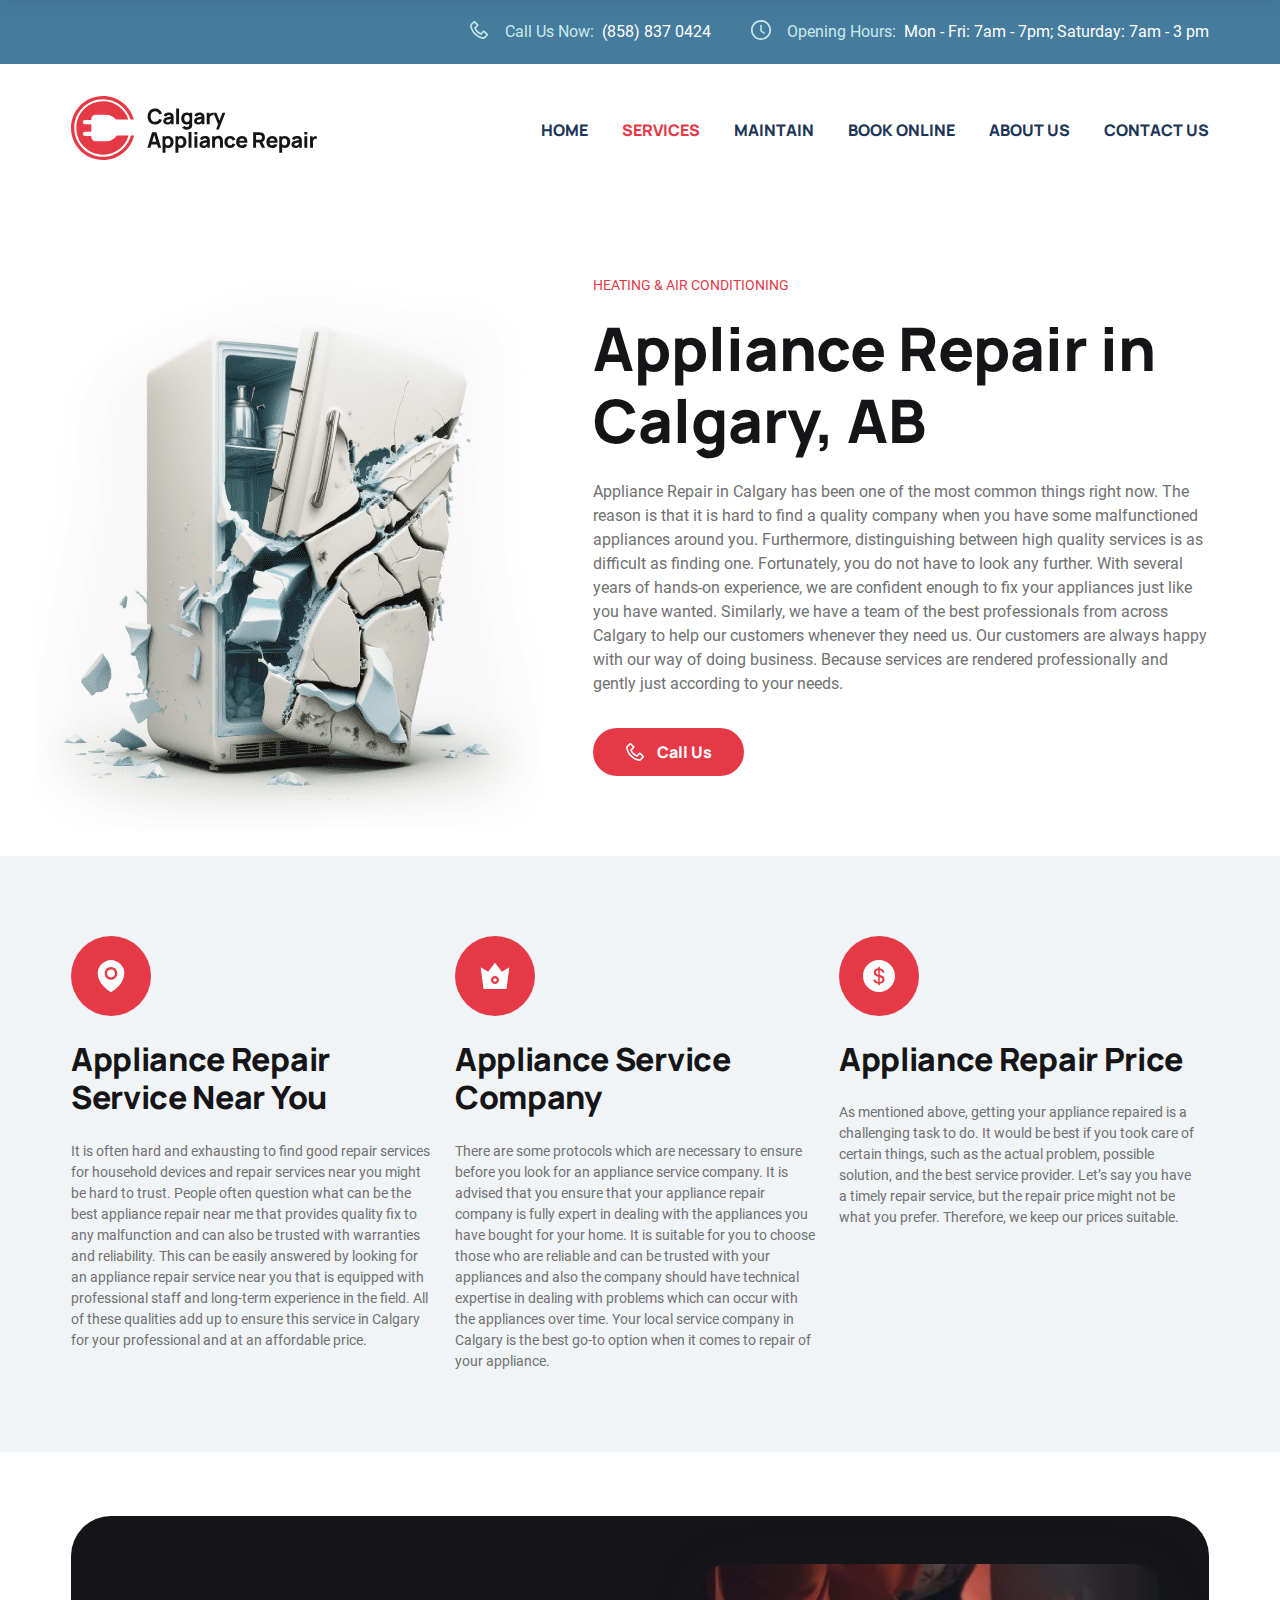
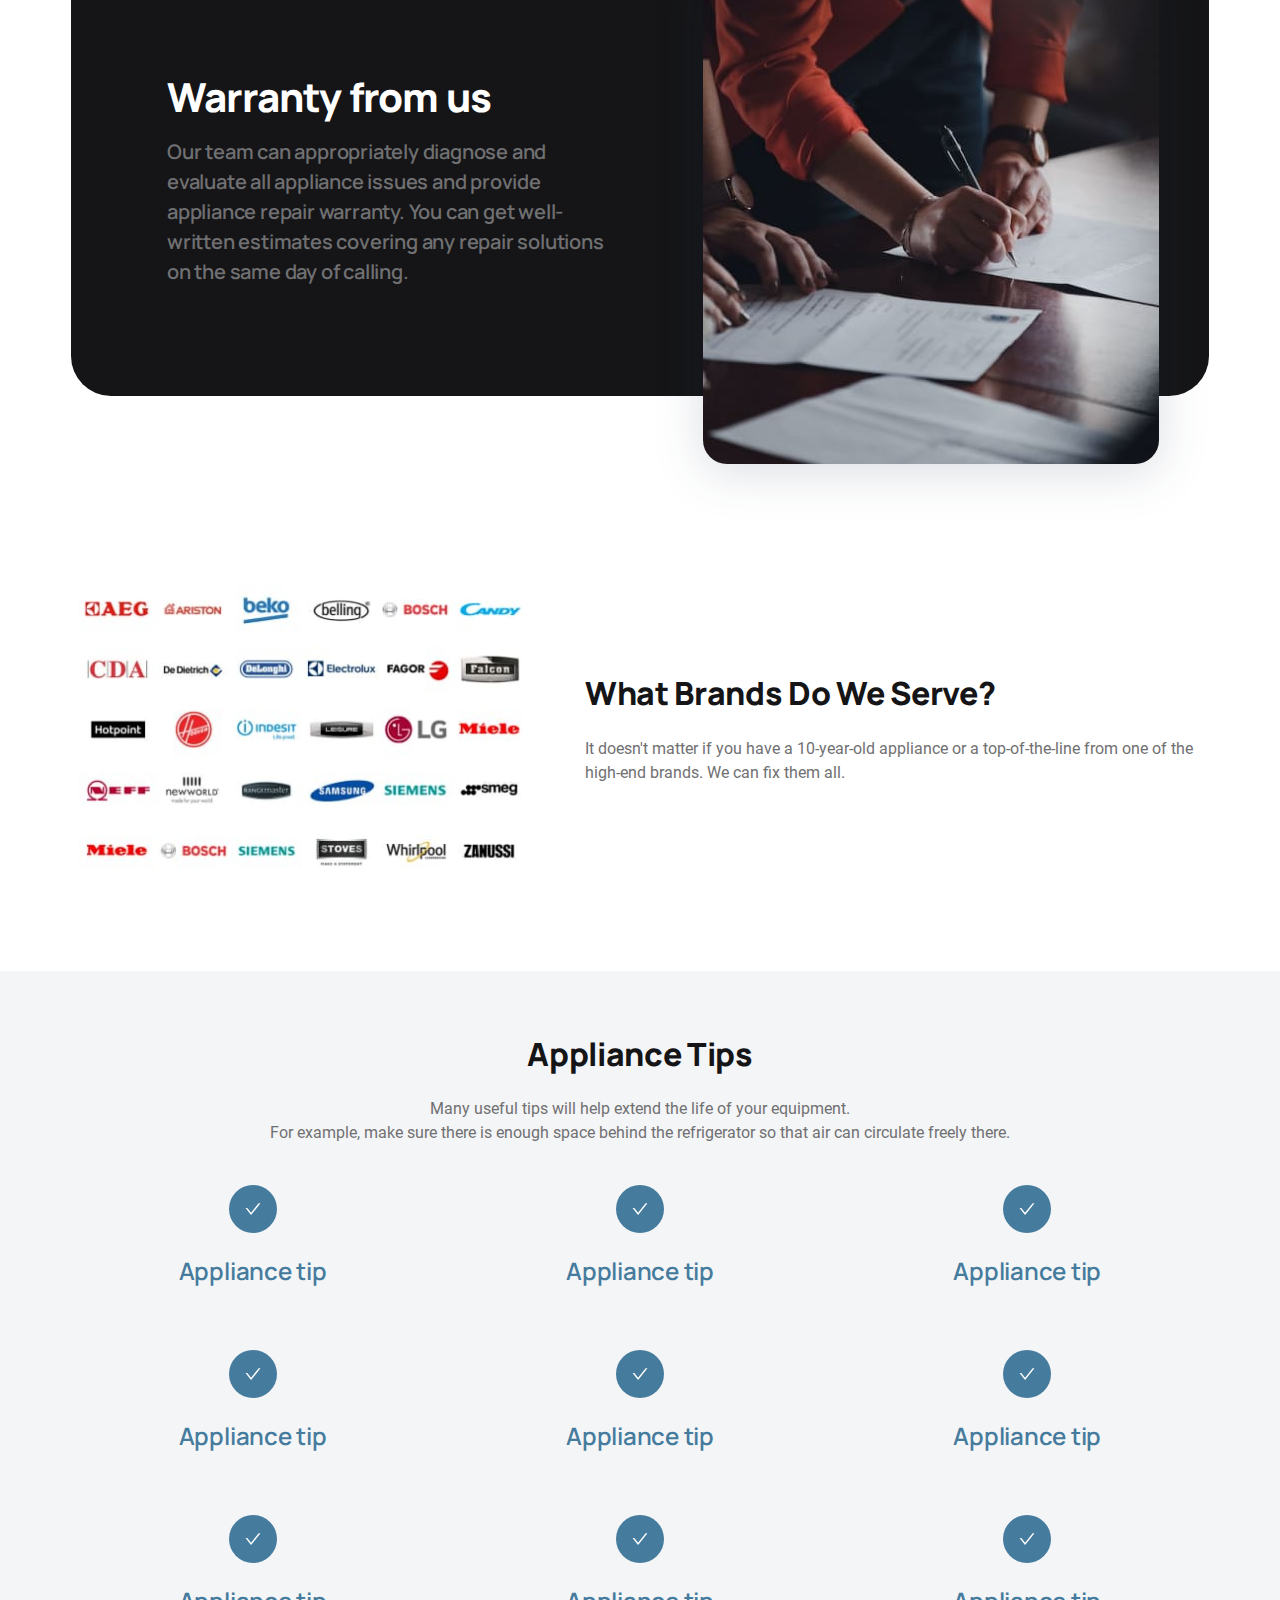
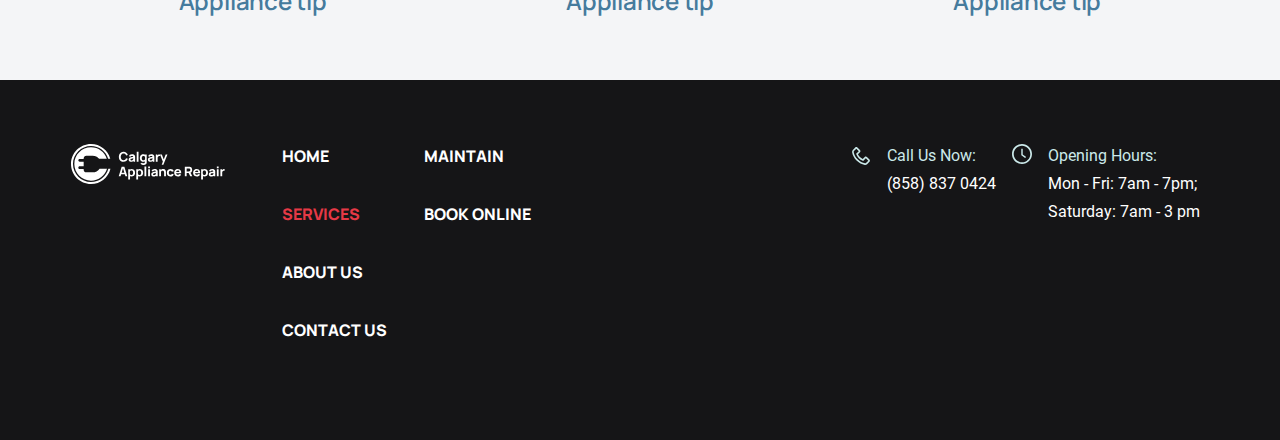
==== services.html @ ede689ee "asd" ====
<!DOCTYPE html>
<html lang="en">
<head>
    <meta charset="UTF-8">
    <meta http-equiv="X-UA-Compatible" content="IE=edge">
    <meta name="viewport" content="width=device-width, initial-scale=1.0">
    <link rel="stylesheet" href="style/fonts.css">
    <link rel="stylesheet" href="style/reset.css">
    <link rel="stylesheet" href="style/style.css">
    <link rel="stylesheet" href="style/services-style.css">
    <title>Calgary Appliance</title>
</head>
<body>
    <div class="wrapper">
        <header class="header">
            <div id="burger" class="burger">
                <span></span>
                <span></span>
                <span></span>
            </div>
            <div class="mobile-menu">
                <div class="mobile-menu__inner">
                    <div class="logo">
                        <a href="index.html" class="mobile-logo-link">
                            <picture>
                                <img src="content/icons/mobile-logo.svg" alt="mobile-logo">
                            </picture>
                        </ >
                    </div>
                    <ul class="mobile-menu__list">
                        <li class="mobile-menu__item">
                            <a href="#" class="mobile-menu__link text-button">
                                HOME
                            </a>
                        </li>
                        <li class="mobile-menu__item">
                            <a href="services.html" class="mobile-menu__link text-button">
                                SERVICES
                            </a>
                        </li>
                        <li class="mobile-menu__item">
                            <a href="#" class="mobile-menu__link text-button">
                                MAINTAIN
                            </a>
                        </li>
                        <li class="mobile-menu__item">
                            <a href="#" class="mobile-menu__link text-button">
                                BOOK ONLINE
                            </a>
                        </li>
                        <li class="mobile-menu__item">
                            <a href="#" class="mobile-menu__link text-button">
                                ABOUT US
                            </a>
                        </li>
                        <li class="mobile-menu__item">
                            <a href="#" class="mobile-menu__link text-button">
                                CONTACT US
                            </a>
                        </li>
                    </ul>
                    <ul class="mobile-menu__contacts">
                        <li class="mobile-menu__text title-5">Call Us Now:</li>
                        <li class="mobile-menu__phone title-5">
                            <a href="tel:+8588370424" class="mobile-menu__phone">(858) 837 0424</a>
                        </li>
                    </ul>
                </div>
            </div>
            <div class="sticky-header hidden sticky-shadow">
                <div class="container">
                    <div class="sticky-header__inner">
                        <div class="sticky-logo hidden-logo">
                            <svg width="247" height="64" viewBox="0 0 247 64" fill="none" xmlns="http://www.w3.org/2000/svg">
                                <g clip-path="url(#clip0_5_2458)">
                                <path fill-rule="evenodd" clip-rule="evenodd" d="M32.0333 64C47.1355 64 59.7944 53.5381 63.1576 39.4667H59.8557C56.5672 51.7527 45.3567 60.8 32.0333 60.8C16.1275 60.8 3.23333 47.9058 3.23333 32C3.23333 16.0942 16.1275 3.2 32.0333 3.2C44.9682 3.2 55.9112 11.7271 59.548 23.4667H62.8829C59.1485 9.93627 46.7513 0 32.0333 0C14.3602 0 0.0333252 14.3269 0.0333252 32C0.0333252 49.6731 14.3602 64 32.0333 64ZM44.9454 23.4667H57.3053C53.7469 12.9241 43.7766 5.33333 32.0333 5.33333C17.3058 5.33333 5.36666 17.2724 5.36666 32C5.36666 46.7276 17.3058 58.6667 32.0333 58.6667C44.1691 58.6667 54.4115 50.5601 57.6408 39.4667H45.7482C43.351 43.0067 39.2972 45.3333 34.7 45.3333H24.5667C22.2102 45.3333 20.3 43.4231 20.3 41.0667V40H13.9C12.7218 40 11.7667 39.0449 11.7667 37.8667C11.7667 36.6885 12.7218 35.7333 13.9 35.7333H20.3V28.2667H13.9C12.7218 28.2667 11.7667 27.3115 11.7667 26.1333C11.7667 24.9551 12.7218 24 13.9 24H20.3V22.9333C20.3 20.5769 22.2102 18.6667 24.5667 18.6667H34.7C38.8178 18.6667 42.4996 20.5333 44.9454 23.4667Z" fill="#E63946"/>
                                <path d="M84.0429 28.5867C82.5069 28.5867 81.1805 28.2524 80.0643 27.584C78.9549 26.9156 78.0979 25.9804 77.4936 24.7787C76.8963 23.5769 76.5976 22.1796 76.5976 20.5867C76.5976 18.9938 76.8963 17.5964 77.4936 16.3947C78.0979 15.1929 78.9549 14.2578 80.0643 13.5893C81.1805 12.9209 82.5069 12.5867 84.0429 12.5867C85.8067 12.5867 87.2856 13.024 88.4803 13.8987C89.6819 14.7733 90.5283 15.9573 91.0189 17.4507L88.0963 18.2613C87.812 17.3298 87.332 16.608 86.6563 16.096C85.9805 15.5769 85.1096 15.3173 84.0429 15.3173C83.0685 15.3173 82.2547 15.5342 81.6003 15.968C80.9533 16.4018 80.4659 17.0133 80.1389 17.8027C79.812 18.592 79.6483 19.52 79.6483 20.5867C79.6483 21.6533 79.812 22.5813 80.1389 23.3707C80.4659 24.16 80.9533 24.7716 81.6003 25.2053C82.2547 25.6391 83.0685 25.856 84.0429 25.856C85.1096 25.856 85.9805 25.5964 86.6563 25.0773C87.332 24.5582 87.812 23.8364 88.0963 22.912L91.0189 23.7227C90.5283 25.216 89.6819 26.4 88.4803 27.2747C87.2856 28.1493 85.8067 28.5867 84.0429 28.5867ZM96.1411 28.5867C95.316 28.5867 94.6157 28.4302 94.0397 28.1173C93.4707 27.7973 93.0371 27.3742 92.7384 26.848C92.4467 26.3147 92.3011 25.728 92.3011 25.088C92.3011 24.5547 92.3827 24.0676 92.5464 23.6267C92.7096 23.1858 92.9731 22.7982 93.3357 22.464C93.7053 22.1227 94.1997 21.8382 94.8184 21.6107C95.2451 21.4542 95.7533 21.3156 96.3437 21.1947C96.9336 21.0738 97.6024 20.96 98.3491 20.8533C99.0957 20.7396 99.9171 20.6151 100.813 20.48L99.7677 21.056C99.7677 20.3733 99.604 19.872 99.2771 19.552C98.9496 19.232 98.4024 19.072 97.6344 19.072C97.2077 19.072 96.7629 19.1751 96.3011 19.3813C95.8387 19.5876 95.5149 19.9538 95.3304 20.48L92.7064 19.648C92.9976 18.6951 93.5453 17.92 94.3491 17.3227C95.1523 16.7253 96.2477 16.4267 97.6344 16.4267C98.6509 16.4267 99.5544 16.5831 100.344 16.896C101.133 17.2089 101.73 17.7493 102.136 18.5173C102.363 18.944 102.498 19.3707 102.541 19.7973C102.584 20.224 102.605 20.7004 102.605 21.2267V28.2667H100.066V25.8987L100.429 26.3893C99.8669 27.1644 99.2589 27.7262 98.6051 28.0747C97.9576 28.416 97.1363 28.5867 96.1411 28.5867ZM96.7597 26.304C97.2931 26.304 97.7411 26.2116 98.1037 26.0267C98.4733 25.8347 98.7651 25.6178 98.9784 25.376C99.1987 25.1342 99.348 24.9316 99.4264 24.768C99.5757 24.4551 99.6611 24.0924 99.6824 23.68C99.7107 23.2604 99.7251 22.912 99.7251 22.6347L100.578 22.848C99.7176 22.9902 99.0211 23.1111 98.4877 23.2107C97.9544 23.3031 97.524 23.3884 97.1971 23.4667C96.8696 23.5449 96.5816 23.6302 96.3331 23.7227C96.0483 23.8364 95.8173 23.9609 95.6397 24.096C95.4691 24.224 95.3411 24.3662 95.2557 24.5227C95.1773 24.6791 95.1384 24.8533 95.1384 25.0453C95.1384 25.3084 95.2024 25.536 95.3304 25.728C95.4653 25.9129 95.6536 26.0551 95.8957 26.1547C96.1373 26.2542 96.4253 26.304 96.7597 26.304ZM105.165 28.2667V12.5867H108.066V28.2667H105.165ZM115.766 33.7067C115.111 33.7067 114.489 33.6 113.899 33.3867C113.309 33.1804 112.779 32.8889 112.31 32.512C111.847 32.1422 111.471 31.7084 111.179 31.2107L113.867 29.9093C114.052 30.2507 114.315 30.5102 114.656 30.688C115.005 30.8658 115.382 30.9547 115.787 30.9547C116.221 30.9547 116.63 30.88 117.014 30.7307C117.398 30.5884 117.703 30.3716 117.931 30.08C118.166 29.7956 118.276 29.44 118.262 29.0133V25.664H118.624V16.7467H121.163V29.056C121.163 29.3404 121.149 29.6071 121.12 29.856C121.099 30.112 121.056 30.3644 120.992 30.6133C120.807 31.3173 120.463 31.8969 119.958 32.352C119.46 32.8071 118.848 33.1449 118.123 33.3653C117.398 33.5929 116.612 33.7067 115.766 33.7067ZM115.51 28.5867C114.45 28.5867 113.522 28.32 112.726 27.7867C111.929 27.2533 111.307 26.528 110.859 25.6107C110.418 24.6933 110.198 23.6587 110.198 22.5067C110.198 21.3333 110.422 20.2916 110.87 19.3813C111.325 18.464 111.961 17.7422 112.779 17.216C113.597 16.6898 114.557 16.4267 115.659 16.4267C116.754 16.4267 117.675 16.6933 118.422 17.2267C119.168 17.76 119.734 18.4853 120.118 19.4027C120.502 20.32 120.694 21.3547 120.694 22.5067C120.694 23.6587 120.498 24.6933 120.107 25.6107C119.723 26.528 119.147 27.2533 118.379 27.7867C117.611 28.32 116.655 28.5867 115.51 28.5867ZM115.979 26.0053C116.626 26.0053 117.142 25.8596 117.526 25.568C117.917 25.2764 118.198 24.8676 118.368 24.3413C118.539 23.8151 118.624 23.2036 118.624 22.5067C118.624 21.8098 118.539 21.1982 118.368 20.672C118.198 20.1458 117.924 19.7369 117.547 19.4453C117.177 19.1538 116.69 19.008 116.086 19.008C115.439 19.008 114.905 19.168 114.486 19.488C114.073 19.8009 113.767 20.224 113.568 20.7573C113.369 21.2836 113.27 21.8667 113.27 22.5067C113.27 23.1538 113.366 23.744 113.558 24.2773C113.75 24.8036 114.045 25.2231 114.443 25.536C114.841 25.8489 115.353 26.0053 115.979 26.0053ZM126.923 28.5867C126.098 28.5867 125.398 28.4302 124.822 28.1173C124.253 27.7973 123.819 27.3742 123.521 26.848C123.229 26.3147 123.083 25.728 123.083 25.088C123.083 24.5547 123.165 24.0676 123.329 23.6267C123.493 23.1858 123.755 22.7982 124.118 22.464C124.488 22.1227 124.982 21.8382 125.601 21.6107C126.027 21.4542 126.536 21.3156 127.126 21.1947C127.717 21.0738 128.385 20.96 129.131 20.8533C129.878 20.7396 130.699 20.6151 131.595 20.48L130.55 21.056C130.55 20.3733 130.386 19.872 130.059 19.552C129.733 19.232 129.185 19.072 128.417 19.072C127.99 19.072 127.546 19.1751 127.083 19.3813C126.621 19.5876 126.298 19.9538 126.113 20.48L123.489 19.648C123.781 18.6951 124.328 17.92 125.131 17.3227C125.935 16.7253 127.03 16.4267 128.417 16.4267C129.434 16.4267 130.337 16.5831 131.126 16.896C131.915 17.2089 132.513 17.7493 132.918 18.5173C133.146 18.944 133.281 19.3707 133.323 19.7973C133.366 20.224 133.387 20.7004 133.387 21.2267V28.2667H130.849V25.8987L131.211 26.3893C130.65 27.1644 130.042 27.7262 129.387 28.0747C128.741 28.416 127.919 28.5867 126.923 28.5867ZM127.542 26.304C128.075 26.304 128.523 26.2116 128.886 26.0267C129.256 25.8347 129.547 25.6178 129.761 25.376C129.981 25.1342 130.13 24.9316 130.209 24.768C130.358 24.4551 130.443 24.0924 130.465 23.68C130.493 23.2604 130.507 22.912 130.507 22.6347L131.361 22.848C130.501 22.9902 129.803 23.1111 129.27 23.2107C128.737 23.3031 128.306 23.3884 127.979 23.4667C127.653 23.5449 127.365 23.6302 127.115 23.7227C126.831 23.8364 126.6 23.9609 126.422 24.096C126.251 24.224 126.123 24.3662 126.038 24.5227C125.96 24.6791 125.921 24.8533 125.921 25.0453C125.921 25.3084 125.985 25.536 126.113 25.728C126.248 25.9129 126.437 26.0551 126.678 26.1547C126.92 26.2542 127.208 26.304 127.542 26.304ZM135.734 28.2667V16.7467H138.294V19.5627L138.017 19.2C138.166 18.8018 138.365 18.4391 138.614 18.112C138.863 17.7849 139.169 17.5147 139.531 17.3013C139.809 17.1307 140.111 16.9991 140.438 16.9067C140.765 16.8071 141.103 16.7467 141.451 16.7253C141.8 16.6969 142.149 16.704 142.497 16.7467V19.456C142.177 19.3564 141.803 19.3244 141.377 19.36C140.957 19.3884 140.577 19.4844 140.235 19.648C139.894 19.8044 139.606 20.0142 139.371 20.2773C139.137 20.5333 138.959 20.8391 138.838 21.1947C138.717 21.5431 138.657 21.9378 138.657 22.3787V28.2667H135.734ZM145.154 33.3867L147.373 27.2853L147.416 29.0773L142.402 16.7467H145.41L148.781 25.472H148.098L151.448 16.7467H154.349L147.842 33.3867H145.154ZM76.3843 51.7333L81.0776 36.3733H85.4083L90.1016 51.7333H87.1149L82.9336 38.1867H83.4883L79.3709 51.7333H76.3843ZM79.2003 48.5333V45.824H87.3069V48.5333H79.2003ZM97.2403 52.0533C96.0952 52.0533 95.1389 51.7867 94.3709 51.2533C93.6029 50.72 93.0232 49.9947 92.6323 49.0773C92.2483 48.16 92.0563 47.1253 92.0563 45.9733C92.0563 44.8213 92.2483 43.7867 92.6323 42.8693C93.0163 41.952 93.5816 41.2267 94.3283 40.6933C95.0749 40.16 95.9955 39.8933 97.0909 39.8933C98.1928 39.8933 99.1528 40.1564 99.9709 40.6827C100.789 41.2089 101.422 41.9307 101.87 42.848C102.325 43.7582 102.552 44.8 102.552 45.9733C102.552 47.1253 102.328 48.16 101.88 49.0773C101.439 49.9947 100.821 50.72 100.024 51.2533C99.2275 51.7867 98.2995 52.0533 97.2403 52.0533ZM91.5656 56.8533V40.2133H94.1256V48.1067H94.4883V56.8533H91.5656ZM96.7709 49.472C97.3965 49.472 97.9085 49.3156 98.3069 49.0027C98.7048 48.6898 99.0003 48.2702 99.1923 47.744C99.3843 47.2107 99.4803 46.6204 99.4803 45.9733C99.4803 45.3333 99.3805 44.7502 99.1816 44.224C98.9821 43.6907 98.6728 43.2676 98.2536 42.9547C97.8408 42.6347 97.3112 42.4747 96.6643 42.4747C96.0595 42.4747 95.5688 42.6204 95.1923 42.912C94.8221 43.2036 94.5523 43.6124 94.3816 44.1387C94.2109 44.6649 94.1256 45.2764 94.1256 45.9733C94.1256 46.6702 94.2109 47.2818 94.3816 47.808C94.5523 48.3342 94.8296 48.7431 95.2136 49.0347C95.6045 49.3262 96.1235 49.472 96.7709 49.472ZM110.126 52.0533C108.981 52.0533 108.025 51.7867 107.257 51.2533C106.489 50.72 105.909 49.9947 105.518 49.0773C105.134 48.16 104.942 47.1253 104.942 45.9733C104.942 44.8213 105.134 43.7867 105.518 42.8693C105.902 41.952 106.467 41.2267 107.214 40.6933C107.961 40.16 108.881 39.8933 109.977 39.8933C111.079 39.8933 112.039 40.1564 112.857 40.6827C113.674 41.2089 114.307 41.9307 114.755 42.848C115.21 43.7582 115.438 44.8 115.438 45.9733C115.438 47.1253 115.214 48.16 114.766 49.0773C114.325 49.9947 113.706 50.72 112.91 51.2533C112.113 51.7867 111.185 52.0533 110.126 52.0533ZM104.451 56.8533V40.2133H107.011V48.1067H107.374V56.8533H104.451ZM109.657 49.472C110.282 49.472 110.794 49.3156 111.193 49.0027C111.591 48.6898 111.886 48.2702 112.078 47.744C112.27 47.2107 112.366 46.6204 112.366 45.9733C112.366 45.3333 112.266 44.7502 112.067 44.224C111.868 43.6907 111.559 43.2676 111.139 42.9547C110.727 42.6347 110.197 42.4747 109.55 42.4747C108.945 42.4747 108.455 42.6204 108.078 42.912C107.708 43.2036 107.438 43.6124 107.267 44.1387C107.097 44.6649 107.011 45.2764 107.011 45.9733C107.011 46.6702 107.097 47.2818 107.267 47.808C107.438 48.3342 107.715 48.7431 108.099 49.0347C108.49 49.3262 109.009 49.472 109.657 49.472ZM117.571 51.7333V36.0533H120.473V51.7333H117.571ZM123.457 38.6133V36.0533H126.359V38.6133H123.457ZM123.457 51.7333V40.2133H126.359V51.7333H123.457ZM132.33 52.0533C131.505 52.0533 130.805 51.8969 130.229 51.584C129.66 51.264 129.226 50.8409 128.927 50.3147C128.636 49.7813 128.49 49.1947 128.49 48.5547C128.49 48.0213 128.572 47.5342 128.735 47.0933C128.899 46.6524 129.162 46.2649 129.525 45.9307C129.895 45.5893 130.389 45.3049 131.007 45.0773C131.434 44.9209 131.943 44.7822 132.533 44.6613C133.123 44.5404 133.791 44.4267 134.538 44.32C135.285 44.2062 136.106 44.0818 137.002 43.9467L135.957 44.5227C135.957 43.84 135.793 43.3387 135.466 43.0187C135.139 42.6987 134.591 42.5387 133.823 42.5387C133.397 42.5387 132.952 42.6418 132.49 42.848C132.028 43.0542 131.704 43.4204 131.519 43.9467L128.895 43.1147C129.187 42.1618 129.735 41.3867 130.538 40.7893C131.342 40.192 132.437 39.8933 133.823 39.8933C134.84 39.8933 135.743 40.0498 136.533 40.3627C137.322 40.6756 137.919 41.216 138.325 41.984C138.552 42.4107 138.687 42.8373 138.73 43.264C138.773 43.6907 138.794 44.1671 138.794 44.6933V51.7333H136.255V49.3653L136.618 49.856C136.056 50.6311 135.448 51.1929 134.794 51.5413C134.147 51.8827 133.326 52.0533 132.33 52.0533ZM132.949 49.7707C133.482 49.7707 133.93 49.6782 134.293 49.4933C134.663 49.3013 134.954 49.0844 135.167 48.8427C135.388 48.6009 135.537 48.3982 135.615 48.2347C135.765 47.9218 135.85 47.5591 135.871 47.1467C135.9 46.7271 135.914 46.3787 135.914 46.1013L136.767 46.3147C135.907 46.4569 135.21 46.5778 134.677 46.6773C134.143 46.7698 133.713 46.8551 133.386 46.9333C133.059 47.0116 132.771 47.0969 132.522 47.1893C132.238 47.3031 132.007 47.4276 131.829 47.5627C131.658 47.6907 131.53 47.8329 131.445 47.9893C131.367 48.1458 131.327 48.32 131.327 48.512C131.327 48.7751 131.391 49.0027 131.519 49.1947C131.655 49.3796 131.843 49.5218 132.085 49.6213C132.327 49.7209 132.615 49.7707 132.949 49.7707ZM148.992 51.7333V46.2933C148.992 46.0302 148.977 45.696 148.949 45.2907C148.92 44.8782 148.832 44.4658 148.682 44.0533C148.533 43.6409 148.288 43.296 147.946 43.0187C147.612 42.7413 147.136 42.6027 146.517 42.6027C146.268 42.6027 146.001 42.6418 145.717 42.72C145.432 42.7982 145.166 42.9511 144.917 43.1787C144.668 43.3991 144.462 43.7262 144.298 44.16C144.142 44.5938 144.064 45.1698 144.064 45.888L142.4 45.0987C142.4 44.1884 142.584 43.3351 142.954 42.5387C143.324 41.7422 143.879 41.0987 144.618 40.608C145.365 40.1173 146.304 39.872 147.434 39.872C148.337 39.872 149.073 40.0249 149.642 40.3307C150.211 40.6364 150.652 41.024 150.965 41.4933C151.285 41.9627 151.512 42.4533 151.648 42.9653C151.783 43.4702 151.864 43.9324 151.893 44.352C151.921 44.7716 151.936 45.0773 151.936 45.2693V51.7333H148.992ZM141.12 51.7333V40.2133H143.701V44.032H144.064V51.7333H141.12ZM159.146 52.0533C157.951 52.0533 156.927 51.7867 156.074 51.2533C155.221 50.72 154.566 49.9947 154.111 49.0773C153.656 48.16 153.429 47.1253 153.429 45.9733C153.429 44.8071 153.663 43.7653 154.133 42.848C154.609 41.9307 155.277 41.2089 156.138 40.6827C156.998 40.1564 158.015 39.8933 159.189 39.8933C160.546 39.8933 161.685 40.2382 162.602 40.928C163.526 41.6107 164.117 42.5458 164.373 43.7333L161.471 44.5013C161.301 43.904 161.002 43.4382 160.575 43.104C160.155 42.7698 159.679 42.6027 159.146 42.6027C158.534 42.6027 158.033 42.752 157.642 43.0507C157.25 43.3422 156.962 43.744 156.778 44.256C156.593 44.7609 156.501 45.3333 156.501 45.9733C156.501 46.976 156.721 47.7902 157.162 48.416C157.61 49.0347 158.271 49.344 159.146 49.344C159.8 49.344 160.298 49.1947 160.639 48.896C160.981 48.5973 161.237 48.1707 161.407 47.616L164.373 48.2347C164.045 49.4578 163.426 50.4 162.517 51.0613C161.606 51.7227 160.482 52.0533 159.146 52.0533ZM171.121 52.0533C169.941 52.0533 168.899 51.8009 167.996 51.296C167.1 50.784 166.396 50.0836 165.884 49.1947C165.379 48.2987 165.127 47.2747 165.127 46.1227C165.127 44.864 165.376 43.7689 165.873 42.8373C166.371 41.9058 167.057 41.184 167.932 40.672C168.807 40.1529 169.813 39.8933 170.951 39.8933C172.16 39.8933 173.187 40.1778 174.033 40.7467C174.88 41.3156 175.505 42.1156 175.911 43.1467C176.316 44.1778 176.458 45.3902 176.337 46.784H173.468V45.7173C173.468 44.544 173.28 43.7013 172.903 43.1893C172.533 42.6702 171.925 42.4107 171.079 42.4107C170.09 42.4107 169.361 42.7129 168.892 43.3173C168.43 43.9147 168.199 44.8 168.199 45.9733C168.199 47.0471 168.43 47.8791 168.892 48.4693C169.361 49.0524 170.048 49.344 170.951 49.344C171.52 49.344 172.007 49.2196 172.412 48.9707C172.817 48.7218 173.127 48.3627 173.34 47.8933L176.241 48.7253C175.808 49.7778 175.121 50.5956 174.183 51.1787C173.251 51.7618 172.231 52.0533 171.121 52.0533ZM167.303 46.784V44.6293H174.94V46.784H167.303ZM182.163 51.7333V36.3733H188.649C188.798 36.3733 188.997 36.3804 189.246 36.3947C189.502 36.4018 189.73 36.4231 189.929 36.4587C190.846 36.6009 191.597 36.9031 192.179 37.3653C192.77 37.8276 193.203 38.4107 193.481 39.1147C193.758 39.8116 193.897 40.5902 193.897 41.4507C193.897 42.7378 193.577 43.84 192.937 44.7573C192.297 45.6676 191.294 46.2293 189.929 46.4427L188.649 46.528H185.065V51.7333H182.163ZM190.825 51.7333L187.795 45.4827L190.782 44.9067L194.11 51.7333H190.825ZM185.065 43.8187H188.521C188.67 43.8187 188.834 43.8116 189.011 43.7973C189.189 43.7831 189.353 43.7547 189.502 43.712C189.893 43.6053 190.195 43.4276 190.409 43.1787C190.622 42.9227 190.768 42.6418 190.846 42.336C190.931 42.0231 190.974 41.728 190.974 41.4507C190.974 41.1733 190.931 40.8818 190.846 40.576C190.768 40.2631 190.622 39.9822 190.409 39.7333C190.195 39.4773 189.893 39.296 189.502 39.1893C189.353 39.1467 189.189 39.1182 189.011 39.104C188.834 39.0898 188.67 39.0827 188.521 39.0827H185.065V43.8187ZM201.383 52.0533C200.202 52.0533 199.161 51.8009 198.258 51.296C197.362 50.784 196.658 50.0836 196.146 49.1947C195.641 48.2987 195.389 47.2747 195.389 46.1227C195.389 44.864 195.637 43.7689 196.135 42.8373C196.633 41.9058 197.319 41.184 198.194 40.672C199.069 40.1529 200.074 39.8933 201.213 39.8933C202.421 39.8933 203.449 40.1778 204.295 40.7467C205.141 41.3156 205.767 42.1156 206.173 43.1467C206.578 44.1778 206.72 45.3902 206.599 46.784H203.73V45.7173C203.73 44.544 203.541 43.7013 203.165 43.1893C202.794 42.6702 202.186 42.4107 201.341 42.4107C200.352 42.4107 199.623 42.7129 199.154 43.3173C198.691 43.9147 198.461 44.8 198.461 45.9733C198.461 47.0471 198.691 47.8791 199.154 48.4693C199.623 49.0524 200.309 49.344 201.213 49.344C201.781 49.344 202.269 49.2196 202.674 48.9707C203.079 48.7218 203.389 48.3627 203.602 47.8933L206.503 48.7253C206.069 49.7778 205.383 50.5956 204.445 51.1787C203.513 51.7618 202.493 52.0533 201.383 52.0533ZM197.565 46.784V44.6293H205.202V46.784H197.565ZM213.922 52.0533C212.777 52.0533 211.821 51.7867 211.053 51.2533C210.285 50.72 209.705 49.9947 209.314 49.0773C208.93 48.16 208.738 47.1253 208.738 45.9733C208.738 44.8213 208.93 43.7867 209.314 42.8693C209.698 41.952 210.263 41.2267 211.01 40.6933C211.757 40.16 212.677 39.8933 213.773 39.8933C214.874 39.8933 215.834 40.1564 216.653 40.6827C217.47 41.2089 218.103 41.9307 218.551 42.848C219.006 43.7582 219.234 44.8 219.234 45.9733C219.234 47.1253 219.01 48.16 218.562 49.0773C218.121 49.9947 217.502 50.72 216.706 51.2533C215.909 51.7867 214.981 52.0533 213.922 52.0533ZM208.247 56.8533V40.2133H210.807V48.1067H211.17V56.8533H208.247ZM213.453 49.472C214.078 49.472 214.59 49.3156 214.989 49.0027C215.386 48.6898 215.682 48.2702 215.874 47.744C216.066 47.2107 216.162 46.6204 216.162 45.9733C216.162 45.3333 216.062 44.7502 215.863 44.224C215.664 43.6907 215.354 43.2676 214.935 42.9547C214.522 42.6347 213.993 42.4747 213.346 42.4747C212.741 42.4747 212.25 42.6204 211.874 42.912C211.504 43.2036 211.234 43.6124 211.063 44.1387C210.893 44.6649 210.807 45.2764 210.807 45.9733C210.807 46.6702 210.893 47.2818 211.063 47.808C211.234 48.3342 211.511 48.7431 211.895 49.0347C212.286 49.3262 212.805 49.472 213.453 49.472ZM224.354 52.0533C223.529 52.0533 222.829 51.8969 222.253 51.584C221.684 51.264 221.25 50.8409 220.952 50.3147C220.66 49.7813 220.514 49.1947 220.514 48.5547C220.514 48.0213 220.596 47.5342 220.76 47.0933C220.923 46.6524 221.186 46.2649 221.549 45.9307C221.919 45.5893 222.413 45.3049 223.032 45.0773C223.458 44.9209 223.967 44.7822 224.557 44.6613C225.147 44.5404 225.816 44.4267 226.562 44.32C227.309 44.2062 228.13 44.0818 229.026 43.9467L227.981 44.5227C227.981 43.84 227.817 43.3387 227.49 43.0187C227.163 42.6987 226.616 42.5387 225.848 42.5387C225.421 42.5387 224.976 42.6418 224.514 42.848C224.052 43.0542 223.728 43.4204 223.544 43.9467L220.92 43.1147C221.211 42.1618 221.759 41.3867 222.562 40.7893C223.366 40.192 224.461 39.8933 225.848 39.8933C226.864 39.8933 227.768 40.0498 228.557 40.3627C229.346 40.6756 229.944 41.216 230.349 41.984C230.576 42.4107 230.712 42.8373 230.754 43.264C230.797 43.6907 230.818 44.1671 230.818 44.6933V51.7333H228.28V49.3653L228.642 49.856C228.08 50.6311 227.472 51.1929 226.818 51.5413C226.171 51.8827 225.35 52.0533 224.354 52.0533ZM224.973 49.7707C225.506 49.7707 225.954 49.6782 226.317 49.4933C226.687 49.3013 226.978 49.0844 227.192 48.8427C227.412 48.6009 227.561 48.3982 227.64 48.2347C227.789 47.9218 227.874 47.5591 227.896 47.1467C227.924 46.7271 227.938 46.3787 227.938 46.1013L228.792 46.3147C227.931 46.4569 227.234 46.5778 226.701 46.6773C226.168 46.7698 225.737 46.8551 225.41 46.9333C225.083 47.0116 224.795 47.0969 224.546 47.1893C224.262 47.3031 224.031 47.4276 223.853 47.5627C223.682 47.6907 223.554 47.8329 223.469 47.9893C223.391 48.1458 223.352 48.32 223.352 48.512C223.352 48.7751 223.416 49.0027 223.544 49.1947C223.679 49.3796 223.867 49.5218 224.109 49.6213C224.351 49.7209 224.639 49.7707 224.973 49.7707ZM233.378 38.6133V36.0533H236.28V38.6133H233.378ZM233.378 51.7333V40.2133H236.28V51.7333H233.378ZM239.051 51.7333V40.2133H241.611V43.0293L241.334 42.6667C241.483 42.2684 241.682 41.9058 241.931 41.5787C242.18 41.2516 242.486 40.9813 242.848 40.768C243.126 40.5973 243.428 40.4658 243.755 40.3733C244.082 40.2738 244.42 40.2133 244.768 40.192C245.117 40.1636 245.465 40.1707 245.814 40.2133V42.9227C245.494 42.8231 245.12 42.7911 244.694 42.8267C244.274 42.8551 243.894 42.9511 243.552 43.1147C243.211 43.2711 242.923 43.4809 242.688 43.744C242.454 44 242.276 44.3058 242.155 44.6613C242.034 45.0098 241.974 45.4044 241.974 45.8453V51.7333H239.051Z" fill="#151517"/>
                                </g>
                                <defs>
                                <clipPath id="clip0_5_2458">
                                <rect width="246.933" height="64" fill="white" transform="translate(0.0333252)"/>
                                </clipPath>
                                </defs>
                                </svg>
                                
                                <svg width="186" height="48" viewBox="0 0 186 48" fill="none" xmlns="http://www.w3.org/2000/svg">
                                    <path fill-rule="evenodd" clip-rule="evenodd" d="M24 48C35.3266 48 44.8208 40.1536 47.3432 29.6H44.8668C42.4004 38.8146 33.9926 45.6 24 45.6C12.0706 45.6 2.4 35.9294 2.4 24C2.4 12.0706 12.0706 2.4 24 2.4C33.7011 2.4 41.9084 8.79536 44.636 17.6H47.1372C44.3364 7.4522 35.0385 0 24 0C10.7452 0 0 10.7452 0 24C0 37.2548 10.7452 48 24 48ZM33.6841 17.6H42.954C40.2852 9.69308 32.8074 4 24 4C12.9543 4 4 12.9543 4 24C4 35.0457 12.9543 44 24 44C33.1018 44 40.7836 37.9201 43.2056 29.6H34.2861C32.4883 32.255 29.4479 34 26 34H18.4C16.6327 34 15.2 32.5673 15.2 30.8V30H10.4C9.51636 30 8.8 29.2836 8.8 28.4C8.8 27.5164 9.51636 26.8 10.4 26.8H15.2V21.2H10.4C9.51636 21.2 8.8 20.4836 8.8 19.6C8.8 18.7164 9.51636 18 10.4 18H15.2V17.2C15.2 15.4327 16.6327 14 18.4 14H26C29.0884 14 31.8497 15.4 33.6841 17.6Z" fill="#E63946"/>
                                    <path d="M63.0072 21.44C61.8552 21.44 60.8604 21.1893 60.0232 20.688C59.1912 20.1867 58.5484 19.4853 58.0952 18.584C57.6472 17.6827 57.4232 16.6347 57.4232 15.44C57.4232 14.2453 57.6472 13.1973 58.0952 12.296C58.5484 11.3947 59.1912 10.6933 60.0232 10.192C60.8604 9.69068 61.8552 9.44 63.0072 9.44C64.33 9.44 65.4392 9.768 66.3352 10.424C67.2364 11.08 67.8712 11.968 68.2392 13.088L66.0472 13.696C65.834 12.9973 65.474 12.456 64.9672 12.072C64.4604 11.6827 63.8072 11.488 63.0072 11.488C62.2764 11.488 61.666 11.6507 61.1752 11.976C60.69 12.3013 60.3244 12.76 60.0792 13.352C59.834 13.944 59.7112 14.64 59.7112 15.44C59.7112 16.24 59.834 16.936 60.0792 17.528C60.3244 18.12 60.69 18.5787 61.1752 18.904C61.666 19.2293 62.2764 19.392 63.0072 19.392C63.8072 19.392 64.4604 19.1973 64.9672 18.808C65.474 18.4187 65.834 17.8773 66.0472 17.184L68.2392 17.792C67.8712 18.912 67.2364 19.8 66.3352 20.456C65.4392 21.112 64.33 21.44 63.0072 21.44ZM72.0808 21.44C71.462 21.44 70.9368 21.3227 70.5048 21.088C70.078 20.848 69.7528 20.5307 69.5288 20.136C69.31 19.736 69.2008 19.296 69.2008 18.816C69.2008 18.416 69.262 18.0507 69.3848 17.72C69.5072 17.3893 69.7048 17.0987 69.9768 16.848C70.254 16.592 70.6248 16.3787 71.0888 16.208C71.4088 16.0907 71.79 15.9867 72.2328 15.896C72.6752 15.8053 73.1768 15.72 73.7368 15.64C74.2968 15.5547 74.9128 15.4613 75.5848 15.36L74.8008 15.792C74.8008 15.28 74.678 14.904 74.4328 14.664C74.1872 14.424 73.7768 14.304 73.2008 14.304C72.8808 14.304 72.5472 14.3813 72.2008 14.536C71.854 14.6907 71.6112 14.9653 71.4728 15.36L69.5048 14.736C69.7232 14.0213 70.134 13.44 70.7368 12.992C71.3392 12.544 72.1608 12.32 73.2008 12.32C73.9632 12.32 74.6408 12.4373 75.2328 12.672C75.8248 12.9067 76.2728 13.312 76.5768 13.888C76.7472 14.208 76.8488 14.528 76.8808 14.848C76.9128 15.168 76.9288 15.5253 76.9288 15.92V21.2H75.0248V19.424L75.2968 19.792C74.8752 20.3733 74.4192 20.7947 73.9288 21.056C73.4432 21.312 72.8272 21.44 72.0808 21.44ZM72.5448 19.728C72.9448 19.728 73.2808 19.6587 73.5528 19.52C73.83 19.376 74.0488 19.2133 74.2088 19.032C74.374 18.8507 74.486 18.6987 74.5448 18.576C74.6568 18.3413 74.7208 18.0693 74.7368 17.76C74.758 17.4453 74.7688 17.184 74.7688 16.976L75.4088 17.136C74.7632 17.2427 74.2408 17.3333 73.8408 17.408C73.4408 17.4773 73.118 17.5413 72.8728 17.6C72.6272 17.6587 72.4112 17.7227 72.2248 17.792C72.0112 17.8773 71.838 17.9707 71.7048 18.072C71.5768 18.168 71.4808 18.2747 71.4168 18.392C71.358 18.5093 71.3288 18.64 71.3288 18.784C71.3288 18.9813 71.3768 19.152 71.4728 19.296C71.574 19.4347 71.7152 19.5413 71.8968 19.616C72.078 19.6907 72.294 19.728 72.5448 19.728ZM78.8488 21.2V9.44H81.0248V21.2H78.8488ZM86.7992 25.28C86.3084 25.28 85.842 25.2 85.3992 25.04C84.9564 24.8853 84.5592 24.6667 84.2072 24.384C83.8604 24.1067 83.578 23.7813 83.3592 23.408L85.3752 22.432C85.514 22.688 85.7112 22.8827 85.9672 23.016C86.2284 23.1493 86.5112 23.216 86.8152 23.216C87.1404 23.216 87.4472 23.16 87.7352 23.048C88.0232 22.9413 88.2524 22.7787 88.4232 22.56C88.5992 22.3467 88.682 22.08 88.6712 21.76V19.248H88.9432V12.56H90.8472V21.792C90.8472 22.0053 90.8364 22.2053 90.8152 22.392C90.7992 22.584 90.7672 22.7733 90.7192 22.96C90.5804 23.488 90.322 23.9227 89.9432 24.264C89.57 24.6053 89.1112 24.8587 88.5672 25.024C88.0232 25.1947 87.434 25.28 86.7992 25.28ZM86.6072 21.44C85.8124 21.44 85.1164 21.24 84.5192 20.84C83.922 20.44 83.4552 19.896 83.1192 19.208C82.7884 18.52 82.6232 17.744 82.6232 16.88C82.6232 16 82.7912 15.2187 83.1272 14.536C83.4684 13.848 83.946 13.3067 84.5592 12.912C85.1724 12.5173 85.8924 12.32 86.7192 12.32C87.5404 12.32 88.2312 12.52 88.7912 12.92C89.3512 13.32 89.7752 13.864 90.0632 14.552C90.3512 15.24 90.4952 16.016 90.4952 16.88C90.4952 17.744 90.3484 18.52 90.0552 19.208C89.7672 19.896 89.3352 20.44 88.7592 20.84C88.1832 21.24 87.466 21.44 86.6072 21.44ZM86.9592 19.504C87.4444 19.504 87.8312 19.3947 88.1192 19.176C88.4124 18.9573 88.6232 18.6507 88.7512 18.256C88.8792 17.8613 88.9432 17.4027 88.9432 16.88C88.9432 16.3573 88.8792 15.8987 88.7512 15.504C88.6232 15.1093 88.418 14.8027 88.1352 14.584C87.858 14.3653 87.4924 14.256 87.0392 14.256C86.554 14.256 86.154 14.376 85.8392 14.616C85.53 14.8507 85.3004 15.168 85.1512 15.568C85.002 15.9627 84.9272 16.4 84.9272 16.88C84.9272 17.3653 84.9992 17.808 85.1432 18.208C85.2872 18.6027 85.5084 18.9173 85.8072 19.152C86.106 19.3867 86.49 19.504 86.9592 19.504ZM95.1676 21.44C94.5488 21.44 94.0236 21.3227 93.5916 21.088C93.1648 20.848 92.8396 20.5307 92.6156 20.136C92.3968 19.736 92.2876 19.296 92.2876 18.816C92.2876 18.416 92.3488 18.0507 92.4716 17.72C92.5944 17.3893 92.7916 17.0987 93.0636 16.848C93.3408 16.592 93.7116 16.3787 94.1756 16.208C94.4956 16.0907 94.8768 15.9867 95.3196 15.896C95.7624 15.8053 96.2636 15.72 96.8236 15.64C97.3836 15.5547 97.9996 15.4613 98.6716 15.36L97.8876 15.792C97.8876 15.28 97.7648 14.904 97.5196 14.664C97.2744 14.424 96.8636 14.304 96.2876 14.304C95.9676 14.304 95.6344 14.3813 95.2876 14.536C94.9408 14.6907 94.6984 14.9653 94.5596 15.36L92.5916 14.736C92.8104 14.0213 93.2208 13.44 93.8236 12.992C94.4264 12.544 95.2476 12.32 96.2876 12.32C97.0504 12.32 97.7276 12.4373 98.3196 12.672C98.9116 12.9067 99.3596 13.312 99.6636 13.888C99.8344 14.208 99.9356 14.528 99.9676 14.848C99.9996 15.168 100.016 15.5253 100.016 15.92V21.2H98.1116V19.424L98.3836 19.792C97.9624 20.3733 97.5064 20.7947 97.0156 21.056C96.5304 21.312 95.9144 21.44 95.1676 21.44ZM95.6316 19.728C96.0316 19.728 96.3676 19.6587 96.6396 19.52C96.9168 19.376 97.1356 19.2133 97.2956 19.032C97.4608 18.8507 97.5728 18.6987 97.6316 18.576C97.7436 18.3413 97.8076 18.0693 97.8236 17.76C97.8448 17.4453 97.8556 17.184 97.8556 16.976L98.4956 17.136C97.8504 17.2427 97.3276 17.3333 96.9276 17.408C96.5276 17.4773 96.2048 17.5413 95.9596 17.6C95.7144 17.6587 95.4984 17.7227 95.3116 17.792C95.0984 17.8773 94.9248 17.9707 94.7916 18.072C94.6636 18.168 94.5676 18.2747 94.5036 18.392C94.4448 18.5093 94.4156 18.64 94.4156 18.784C94.4156 18.9813 94.4636 19.152 94.5596 19.296C94.6608 19.4347 94.8024 19.5413 94.9836 19.616C95.1648 19.6907 95.3808 19.728 95.6316 19.728ZM101.776 21.2V12.56H103.696V14.672L103.488 14.4C103.6 14.1013 103.749 13.8293 103.936 13.584C104.122 13.3387 104.352 13.136 104.624 12.976C104.832 12.848 105.058 12.7493 105.304 12.68C105.549 12.6053 105.802 12.56 106.064 12.544C106.325 12.5227 106.586 12.528 106.848 12.56V14.592C106.608 14.5173 106.328 14.4933 106.008 14.52C105.693 14.5413 105.408 14.6133 105.152 14.736C104.896 14.8533 104.68 15.0107 104.504 15.208C104.328 15.4 104.194 15.6293 104.104 15.896C104.013 16.1573 103.968 16.4533 103.968 16.784V21.2H101.776ZM108.841 25.04L110.505 20.464L110.537 21.808L106.777 12.56H109.033L111.561 19.104H111.049L113.561 12.56H115.737L110.857 25.04H108.841ZM57.2632 38.8L60.7832 27.28H64.0312L67.5512 38.8H65.3112L62.1752 28.64H62.5912L59.5032 38.8H57.2632ZM59.3752 36.4V34.368H65.4552V36.4H59.3752ZM72.9052 39.04C72.0464 39.04 71.3292 38.84 70.7532 38.44C70.1772 38.04 69.7424 37.496 69.4492 36.808C69.1612 36.12 69.0172 35.344 69.0172 34.48C69.0172 33.616 69.1612 32.84 69.4492 32.152C69.7372 31.464 70.1612 30.92 70.7212 30.52C71.2812 30.12 71.9716 29.92 72.7932 29.92C73.6196 29.92 74.3396 30.1173 74.9532 30.512C75.5664 30.9067 76.0412 31.448 76.3772 32.136C76.7184 32.8187 76.8892 33.6 76.8892 34.48C76.8892 35.344 76.7212 36.12 76.3852 36.808C76.0544 37.496 75.5904 38.04 74.9932 38.44C74.3956 38.84 73.6996 39.04 72.9052 39.04ZM68.6492 42.64V30.16H70.5692V36.08H70.8412V42.64H68.6492ZM72.5532 37.104C73.0224 37.104 73.4064 36.9867 73.7052 36.752C74.0036 36.5173 74.2252 36.2027 74.3692 35.808C74.5132 35.408 74.5852 34.9653 74.5852 34.48C74.5852 34 74.5104 33.5627 74.3612 33.168C74.2116 32.768 73.9796 32.4507 73.6652 32.216C73.3556 31.976 72.9584 31.856 72.4732 31.856C72.0196 31.856 71.6516 31.9653 71.3692 32.184C71.0916 32.4027 70.8892 32.7093 70.7612 33.104C70.6332 33.4987 70.5692 33.9573 70.5692 34.48C70.5692 35.0027 70.6332 35.4613 70.7612 35.856C70.8892 36.2507 71.0972 36.5573 71.3852 36.776C71.6784 36.9947 72.0676 37.104 72.5532 37.104ZM82.5696 39.04C81.7108 39.04 80.9936 38.84 80.4176 38.44C79.8416 38.04 79.4068 37.496 79.1136 36.808C78.8256 36.12 78.6816 35.344 78.6816 34.48C78.6816 33.616 78.8256 32.84 79.1136 32.152C79.4016 31.464 79.8256 30.92 80.3856 30.52C80.9456 30.12 81.636 29.92 82.4576 29.92C83.284 29.92 84.004 30.1173 84.6176 30.512C85.2308 30.9067 85.7056 31.448 86.0416 32.136C86.3828 32.8187 86.5536 33.6 86.5536 34.48C86.5536 35.344 86.3856 36.12 86.0496 36.808C85.7188 37.496 85.2548 38.04 84.6576 38.44C84.06 38.84 83.364 39.04 82.5696 39.04ZM78.3136 42.64V30.16H80.2336V36.08H80.5056V42.64H78.3136ZM82.2176 37.104C82.6868 37.104 83.0708 36.9867 83.3696 36.752C83.668 36.5173 83.8896 36.2027 84.0336 35.808C84.1776 35.408 84.2496 34.9653 84.2496 34.48C84.2496 34 84.1748 33.5627 84.0256 33.168C83.876 32.768 83.644 32.4507 83.3296 32.216C83.02 31.976 82.6228 31.856 82.1376 31.856C81.684 31.856 81.316 31.9653 81.0336 32.184C80.756 32.4027 80.5536 32.7093 80.4256 33.104C80.2976 33.4987 80.2336 33.9573 80.2336 34.48C80.2336 35.0027 80.2976 35.4613 80.4256 35.856C80.5536 36.2507 80.7616 36.5573 81.0496 36.776C81.3428 36.9947 81.732 37.104 82.2176 37.104ZM88.1536 38.8V27.04H90.3296V38.8H88.1536ZM92.568 28.96V27.04H94.744V28.96H92.568ZM92.568 38.8V30.16H94.744V38.8H92.568ZM99.2224 39.04C98.604 39.04 98.0784 38.9227 97.6464 38.688C97.22 38.448 96.8944 38.1307 96.6704 37.736C96.452 37.336 96.3424 36.896 96.3424 36.416C96.3424 36.016 96.404 35.6507 96.5264 35.32C96.6492 34.9893 96.8464 34.6987 97.1184 34.448C97.396 34.192 97.7664 33.9787 98.2304 33.808C98.5504 33.6907 98.932 33.5867 99.3744 33.496C99.8172 33.4053 100.318 33.32 100.878 33.24C101.438 33.1547 102.054 33.0613 102.726 32.96L101.942 33.392C101.942 32.88 101.82 32.504 101.574 32.264C101.329 32.024 100.918 31.904 100.342 31.904C100.022 31.904 99.6892 31.9813 99.3424 32.136C98.996 32.2907 98.7532 32.5653 98.6144 32.96L96.6464 32.336C96.8652 31.6213 97.276 31.04 97.8784 30.592C98.4812 30.144 99.3024 29.92 100.342 29.92C101.105 29.92 101.782 30.0373 102.374 30.272C102.966 30.5067 103.414 30.912 103.718 31.488C103.889 31.808 103.99 32.128 104.022 32.448C104.054 32.768 104.07 33.1253 104.07 33.52V38.8H102.166V37.024L102.438 37.392C102.017 37.9733 101.561 38.3947 101.07 38.656C100.585 38.912 99.9692 39.04 99.2224 39.04ZM99.6864 37.328C100.086 37.328 100.422 37.2587 100.694 37.12C100.972 36.976 101.19 36.8133 101.35 36.632C101.516 36.4507 101.628 36.2987 101.686 36.176C101.798 35.9413 101.862 35.6693 101.878 35.36C101.9 35.0453 101.91 34.784 101.91 34.576L102.55 34.736C101.905 34.8427 101.382 34.9333 100.982 35.008C100.582 35.0773 100.26 35.1413 100.014 35.2C99.7692 35.2587 99.5532 35.3227 99.3664 35.392C99.1532 35.4773 98.98 35.5707 98.8464 35.672C98.7184 35.768 98.6224 35.8747 98.5584 35.992C98.5 36.1093 98.4704 36.24 98.4704 36.384C98.4704 36.5813 98.5184 36.752 98.6144 36.896C98.716 37.0347 98.8572 37.1413 99.0384 37.216C99.22 37.2907 99.436 37.328 99.6864 37.328ZM111.719 38.8V34.72C111.719 34.5227 111.708 34.272 111.687 33.968C111.665 33.6587 111.599 33.3493 111.487 33.04C111.375 32.7307 111.191 32.472 110.935 32.264C110.684 32.056 110.327 31.952 109.863 31.952C109.676 31.952 109.476 31.9813 109.263 32.04C109.049 32.0987 108.849 32.2133 108.663 32.384C108.476 32.5493 108.321 32.7947 108.199 33.12C108.081 33.4453 108.023 33.8773 108.023 34.416L106.775 33.824C106.775 33.1413 106.913 32.5013 107.191 31.904C107.468 31.3067 107.884 30.824 108.439 30.456C108.999 30.088 109.703 29.904 110.551 29.904C111.228 29.904 111.78 30.0187 112.207 30.248C112.633 30.4773 112.964 30.768 113.199 31.12C113.439 31.472 113.609 31.84 113.711 32.224C113.812 32.6027 113.873 32.9493 113.895 33.264C113.916 33.5787 113.927 33.808 113.927 33.952V38.8H111.719ZM105.815 38.8V30.16H107.751V33.024H108.023V38.8H105.815ZM119.334 39.04C118.438 39.04 117.67 38.84 117.03 38.44C116.39 38.04 115.9 37.496 115.558 36.808C115.217 36.12 115.046 35.344 115.046 34.48C115.046 33.6053 115.222 32.824 115.574 32.136C115.932 31.448 116.433 30.9067 117.078 30.512C117.724 30.1173 118.486 29.92 119.366 29.92C120.385 29.92 121.238 30.1787 121.926 30.696C122.62 31.208 123.062 31.9093 123.254 32.8L121.078 33.376C120.95 32.928 120.726 32.5787 120.406 32.328C120.092 32.0773 119.734 31.952 119.334 31.952C118.876 31.952 118.5 32.064 118.206 32.288C117.913 32.5067 117.697 32.808 117.558 33.192C117.42 33.5707 117.35 34 117.35 34.48C117.35 35.232 117.516 35.8427 117.846 36.312C118.182 36.776 118.678 37.008 119.334 37.008C119.825 37.008 120.198 36.896 120.454 36.672C120.71 36.448 120.902 36.128 121.03 35.712L123.254 36.176C123.009 37.0933 122.545 37.8 121.862 38.296C121.18 38.792 120.337 39.04 119.334 39.04ZM128.316 39.04C127.431 39.04 126.649 38.8507 125.972 38.472C125.3 38.088 124.772 37.5627 124.388 36.896C124.009 36.224 123.82 35.456 123.82 34.592C123.82 33.648 124.007 32.8267 124.38 32.128C124.753 31.4293 125.268 30.888 125.924 30.504C126.58 30.1147 127.335 29.92 128.188 29.92C129.095 29.92 129.865 30.1333 130.5 30.56C131.135 30.9867 131.604 31.5867 131.908 32.36C132.212 33.1333 132.319 34.0427 132.228 35.088H130.076V34.288C130.076 33.408 129.935 32.776 129.652 32.392C129.375 32.0027 128.919 31.808 128.284 31.808C127.543 31.808 126.996 32.0347 126.644 32.488C126.297 32.936 126.124 33.6 126.124 34.48C126.124 35.2853 126.297 35.9093 126.644 36.352C126.996 36.7893 127.511 37.008 128.188 37.008C128.615 37.008 128.98 36.9147 129.284 36.728C129.588 36.5413 129.82 36.272 129.98 35.92L132.156 36.544C131.831 37.3333 131.316 37.9467 130.612 38.384C129.913 38.8213 129.148 39.04 128.316 39.04ZM125.452 35.088V33.472H131.18V35.088H125.452ZM136.598 38.8V27.28H141.462C141.574 27.28 141.723 27.2853 141.91 27.296C142.102 27.3013 142.272 27.3173 142.422 27.344C143.11 27.4507 143.672 27.6773 144.11 28.024C144.552 28.3707 144.878 28.808 145.086 29.336C145.294 29.8587 145.398 30.4427 145.398 31.088C145.398 32.0533 145.158 32.88 144.678 33.568C144.198 34.2507 143.446 34.672 142.422 34.832L141.462 34.896H138.774V38.8H136.598ZM143.094 38.8L140.822 34.112L143.062 33.68L145.558 38.8H143.094ZM138.774 32.864H141.366C141.478 32.864 141.6 32.8587 141.734 32.848C141.867 32.8373 141.99 32.816 142.102 32.784C142.395 32.704 142.622 32.5707 142.782 32.384C142.942 32.192 143.051 31.9813 143.11 31.752C143.174 31.5173 143.206 31.296 143.206 31.088C143.206 30.88 143.174 30.6613 143.11 30.432C143.051 30.1973 142.942 29.9867 142.782 29.8C142.622 29.608 142.395 29.472 142.102 29.392C141.99 29.36 141.867 29.3387 141.734 29.328C141.6 29.3173 141.478 29.312 141.366 29.312H138.774V32.864ZM151.012 39.04C150.127 39.04 149.346 38.8507 148.668 38.472C147.996 38.088 147.468 37.5627 147.084 36.896C146.706 36.224 146.516 35.456 146.516 34.592C146.516 33.648 146.703 32.8267 147.076 32.128C147.45 31.4293 147.964 30.888 148.62 30.504C149.276 30.1147 150.031 29.92 150.884 29.92C151.791 29.92 152.562 30.1333 153.196 30.56C153.831 30.9867 154.3 31.5867 154.604 32.36C154.908 33.1333 155.015 34.0427 154.924 35.088H152.772V34.288C152.772 33.408 152.631 32.776 152.348 32.392C152.071 32.0027 151.615 31.808 150.98 31.808C150.239 31.808 149.692 32.0347 149.34 32.488C148.994 32.936 148.82 33.6 148.82 34.48C148.82 35.2853 148.994 35.9093 149.34 36.352C149.692 36.7893 150.207 37.008 150.884 37.008C151.311 37.008 151.676 36.9147 151.98 36.728C152.284 36.5413 152.516 36.272 152.676 35.92L154.852 36.544C154.527 37.3333 154.012 37.9467 153.308 38.384C152.61 38.8213 151.844 39.04 151.012 39.04ZM148.148 35.088V33.472H153.876V35.088H148.148ZM160.416 39.04C159.558 39.04 158.84 38.84 158.264 38.44C157.688 38.04 157.254 37.496 156.96 36.808C156.672 36.12 156.528 35.344 156.528 34.48C156.528 33.616 156.672 32.84 156.96 32.152C157.248 31.464 157.672 30.92 158.232 30.52C158.792 30.12 159.483 29.92 160.304 29.92C161.131 29.92 161.851 30.1173 162.464 30.512C163.078 30.9067 163.552 31.448 163.888 32.136C164.23 32.8187 164.4 33.6 164.4 34.48C164.4 35.344 164.232 36.12 163.896 36.808C163.566 37.496 163.102 38.04 162.504 38.44C161.907 38.84 161.211 39.04 160.416 39.04ZM156.16 42.64V30.16H158.08V36.08H158.352V42.64H156.16ZM160.064 37.104C160.534 37.104 160.918 36.9867 161.216 36.752C161.515 36.5173 161.736 36.2027 161.88 35.808C162.024 35.408 162.096 34.9653 162.096 34.48C162.096 34 162.022 33.5627 161.872 33.168C161.723 32.768 161.491 32.4507 161.176 32.216C160.867 31.976 160.47 31.856 159.984 31.856C159.531 31.856 159.163 31.9653 158.88 32.184C158.603 32.4027 158.4 32.7093 158.272 33.104C158.144 33.4987 158.08 33.9573 158.08 34.48C158.08 35.0027 158.144 35.4613 158.272 35.856C158.4 36.2507 158.608 36.5573 158.896 36.776C159.19 36.9947 159.579 37.104 160.064 37.104ZM168.241 39.04C167.622 39.04 167.097 38.9227 166.665 38.688C166.238 38.448 165.913 38.1307 165.689 37.736C165.47 37.336 165.361 36.896 165.361 36.416C165.361 36.016 165.422 35.6507 165.545 35.32C165.667 34.9893 165.865 34.6987 166.137 34.448C166.414 34.192 166.785 33.9787 167.249 33.808C167.569 33.6907 167.95 33.5867 168.393 33.496C168.835 33.4053 169.337 33.32 169.897 33.24C170.457 33.1547 171.073 33.0613 171.745 32.96L170.961 33.392C170.961 32.88 170.838 32.504 170.593 32.264C170.347 32.024 169.937 31.904 169.361 31.904C169.041 31.904 168.707 31.9813 168.361 32.136C168.014 32.2907 167.771 32.5653 167.633 32.96L165.665 32.336C165.883 31.6213 166.294 31.04 166.897 30.592C167.499 30.144 168.321 29.92 169.361 29.92C170.123 29.92 170.801 30.0373 171.393 30.272C171.985 30.5067 172.433 30.912 172.737 31.488C172.907 31.808 173.009 32.128 173.041 32.448C173.073 32.768 173.089 33.1253 173.089 33.52V38.8H171.185V37.024L171.457 37.392C171.035 37.9733 170.579 38.3947 170.089 38.656C169.603 38.912 168.987 39.04 168.241 39.04ZM168.705 37.328C169.105 37.328 169.441 37.2587 169.713 37.12C169.99 36.976 170.209 36.8133 170.369 36.632C170.534 36.4507 170.646 36.2987 170.705 36.176C170.817 35.9413 170.881 35.6693 170.897 35.36C170.918 35.0453 170.929 34.784 170.929 34.576L171.569 34.736C170.923 34.8427 170.401 34.9333 170.001 35.008C169.601 35.0773 169.278 35.1413 169.033 35.2C168.787 35.2587 168.571 35.3227 168.385 35.392C168.171 35.4773 167.998 35.5707 167.865 35.672C167.737 35.768 167.641 35.8747 167.577 35.992C167.518 36.1093 167.489 36.24 167.489 36.384C167.489 36.5813 167.537 36.752 167.633 36.896C167.734 37.0347 167.875 37.1413 168.057 37.216C168.238 37.2907 168.454 37.328 168.705 37.328ZM175.009 28.96V27.04H177.185V28.96H175.009ZM175.009 38.8V30.16H177.185V38.8H175.009ZM179.263 38.8V30.16H181.183V32.272L180.975 32C181.087 31.7013 181.236 31.4293 181.423 31.184C181.61 30.9387 181.839 30.736 182.111 30.576C182.319 30.448 182.546 30.3493 182.791 30.28C183.036 30.2053 183.29 30.16 183.551 30.144C183.812 30.1227 184.074 30.128 184.335 30.16V32.192C184.095 32.1173 183.815 32.0933 183.495 32.12C183.18 32.1413 182.895 32.2133 182.639 32.336C182.383 32.4533 182.167 32.6107 181.991 32.808C181.815 33 181.682 33.2293 181.591 33.496C181.5 33.7573 181.455 34.0533 181.455 34.384V38.8H179.263Z" fill="#151517"/>
                                    </svg>
                                    
                        </div>
                        <nav class="sticky-nav">
                            <ul class="sticky-menu">
                                <li class="sticky-menu__item">
                                    <a href="index.html" class="sticky-menu__link text-button">
                                        HOME
                                    </a>
                                </li>
                                <li class="sticky-menu__item">
                                    <a href="services.html" class="sticky-menu__link text-button">
                                        SERVICES
                                    </a>
                                </li>
                                <li class="sticky-menu__item">
                                    <a href="#" class="sticky-menu__link text-button">
                                        MAINTAIN
                                    </a>
                                </li>
                                <li class="sticky-menu__item">
                                    <a href="#" class="sticky-menu__link text-button">
                                        BOOK ONLINE
                                    </a>
                                </li>
                                <li class="sticky-menu__item">
                                    <a href="#" class="sticky-menu__link text-button">
                                        ABOUT US
                                    </a>
                                </li>
                                <li class="sticky-menu__item">
                                    <a href="#" class="sticky-menu__link text-button">
                                        CONTACT US
                                    </a>
                                </li>
                            </ul>
                        </nav>
                    </div>
                </div>
            </div>
            <div class="header__upper">
                <div class="container">
                    <div class="header__upper-inner">
                        <p class="header__phone text-body-1">Call Us Now:
                            &#160; <a href="tel:+8588370424" class="header__phone-link"> (858) 837 0424</a>
                        </p>
                        <p class="header__shedule text-body-1">
                            Opening Hours: &#160;
                            <span>Mon - Fri: 7am - 7pm;&#160;</span>
                            <span> Saturday: 7am - 3 pm</span>
                        </p>
                    </div>
                </div>
            </div>
            <div class="header__bottom">
                <div class="container">
                    <div class="header__bottom-inner">
                        <div class="header__logo">
                           <a href="index.html" class="header__logo-link">
                            <svg width="247" height="64" viewBox="0 0 247 64" fill="none" xmlns="http://www.w3.org/2000/svg">
                                <g clip-path="url(#clip0_5_2458)">
                                <path fill-rule="evenodd" clip-rule="evenodd" d="M32.0333 64C47.1355 64 59.7944 53.5381 63.1576 39.4667H59.8557C56.5672 51.7527 45.3567 60.8 32.0333 60.8C16.1275 60.8 3.23333 47.9058 3.23333 32C3.23333 16.0942 16.1275 3.2 32.0333 3.2C44.9682 3.2 55.9112 11.7271 59.548 23.4667H62.8829C59.1485 9.93627 46.7513 0 32.0333 0C14.3602 0 0.0333252 14.3269 0.0333252 32C0.0333252 49.6731 14.3602 64 32.0333 64ZM44.9454 23.4667H57.3053C53.7469 12.9241 43.7766 5.33333 32.0333 5.33333C17.3058 5.33333 5.36666 17.2724 5.36666 32C5.36666 46.7276 17.3058 58.6667 32.0333 58.6667C44.1691 58.6667 54.4115 50.5601 57.6408 39.4667H45.7482C43.351 43.0067 39.2972 45.3333 34.7 45.3333H24.5667C22.2102 45.3333 20.3 43.4231 20.3 41.0667V40H13.9C12.7218 40 11.7667 39.0449 11.7667 37.8667C11.7667 36.6885 12.7218 35.7333 13.9 35.7333H20.3V28.2667H13.9C12.7218 28.2667 11.7667 27.3115 11.7667 26.1333C11.7667 24.9551 12.7218 24 13.9 24H20.3V22.9333C20.3 20.5769 22.2102 18.6667 24.5667 18.6667H34.7C38.8178 18.6667 42.4996 20.5333 44.9454 23.4667Z" fill="#E63946"/>
                                <path d="M84.0429 28.5867C82.5069 28.5867 81.1805 28.2524 80.0643 27.584C78.9549 26.9156 78.0979 25.9804 77.4936 24.7787C76.8963 23.5769 76.5976 22.1796 76.5976 20.5867C76.5976 18.9938 76.8963 17.5964 77.4936 16.3947C78.0979 15.1929 78.9549 14.2578 80.0643 13.5893C81.1805 12.9209 82.5069 12.5867 84.0429 12.5867C85.8067 12.5867 87.2856 13.024 88.4803 13.8987C89.6819 14.7733 90.5283 15.9573 91.0189 17.4507L88.0963 18.2613C87.812 17.3298 87.332 16.608 86.6563 16.096C85.9805 15.5769 85.1096 15.3173 84.0429 15.3173C83.0685 15.3173 82.2547 15.5342 81.6003 15.968C80.9533 16.4018 80.4659 17.0133 80.1389 17.8027C79.812 18.592 79.6483 19.52 79.6483 20.5867C79.6483 21.6533 79.812 22.5813 80.1389 23.3707C80.4659 24.16 80.9533 24.7716 81.6003 25.2053C82.2547 25.6391 83.0685 25.856 84.0429 25.856C85.1096 25.856 85.9805 25.5964 86.6563 25.0773C87.332 24.5582 87.812 23.8364 88.0963 22.912L91.0189 23.7227C90.5283 25.216 89.6819 26.4 88.4803 27.2747C87.2856 28.1493 85.8067 28.5867 84.0429 28.5867ZM96.1411 28.5867C95.316 28.5867 94.6157 28.4302 94.0397 28.1173C93.4707 27.7973 93.0371 27.3742 92.7384 26.848C92.4467 26.3147 92.3011 25.728 92.3011 25.088C92.3011 24.5547 92.3827 24.0676 92.5464 23.6267C92.7096 23.1858 92.9731 22.7982 93.3357 22.464C93.7053 22.1227 94.1997 21.8382 94.8184 21.6107C95.2451 21.4542 95.7533 21.3156 96.3437 21.1947C96.9336 21.0738 97.6024 20.96 98.3491 20.8533C99.0957 20.7396 99.9171 20.6151 100.813 20.48L99.7677 21.056C99.7677 20.3733 99.604 19.872 99.2771 19.552C98.9496 19.232 98.4024 19.072 97.6344 19.072C97.2077 19.072 96.7629 19.1751 96.3011 19.3813C95.8387 19.5876 95.5149 19.9538 95.3304 20.48L92.7064 19.648C92.9976 18.6951 93.5453 17.92 94.3491 17.3227C95.1523 16.7253 96.2477 16.4267 97.6344 16.4267C98.6509 16.4267 99.5544 16.5831 100.344 16.896C101.133 17.2089 101.73 17.7493 102.136 18.5173C102.363 18.944 102.498 19.3707 102.541 19.7973C102.584 20.224 102.605 20.7004 102.605 21.2267V28.2667H100.066V25.8987L100.429 26.3893C99.8669 27.1644 99.2589 27.7262 98.6051 28.0747C97.9576 28.416 97.1363 28.5867 96.1411 28.5867ZM96.7597 26.304C97.2931 26.304 97.7411 26.2116 98.1037 26.0267C98.4733 25.8347 98.7651 25.6178 98.9784 25.376C99.1987 25.1342 99.348 24.9316 99.4264 24.768C99.5757 24.4551 99.6611 24.0924 99.6824 23.68C99.7107 23.2604 99.7251 22.912 99.7251 22.6347L100.578 22.848C99.7176 22.9902 99.0211 23.1111 98.4877 23.2107C97.9544 23.3031 97.524 23.3884 97.1971 23.4667C96.8696 23.5449 96.5816 23.6302 96.3331 23.7227C96.0483 23.8364 95.8173 23.9609 95.6397 24.096C95.4691 24.224 95.3411 24.3662 95.2557 24.5227C95.1773 24.6791 95.1384 24.8533 95.1384 25.0453C95.1384 25.3084 95.2024 25.536 95.3304 25.728C95.4653 25.9129 95.6536 26.0551 95.8957 26.1547C96.1373 26.2542 96.4253 26.304 96.7597 26.304ZM105.165 28.2667V12.5867H108.066V28.2667H105.165ZM115.766 33.7067C115.111 33.7067 114.489 33.6 113.899 33.3867C113.309 33.1804 112.779 32.8889 112.31 32.512C111.847 32.1422 111.471 31.7084 111.179 31.2107L113.867 29.9093C114.052 30.2507 114.315 30.5102 114.656 30.688C115.005 30.8658 115.382 30.9547 115.787 30.9547C116.221 30.9547 116.63 30.88 117.014 30.7307C117.398 30.5884 117.703 30.3716 117.931 30.08C118.166 29.7956 118.276 29.44 118.262 29.0133V25.664H118.624V16.7467H121.163V29.056C121.163 29.3404 121.149 29.6071 121.12 29.856C121.099 30.112 121.056 30.3644 120.992 30.6133C120.807 31.3173 120.463 31.8969 119.958 32.352C119.46 32.8071 118.848 33.1449 118.123 33.3653C117.398 33.5929 116.612 33.7067 115.766 33.7067ZM115.51 28.5867C114.45 28.5867 113.522 28.32 112.726 27.7867C111.929 27.2533 111.307 26.528 110.859 25.6107C110.418 24.6933 110.198 23.6587 110.198 22.5067C110.198 21.3333 110.422 20.2916 110.87 19.3813C111.325 18.464 111.961 17.7422 112.779 17.216C113.597 16.6898 114.557 16.4267 115.659 16.4267C116.754 16.4267 117.675 16.6933 118.422 17.2267C119.168 17.76 119.734 18.4853 120.118 19.4027C120.502 20.32 120.694 21.3547 120.694 22.5067C120.694 23.6587 120.498 24.6933 120.107 25.6107C119.723 26.528 119.147 27.2533 118.379 27.7867C117.611 28.32 116.655 28.5867 115.51 28.5867ZM115.979 26.0053C116.626 26.0053 117.142 25.8596 117.526 25.568C117.917 25.2764 118.198 24.8676 118.368 24.3413C118.539 23.8151 118.624 23.2036 118.624 22.5067C118.624 21.8098 118.539 21.1982 118.368 20.672C118.198 20.1458 117.924 19.7369 117.547 19.4453C117.177 19.1538 116.69 19.008 116.086 19.008C115.439 19.008 114.905 19.168 114.486 19.488C114.073 19.8009 113.767 20.224 113.568 20.7573C113.369 21.2836 113.27 21.8667 113.27 22.5067C113.27 23.1538 113.366 23.744 113.558 24.2773C113.75 24.8036 114.045 25.2231 114.443 25.536C114.841 25.8489 115.353 26.0053 115.979 26.0053ZM126.923 28.5867C126.098 28.5867 125.398 28.4302 124.822 28.1173C124.253 27.7973 123.819 27.3742 123.521 26.848C123.229 26.3147 123.083 25.728 123.083 25.088C123.083 24.5547 123.165 24.0676 123.329 23.6267C123.493 23.1858 123.755 22.7982 124.118 22.464C124.488 22.1227 124.982 21.8382 125.601 21.6107C126.027 21.4542 126.536 21.3156 127.126 21.1947C127.717 21.0738 128.385 20.96 129.131 20.8533C129.878 20.7396 130.699 20.6151 131.595 20.48L130.55 21.056C130.55 20.3733 130.386 19.872 130.059 19.552C129.733 19.232 129.185 19.072 128.417 19.072C127.99 19.072 127.546 19.1751 127.083 19.3813C126.621 19.5876 126.298 19.9538 126.113 20.48L123.489 19.648C123.781 18.6951 124.328 17.92 125.131 17.3227C125.935 16.7253 127.03 16.4267 128.417 16.4267C129.434 16.4267 130.337 16.5831 131.126 16.896C131.915 17.2089 132.513 17.7493 132.918 18.5173C133.146 18.944 133.281 19.3707 133.323 19.7973C133.366 20.224 133.387 20.7004 133.387 21.2267V28.2667H130.849V25.8987L131.211 26.3893C130.65 27.1644 130.042 27.7262 129.387 28.0747C128.741 28.416 127.919 28.5867 126.923 28.5867ZM127.542 26.304C128.075 26.304 128.523 26.2116 128.886 26.0267C129.256 25.8347 129.547 25.6178 129.761 25.376C129.981 25.1342 130.13 24.9316 130.209 24.768C130.358 24.4551 130.443 24.0924 130.465 23.68C130.493 23.2604 130.507 22.912 130.507 22.6347L131.361 22.848C130.501 22.9902 129.803 23.1111 129.27 23.2107C128.737 23.3031 128.306 23.3884 127.979 23.4667C127.653 23.5449 127.365 23.6302 127.115 23.7227C126.831 23.8364 126.6 23.9609 126.422 24.096C126.251 24.224 126.123 24.3662 126.038 24.5227C125.96 24.6791 125.921 24.8533 125.921 25.0453C125.921 25.3084 125.985 25.536 126.113 25.728C126.248 25.9129 126.437 26.0551 126.678 26.1547C126.92 26.2542 127.208 26.304 127.542 26.304ZM135.734 28.2667V16.7467H138.294V19.5627L138.017 19.2C138.166 18.8018 138.365 18.4391 138.614 18.112C138.863 17.7849 139.169 17.5147 139.531 17.3013C139.809 17.1307 140.111 16.9991 140.438 16.9067C140.765 16.8071 141.103 16.7467 141.451 16.7253C141.8 16.6969 142.149 16.704 142.497 16.7467V19.456C142.177 19.3564 141.803 19.3244 141.377 19.36C140.957 19.3884 140.577 19.4844 140.235 19.648C139.894 19.8044 139.606 20.0142 139.371 20.2773C139.137 20.5333 138.959 20.8391 138.838 21.1947C138.717 21.5431 138.657 21.9378 138.657 22.3787V28.2667H135.734ZM145.154 33.3867L147.373 27.2853L147.416 29.0773L142.402 16.7467H145.41L148.781 25.472H148.098L151.448 16.7467H154.349L147.842 33.3867H145.154ZM76.3843 51.7333L81.0776 36.3733H85.4083L90.1016 51.7333H87.1149L82.9336 38.1867H83.4883L79.3709 51.7333H76.3843ZM79.2003 48.5333V45.824H87.3069V48.5333H79.2003ZM97.2403 52.0533C96.0952 52.0533 95.1389 51.7867 94.3709 51.2533C93.6029 50.72 93.0232 49.9947 92.6323 49.0773C92.2483 48.16 92.0563 47.1253 92.0563 45.9733C92.0563 44.8213 92.2483 43.7867 92.6323 42.8693C93.0163 41.952 93.5816 41.2267 94.3283 40.6933C95.0749 40.16 95.9955 39.8933 97.0909 39.8933C98.1928 39.8933 99.1528 40.1564 99.9709 40.6827C100.789 41.2089 101.422 41.9307 101.87 42.848C102.325 43.7582 102.552 44.8 102.552 45.9733C102.552 47.1253 102.328 48.16 101.88 49.0773C101.439 49.9947 100.821 50.72 100.024 51.2533C99.2275 51.7867 98.2995 52.0533 97.2403 52.0533ZM91.5656 56.8533V40.2133H94.1256V48.1067H94.4883V56.8533H91.5656ZM96.7709 49.472C97.3965 49.472 97.9085 49.3156 98.3069 49.0027C98.7048 48.6898 99.0003 48.2702 99.1923 47.744C99.3843 47.2107 99.4803 46.6204 99.4803 45.9733C99.4803 45.3333 99.3805 44.7502 99.1816 44.224C98.9821 43.6907 98.6728 43.2676 98.2536 42.9547C97.8408 42.6347 97.3112 42.4747 96.6643 42.4747C96.0595 42.4747 95.5688 42.6204 95.1923 42.912C94.8221 43.2036 94.5523 43.6124 94.3816 44.1387C94.2109 44.6649 94.1256 45.2764 94.1256 45.9733C94.1256 46.6702 94.2109 47.2818 94.3816 47.808C94.5523 48.3342 94.8296 48.7431 95.2136 49.0347C95.6045 49.3262 96.1235 49.472 96.7709 49.472ZM110.126 52.0533C108.981 52.0533 108.025 51.7867 107.257 51.2533C106.489 50.72 105.909 49.9947 105.518 49.0773C105.134 48.16 104.942 47.1253 104.942 45.9733C104.942 44.8213 105.134 43.7867 105.518 42.8693C105.902 41.952 106.467 41.2267 107.214 40.6933C107.961 40.16 108.881 39.8933 109.977 39.8933C111.079 39.8933 112.039 40.1564 112.857 40.6827C113.674 41.2089 114.307 41.9307 114.755 42.848C115.21 43.7582 115.438 44.8 115.438 45.9733C115.438 47.1253 115.214 48.16 114.766 49.0773C114.325 49.9947 113.706 50.72 112.91 51.2533C112.113 51.7867 111.185 52.0533 110.126 52.0533ZM104.451 56.8533V40.2133H107.011V48.1067H107.374V56.8533H104.451ZM109.657 49.472C110.282 49.472 110.794 49.3156 111.193 49.0027C111.591 48.6898 111.886 48.2702 112.078 47.744C112.27 47.2107 112.366 46.6204 112.366 45.9733C112.366 45.3333 112.266 44.7502 112.067 44.224C111.868 43.6907 111.559 43.2676 111.139 42.9547C110.727 42.6347 110.197 42.4747 109.55 42.4747C108.945 42.4747 108.455 42.6204 108.078 42.912C107.708 43.2036 107.438 43.6124 107.267 44.1387C107.097 44.6649 107.011 45.2764 107.011 45.9733C107.011 46.6702 107.097 47.2818 107.267 47.808C107.438 48.3342 107.715 48.7431 108.099 49.0347C108.49 49.3262 109.009 49.472 109.657 49.472ZM117.571 51.7333V36.0533H120.473V51.7333H117.571ZM123.457 38.6133V36.0533H126.359V38.6133H123.457ZM123.457 51.7333V40.2133H126.359V51.7333H123.457ZM132.33 52.0533C131.505 52.0533 130.805 51.8969 130.229 51.584C129.66 51.264 129.226 50.8409 128.927 50.3147C128.636 49.7813 128.49 49.1947 128.49 48.5547C128.49 48.0213 128.572 47.5342 128.735 47.0933C128.899 46.6524 129.162 46.2649 129.525 45.9307C129.895 45.5893 130.389 45.3049 131.007 45.0773C131.434 44.9209 131.943 44.7822 132.533 44.6613C133.123 44.5404 133.791 44.4267 134.538 44.32C135.285 44.2062 136.106 44.0818 137.002 43.9467L135.957 44.5227C135.957 43.84 135.793 43.3387 135.466 43.0187C135.139 42.6987 134.591 42.5387 133.823 42.5387C133.397 42.5387 132.952 42.6418 132.49 42.848C132.028 43.0542 131.704 43.4204 131.519 43.9467L128.895 43.1147C129.187 42.1618 129.735 41.3867 130.538 40.7893C131.342 40.192 132.437 39.8933 133.823 39.8933C134.84 39.8933 135.743 40.0498 136.533 40.3627C137.322 40.6756 137.919 41.216 138.325 41.984C138.552 42.4107 138.687 42.8373 138.73 43.264C138.773 43.6907 138.794 44.1671 138.794 44.6933V51.7333H136.255V49.3653L136.618 49.856C136.056 50.6311 135.448 51.1929 134.794 51.5413C134.147 51.8827 133.326 52.0533 132.33 52.0533ZM132.949 49.7707C133.482 49.7707 133.93 49.6782 134.293 49.4933C134.663 49.3013 134.954 49.0844 135.167 48.8427C135.388 48.6009 135.537 48.3982 135.615 48.2347C135.765 47.9218 135.85 47.5591 135.871 47.1467C135.9 46.7271 135.914 46.3787 135.914 46.1013L136.767 46.3147C135.907 46.4569 135.21 46.5778 134.677 46.6773C134.143 46.7698 133.713 46.8551 133.386 46.9333C133.059 47.0116 132.771 47.0969 132.522 47.1893C132.238 47.3031 132.007 47.4276 131.829 47.5627C131.658 47.6907 131.53 47.8329 131.445 47.9893C131.367 48.1458 131.327 48.32 131.327 48.512C131.327 48.7751 131.391 49.0027 131.519 49.1947C131.655 49.3796 131.843 49.5218 132.085 49.6213C132.327 49.7209 132.615 49.7707 132.949 49.7707ZM148.992 51.7333V46.2933C148.992 46.0302 148.977 45.696 148.949 45.2907C148.92 44.8782 148.832 44.4658 148.682 44.0533C148.533 43.6409 148.288 43.296 147.946 43.0187C147.612 42.7413 147.136 42.6027 146.517 42.6027C146.268 42.6027 146.001 42.6418 145.717 42.72C145.432 42.7982 145.166 42.9511 144.917 43.1787C144.668 43.3991 144.462 43.7262 144.298 44.16C144.142 44.5938 144.064 45.1698 144.064 45.888L142.4 45.0987C142.4 44.1884 142.584 43.3351 142.954 42.5387C143.324 41.7422 143.879 41.0987 144.618 40.608C145.365 40.1173 146.304 39.872 147.434 39.872C148.337 39.872 149.073 40.0249 149.642 40.3307C150.211 40.6364 150.652 41.024 150.965 41.4933C151.285 41.9627 151.512 42.4533 151.648 42.9653C151.783 43.4702 151.864 43.9324 151.893 44.352C151.921 44.7716 151.936 45.0773 151.936 45.2693V51.7333H148.992ZM141.12 51.7333V40.2133H143.701V44.032H144.064V51.7333H141.12ZM159.146 52.0533C157.951 52.0533 156.927 51.7867 156.074 51.2533C155.221 50.72 154.566 49.9947 154.111 49.0773C153.656 48.16 153.429 47.1253 153.429 45.9733C153.429 44.8071 153.663 43.7653 154.133 42.848C154.609 41.9307 155.277 41.2089 156.138 40.6827C156.998 40.1564 158.015 39.8933 159.189 39.8933C160.546 39.8933 161.685 40.2382 162.602 40.928C163.526 41.6107 164.117 42.5458 164.373 43.7333L161.471 44.5013C161.301 43.904 161.002 43.4382 160.575 43.104C160.155 42.7698 159.679 42.6027 159.146 42.6027C158.534 42.6027 158.033 42.752 157.642 43.0507C157.25 43.3422 156.962 43.744 156.778 44.256C156.593 44.7609 156.501 45.3333 156.501 45.9733C156.501 46.976 156.721 47.7902 157.162 48.416C157.61 49.0347 158.271 49.344 159.146 49.344C159.8 49.344 160.298 49.1947 160.639 48.896C160.981 48.5973 161.237 48.1707 161.407 47.616L164.373 48.2347C164.045 49.4578 163.426 50.4 162.517 51.0613C161.606 51.7227 160.482 52.0533 159.146 52.0533ZM171.121 52.0533C169.941 52.0533 168.899 51.8009 167.996 51.296C167.1 50.784 166.396 50.0836 165.884 49.1947C165.379 48.2987 165.127 47.2747 165.127 46.1227C165.127 44.864 165.376 43.7689 165.873 42.8373C166.371 41.9058 167.057 41.184 167.932 40.672C168.807 40.1529 169.813 39.8933 170.951 39.8933C172.16 39.8933 173.187 40.1778 174.033 40.7467C174.88 41.3156 175.505 42.1156 175.911 43.1467C176.316 44.1778 176.458 45.3902 176.337 46.784H173.468V45.7173C173.468 44.544 173.28 43.7013 172.903 43.1893C172.533 42.6702 171.925 42.4107 171.079 42.4107C170.09 42.4107 169.361 42.7129 168.892 43.3173C168.43 43.9147 168.199 44.8 168.199 45.9733C168.199 47.0471 168.43 47.8791 168.892 48.4693C169.361 49.0524 170.048 49.344 170.951 49.344C171.52 49.344 172.007 49.2196 172.412 48.9707C172.817 48.7218 173.127 48.3627 173.34 47.8933L176.241 48.7253C175.808 49.7778 175.121 50.5956 174.183 51.1787C173.251 51.7618 172.231 52.0533 171.121 52.0533ZM167.303 46.784V44.6293H174.94V46.784H167.303ZM182.163 51.7333V36.3733H188.649C188.798 36.3733 188.997 36.3804 189.246 36.3947C189.502 36.4018 189.73 36.4231 189.929 36.4587C190.846 36.6009 191.597 36.9031 192.179 37.3653C192.77 37.8276 193.203 38.4107 193.481 39.1147C193.758 39.8116 193.897 40.5902 193.897 41.4507C193.897 42.7378 193.577 43.84 192.937 44.7573C192.297 45.6676 191.294 46.2293 189.929 46.4427L188.649 46.528H185.065V51.7333H182.163ZM190.825 51.7333L187.795 45.4827L190.782 44.9067L194.11 51.7333H190.825ZM185.065 43.8187H188.521C188.67 43.8187 188.834 43.8116 189.011 43.7973C189.189 43.7831 189.353 43.7547 189.502 43.712C189.893 43.6053 190.195 43.4276 190.409 43.1787C190.622 42.9227 190.768 42.6418 190.846 42.336C190.931 42.0231 190.974 41.728 190.974 41.4507C190.974 41.1733 190.931 40.8818 190.846 40.576C190.768 40.2631 190.622 39.9822 190.409 39.7333C190.195 39.4773 189.893 39.296 189.502 39.1893C189.353 39.1467 189.189 39.1182 189.011 39.104C188.834 39.0898 188.67 39.0827 188.521 39.0827H185.065V43.8187ZM201.383 52.0533C200.202 52.0533 199.161 51.8009 198.258 51.296C197.362 50.784 196.658 50.0836 196.146 49.1947C195.641 48.2987 195.389 47.2747 195.389 46.1227C195.389 44.864 195.637 43.7689 196.135 42.8373C196.633 41.9058 197.319 41.184 198.194 40.672C199.069 40.1529 200.074 39.8933 201.213 39.8933C202.421 39.8933 203.449 40.1778 204.295 40.7467C205.141 41.3156 205.767 42.1156 206.173 43.1467C206.578 44.1778 206.72 45.3902 206.599 46.784H203.73V45.7173C203.73 44.544 203.541 43.7013 203.165 43.1893C202.794 42.6702 202.186 42.4107 201.341 42.4107C200.352 42.4107 199.623 42.7129 199.154 43.3173C198.691 43.9147 198.461 44.8 198.461 45.9733C198.461 47.0471 198.691 47.8791 199.154 48.4693C199.623 49.0524 200.309 49.344 201.213 49.344C201.781 49.344 202.269 49.2196 202.674 48.9707C203.079 48.7218 203.389 48.3627 203.602 47.8933L206.503 48.7253C206.069 49.7778 205.383 50.5956 204.445 51.1787C203.513 51.7618 202.493 52.0533 201.383 52.0533ZM197.565 46.784V44.6293H205.202V46.784H197.565ZM213.922 52.0533C212.777 52.0533 211.821 51.7867 211.053 51.2533C210.285 50.72 209.705 49.9947 209.314 49.0773C208.93 48.16 208.738 47.1253 208.738 45.9733C208.738 44.8213 208.93 43.7867 209.314 42.8693C209.698 41.952 210.263 41.2267 211.01 40.6933C211.757 40.16 212.677 39.8933 213.773 39.8933C214.874 39.8933 215.834 40.1564 216.653 40.6827C217.47 41.2089 218.103 41.9307 218.551 42.848C219.006 43.7582 219.234 44.8 219.234 45.9733C219.234 47.1253 219.01 48.16 218.562 49.0773C218.121 49.9947 217.502 50.72 216.706 51.2533C215.909 51.7867 214.981 52.0533 213.922 52.0533ZM208.247 56.8533V40.2133H210.807V48.1067H211.17V56.8533H208.247ZM213.453 49.472C214.078 49.472 214.59 49.3156 214.989 49.0027C215.386 48.6898 215.682 48.2702 215.874 47.744C216.066 47.2107 216.162 46.6204 216.162 45.9733C216.162 45.3333 216.062 44.7502 215.863 44.224C215.664 43.6907 215.354 43.2676 214.935 42.9547C214.522 42.6347 213.993 42.4747 213.346 42.4747C212.741 42.4747 212.25 42.6204 211.874 42.912C211.504 43.2036 211.234 43.6124 211.063 44.1387C210.893 44.6649 210.807 45.2764 210.807 45.9733C210.807 46.6702 210.893 47.2818 211.063 47.808C211.234 48.3342 211.511 48.7431 211.895 49.0347C212.286 49.3262 212.805 49.472 213.453 49.472ZM224.354 52.0533C223.529 52.0533 222.829 51.8969 222.253 51.584C221.684 51.264 221.25 50.8409 220.952 50.3147C220.66 49.7813 220.514 49.1947 220.514 48.5547C220.514 48.0213 220.596 47.5342 220.76 47.0933C220.923 46.6524 221.186 46.2649 221.549 45.9307C221.919 45.5893 222.413 45.3049 223.032 45.0773C223.458 44.9209 223.967 44.7822 224.557 44.6613C225.147 44.5404 225.816 44.4267 226.562 44.32C227.309 44.2062 228.13 44.0818 229.026 43.9467L227.981 44.5227C227.981 43.84 227.817 43.3387 227.49 43.0187C227.163 42.6987 226.616 42.5387 225.848 42.5387C225.421 42.5387 224.976 42.6418 224.514 42.848C224.052 43.0542 223.728 43.4204 223.544 43.9467L220.92 43.1147C221.211 42.1618 221.759 41.3867 222.562 40.7893C223.366 40.192 224.461 39.8933 225.848 39.8933C226.864 39.8933 227.768 40.0498 228.557 40.3627C229.346 40.6756 229.944 41.216 230.349 41.984C230.576 42.4107 230.712 42.8373 230.754 43.264C230.797 43.6907 230.818 44.1671 230.818 44.6933V51.7333H228.28V49.3653L228.642 49.856C228.08 50.6311 227.472 51.1929 226.818 51.5413C226.171 51.8827 225.35 52.0533 224.354 52.0533ZM224.973 49.7707C225.506 49.7707 225.954 49.6782 226.317 49.4933C226.687 49.3013 226.978 49.0844 227.192 48.8427C227.412 48.6009 227.561 48.3982 227.64 48.2347C227.789 47.9218 227.874 47.5591 227.896 47.1467C227.924 46.7271 227.938 46.3787 227.938 46.1013L228.792 46.3147C227.931 46.4569 227.234 46.5778 226.701 46.6773C226.168 46.7698 225.737 46.8551 225.41 46.9333C225.083 47.0116 224.795 47.0969 224.546 47.1893C224.262 47.3031 224.031 47.4276 223.853 47.5627C223.682 47.6907 223.554 47.8329 223.469 47.9893C223.391 48.1458 223.352 48.32 223.352 48.512C223.352 48.7751 223.416 49.0027 223.544 49.1947C223.679 49.3796 223.867 49.5218 224.109 49.6213C224.351 49.7209 224.639 49.7707 224.973 49.7707ZM233.378 38.6133V36.0533H236.28V38.6133H233.378ZM233.378 51.7333V40.2133H236.28V51.7333H233.378ZM239.051 51.7333V40.2133H241.611V43.0293L241.334 42.6667C241.483 42.2684 241.682 41.9058 241.931 41.5787C242.18 41.2516 242.486 40.9813 242.848 40.768C243.126 40.5973 243.428 40.4658 243.755 40.3733C244.082 40.2738 244.42 40.2133 244.768 40.192C245.117 40.1636 245.465 40.1707 245.814 40.2133V42.9227C245.494 42.8231 245.12 42.7911 244.694 42.8267C244.274 42.8551 243.894 42.9511 243.552 43.1147C243.211 43.2711 242.923 43.4809 242.688 43.744C242.454 44 242.276 44.3058 242.155 44.6613C242.034 45.0098 241.974 45.4044 241.974 45.8453V51.7333H239.051Z" fill="#151517"/>
                                </g>
                                <defs>
                                <clipPath id="clip0_5_2458">
                                <rect width="246.933" height="64" fill="white" transform="translate(0.0333252)"/>
                                </clipPath>
                                </defs>
                                </svg>
                                <svg width="186" height="48" viewBox="0 0 186 48" fill="none" xmlns="http://www.w3.org/2000/svg">
                                    <path fill-rule="evenodd" clip-rule="evenodd" d="M24 48C35.3266 48 44.8208 40.1536 47.3432 29.6H44.8668C42.4004 38.8146 33.9926 45.6 24 45.6C12.0706 45.6 2.4 35.9294 2.4 24C2.4 12.0706 12.0706 2.4 24 2.4C33.7011 2.4 41.9084 8.79536 44.636 17.6H47.1372C44.3364 7.4522 35.0385 0 24 0C10.7452 0 0 10.7452 0 24C0 37.2548 10.7452 48 24 48ZM33.6841 17.6H42.954C40.2852 9.69308 32.8074 4 24 4C12.9543 4 4 12.9543 4 24C4 35.0457 12.9543 44 24 44C33.1018 44 40.7836 37.9201 43.2056 29.6H34.2861C32.4883 32.255 29.4479 34 26 34H18.4C16.6327 34 15.2 32.5673 15.2 30.8V30H10.4C9.51636 30 8.8 29.2836 8.8 28.4C8.8 27.5164 9.51636 26.8 10.4 26.8H15.2V21.2H10.4C9.51636 21.2 8.8 20.4836 8.8 19.6C8.8 18.7164 9.51636 18 10.4 18H15.2V17.2C15.2 15.4327 16.6327 14 18.4 14H26C29.0884 14 31.8497 15.4 33.6841 17.6Z" fill="#E63946"/>
                                    <path d="M63.0072 21.44C61.8552 21.44 60.8604 21.1893 60.0232 20.688C59.1912 20.1867 58.5484 19.4853 58.0952 18.584C57.6472 17.6827 57.4232 16.6347 57.4232 15.44C57.4232 14.2453 57.6472 13.1973 58.0952 12.296C58.5484 11.3947 59.1912 10.6933 60.0232 10.192C60.8604 9.69068 61.8552 9.44 63.0072 9.44C64.33 9.44 65.4392 9.768 66.3352 10.424C67.2364 11.08 67.8712 11.968 68.2392 13.088L66.0472 13.696C65.834 12.9973 65.474 12.456 64.9672 12.072C64.4604 11.6827 63.8072 11.488 63.0072 11.488C62.2764 11.488 61.666 11.6507 61.1752 11.976C60.69 12.3013 60.3244 12.76 60.0792 13.352C59.834 13.944 59.7112 14.64 59.7112 15.44C59.7112 16.24 59.834 16.936 60.0792 17.528C60.3244 18.12 60.69 18.5787 61.1752 18.904C61.666 19.2293 62.2764 19.392 63.0072 19.392C63.8072 19.392 64.4604 19.1973 64.9672 18.808C65.474 18.4187 65.834 17.8773 66.0472 17.184L68.2392 17.792C67.8712 18.912 67.2364 19.8 66.3352 20.456C65.4392 21.112 64.33 21.44 63.0072 21.44ZM72.0808 21.44C71.462 21.44 70.9368 21.3227 70.5048 21.088C70.078 20.848 69.7528 20.5307 69.5288 20.136C69.31 19.736 69.2008 19.296 69.2008 18.816C69.2008 18.416 69.262 18.0507 69.3848 17.72C69.5072 17.3893 69.7048 17.0987 69.9768 16.848C70.254 16.592 70.6248 16.3787 71.0888 16.208C71.4088 16.0907 71.79 15.9867 72.2328 15.896C72.6752 15.8053 73.1768 15.72 73.7368 15.64C74.2968 15.5547 74.9128 15.4613 75.5848 15.36L74.8008 15.792C74.8008 15.28 74.678 14.904 74.4328 14.664C74.1872 14.424 73.7768 14.304 73.2008 14.304C72.8808 14.304 72.5472 14.3813 72.2008 14.536C71.854 14.6907 71.6112 14.9653 71.4728 15.36L69.5048 14.736C69.7232 14.0213 70.134 13.44 70.7368 12.992C71.3392 12.544 72.1608 12.32 73.2008 12.32C73.9632 12.32 74.6408 12.4373 75.2328 12.672C75.8248 12.9067 76.2728 13.312 76.5768 13.888C76.7472 14.208 76.8488 14.528 76.8808 14.848C76.9128 15.168 76.9288 15.5253 76.9288 15.92V21.2H75.0248V19.424L75.2968 19.792C74.8752 20.3733 74.4192 20.7947 73.9288 21.056C73.4432 21.312 72.8272 21.44 72.0808 21.44ZM72.5448 19.728C72.9448 19.728 73.2808 19.6587 73.5528 19.52C73.83 19.376 74.0488 19.2133 74.2088 19.032C74.374 18.8507 74.486 18.6987 74.5448 18.576C74.6568 18.3413 74.7208 18.0693 74.7368 17.76C74.758 17.4453 74.7688 17.184 74.7688 16.976L75.4088 17.136C74.7632 17.2427 74.2408 17.3333 73.8408 17.408C73.4408 17.4773 73.118 17.5413 72.8728 17.6C72.6272 17.6587 72.4112 17.7227 72.2248 17.792C72.0112 17.8773 71.838 17.9707 71.7048 18.072C71.5768 18.168 71.4808 18.2747 71.4168 18.392C71.358 18.5093 71.3288 18.64 71.3288 18.784C71.3288 18.9813 71.3768 19.152 71.4728 19.296C71.574 19.4347 71.7152 19.5413 71.8968 19.616C72.078 19.6907 72.294 19.728 72.5448 19.728ZM78.8488 21.2V9.44H81.0248V21.2H78.8488ZM86.7992 25.28C86.3084 25.28 85.842 25.2 85.3992 25.04C84.9564 24.8853 84.5592 24.6667 84.2072 24.384C83.8604 24.1067 83.578 23.7813 83.3592 23.408L85.3752 22.432C85.514 22.688 85.7112 22.8827 85.9672 23.016C86.2284 23.1493 86.5112 23.216 86.8152 23.216C87.1404 23.216 87.4472 23.16 87.7352 23.048C88.0232 22.9413 88.2524 22.7787 88.4232 22.56C88.5992 22.3467 88.682 22.08 88.6712 21.76V19.248H88.9432V12.56H90.8472V21.792C90.8472 22.0053 90.8364 22.2053 90.8152 22.392C90.7992 22.584 90.7672 22.7733 90.7192 22.96C90.5804 23.488 90.322 23.9227 89.9432 24.264C89.57 24.6053 89.1112 24.8587 88.5672 25.024C88.0232 25.1947 87.434 25.28 86.7992 25.28ZM86.6072 21.44C85.8124 21.44 85.1164 21.24 84.5192 20.84C83.922 20.44 83.4552 19.896 83.1192 19.208C82.7884 18.52 82.6232 17.744 82.6232 16.88C82.6232 16 82.7912 15.2187 83.1272 14.536C83.4684 13.848 83.946 13.3067 84.5592 12.912C85.1724 12.5173 85.8924 12.32 86.7192 12.32C87.5404 12.32 88.2312 12.52 88.7912 12.92C89.3512 13.32 89.7752 13.864 90.0632 14.552C90.3512 15.24 90.4952 16.016 90.4952 16.88C90.4952 17.744 90.3484 18.52 90.0552 19.208C89.7672 19.896 89.3352 20.44 88.7592 20.84C88.1832 21.24 87.466 21.44 86.6072 21.44ZM86.9592 19.504C87.4444 19.504 87.8312 19.3947 88.1192 19.176C88.4124 18.9573 88.6232 18.6507 88.7512 18.256C88.8792 17.8613 88.9432 17.4027 88.9432 16.88C88.9432 16.3573 88.8792 15.8987 88.7512 15.504C88.6232 15.1093 88.418 14.8027 88.1352 14.584C87.858 14.3653 87.4924 14.256 87.0392 14.256C86.554 14.256 86.154 14.376 85.8392 14.616C85.53 14.8507 85.3004 15.168 85.1512 15.568C85.002 15.9627 84.9272 16.4 84.9272 16.88C84.9272 17.3653 84.9992 17.808 85.1432 18.208C85.2872 18.6027 85.5084 18.9173 85.8072 19.152C86.106 19.3867 86.49 19.504 86.9592 19.504ZM95.1676 21.44C94.5488 21.44 94.0236 21.3227 93.5916 21.088C93.1648 20.848 92.8396 20.5307 92.6156 20.136C92.3968 19.736 92.2876 19.296 92.2876 18.816C92.2876 18.416 92.3488 18.0507 92.4716 17.72C92.5944 17.3893 92.7916 17.0987 93.0636 16.848C93.3408 16.592 93.7116 16.3787 94.1756 16.208C94.4956 16.0907 94.8768 15.9867 95.3196 15.896C95.7624 15.8053 96.2636 15.72 96.8236 15.64C97.3836 15.5547 97.9996 15.4613 98.6716 15.36L97.8876 15.792C97.8876 15.28 97.7648 14.904 97.5196 14.664C97.2744 14.424 96.8636 14.304 96.2876 14.304C95.9676 14.304 95.6344 14.3813 95.2876 14.536C94.9408 14.6907 94.6984 14.9653 94.5596 15.36L92.5916 14.736C92.8104 14.0213 93.2208 13.44 93.8236 12.992C94.4264 12.544 95.2476 12.32 96.2876 12.32C97.0504 12.32 97.7276 12.4373 98.3196 12.672C98.9116 12.9067 99.3596 13.312 99.6636 13.888C99.8344 14.208 99.9356 14.528 99.9676 14.848C99.9996 15.168 100.016 15.5253 100.016 15.92V21.2H98.1116V19.424L98.3836 19.792C97.9624 20.3733 97.5064 20.7947 97.0156 21.056C96.5304 21.312 95.9144 21.44 95.1676 21.44ZM95.6316 19.728C96.0316 19.728 96.3676 19.6587 96.6396 19.52C96.9168 19.376 97.1356 19.2133 97.2956 19.032C97.4608 18.8507 97.5728 18.6987 97.6316 18.576C97.7436 18.3413 97.8076 18.0693 97.8236 17.76C97.8448 17.4453 97.8556 17.184 97.8556 16.976L98.4956 17.136C97.8504 17.2427 97.3276 17.3333 96.9276 17.408C96.5276 17.4773 96.2048 17.5413 95.9596 17.6C95.7144 17.6587 95.4984 17.7227 95.3116 17.792C95.0984 17.8773 94.9248 17.9707 94.7916 18.072C94.6636 18.168 94.5676 18.2747 94.5036 18.392C94.4448 18.5093 94.4156 18.64 94.4156 18.784C94.4156 18.9813 94.4636 19.152 94.5596 19.296C94.6608 19.4347 94.8024 19.5413 94.9836 19.616C95.1648 19.6907 95.3808 19.728 95.6316 19.728ZM101.776 21.2V12.56H103.696V14.672L103.488 14.4C103.6 14.1013 103.749 13.8293 103.936 13.584C104.122 13.3387 104.352 13.136 104.624 12.976C104.832 12.848 105.058 12.7493 105.304 12.68C105.549 12.6053 105.802 12.56 106.064 12.544C106.325 12.5227 106.586 12.528 106.848 12.56V14.592C106.608 14.5173 106.328 14.4933 106.008 14.52C105.693 14.5413 105.408 14.6133 105.152 14.736C104.896 14.8533 104.68 15.0107 104.504 15.208C104.328 15.4 104.194 15.6293 104.104 15.896C104.013 16.1573 103.968 16.4533 103.968 16.784V21.2H101.776ZM108.841 25.04L110.505 20.464L110.537 21.808L106.777 12.56H109.033L111.561 19.104H111.049L113.561 12.56H115.737L110.857 25.04H108.841ZM57.2632 38.8L60.7832 27.28H64.0312L67.5512 38.8H65.3112L62.1752 28.64H62.5912L59.5032 38.8H57.2632ZM59.3752 36.4V34.368H65.4552V36.4H59.3752ZM72.9052 39.04C72.0464 39.04 71.3292 38.84 70.7532 38.44C70.1772 38.04 69.7424 37.496 69.4492 36.808C69.1612 36.12 69.0172 35.344 69.0172 34.48C69.0172 33.616 69.1612 32.84 69.4492 32.152C69.7372 31.464 70.1612 30.92 70.7212 30.52C71.2812 30.12 71.9716 29.92 72.7932 29.92C73.6196 29.92 74.3396 30.1173 74.9532 30.512C75.5664 30.9067 76.0412 31.448 76.3772 32.136C76.7184 32.8187 76.8892 33.6 76.8892 34.48C76.8892 35.344 76.7212 36.12 76.3852 36.808C76.0544 37.496 75.5904 38.04 74.9932 38.44C74.3956 38.84 73.6996 39.04 72.9052 39.04ZM68.6492 42.64V30.16H70.5692V36.08H70.8412V42.64H68.6492ZM72.5532 37.104C73.0224 37.104 73.4064 36.9867 73.7052 36.752C74.0036 36.5173 74.2252 36.2027 74.3692 35.808C74.5132 35.408 74.5852 34.9653 74.5852 34.48C74.5852 34 74.5104 33.5627 74.3612 33.168C74.2116 32.768 73.9796 32.4507 73.6652 32.216C73.3556 31.976 72.9584 31.856 72.4732 31.856C72.0196 31.856 71.6516 31.9653 71.3692 32.184C71.0916 32.4027 70.8892 32.7093 70.7612 33.104C70.6332 33.4987 70.5692 33.9573 70.5692 34.48C70.5692 35.0027 70.6332 35.4613 70.7612 35.856C70.8892 36.2507 71.0972 36.5573 71.3852 36.776C71.6784 36.9947 72.0676 37.104 72.5532 37.104ZM82.5696 39.04C81.7108 39.04 80.9936 38.84 80.4176 38.44C79.8416 38.04 79.4068 37.496 79.1136 36.808C78.8256 36.12 78.6816 35.344 78.6816 34.48C78.6816 33.616 78.8256 32.84 79.1136 32.152C79.4016 31.464 79.8256 30.92 80.3856 30.52C80.9456 30.12 81.636 29.92 82.4576 29.92C83.284 29.92 84.004 30.1173 84.6176 30.512C85.2308 30.9067 85.7056 31.448 86.0416 32.136C86.3828 32.8187 86.5536 33.6 86.5536 34.48C86.5536 35.344 86.3856 36.12 86.0496 36.808C85.7188 37.496 85.2548 38.04 84.6576 38.44C84.06 38.84 83.364 39.04 82.5696 39.04ZM78.3136 42.64V30.16H80.2336V36.08H80.5056V42.64H78.3136ZM82.2176 37.104C82.6868 37.104 83.0708 36.9867 83.3696 36.752C83.668 36.5173 83.8896 36.2027 84.0336 35.808C84.1776 35.408 84.2496 34.9653 84.2496 34.48C84.2496 34 84.1748 33.5627 84.0256 33.168C83.876 32.768 83.644 32.4507 83.3296 32.216C83.02 31.976 82.6228 31.856 82.1376 31.856C81.684 31.856 81.316 31.9653 81.0336 32.184C80.756 32.4027 80.5536 32.7093 80.4256 33.104C80.2976 33.4987 80.2336 33.9573 80.2336 34.48C80.2336 35.0027 80.2976 35.4613 80.4256 35.856C80.5536 36.2507 80.7616 36.5573 81.0496 36.776C81.3428 36.9947 81.732 37.104 82.2176 37.104ZM88.1536 38.8V27.04H90.3296V38.8H88.1536ZM92.568 28.96V27.04H94.744V28.96H92.568ZM92.568 38.8V30.16H94.744V38.8H92.568ZM99.2224 39.04C98.604 39.04 98.0784 38.9227 97.6464 38.688C97.22 38.448 96.8944 38.1307 96.6704 37.736C96.452 37.336 96.3424 36.896 96.3424 36.416C96.3424 36.016 96.404 35.6507 96.5264 35.32C96.6492 34.9893 96.8464 34.6987 97.1184 34.448C97.396 34.192 97.7664 33.9787 98.2304 33.808C98.5504 33.6907 98.932 33.5867 99.3744 33.496C99.8172 33.4053 100.318 33.32 100.878 33.24C101.438 33.1547 102.054 33.0613 102.726 32.96L101.942 33.392C101.942 32.88 101.82 32.504 101.574 32.264C101.329 32.024 100.918 31.904 100.342 31.904C100.022 31.904 99.6892 31.9813 99.3424 32.136C98.996 32.2907 98.7532 32.5653 98.6144 32.96L96.6464 32.336C96.8652 31.6213 97.276 31.04 97.8784 30.592C98.4812 30.144 99.3024 29.92 100.342 29.92C101.105 29.92 101.782 30.0373 102.374 30.272C102.966 30.5067 103.414 30.912 103.718 31.488C103.889 31.808 103.99 32.128 104.022 32.448C104.054 32.768 104.07 33.1253 104.07 33.52V38.8H102.166V37.024L102.438 37.392C102.017 37.9733 101.561 38.3947 101.07 38.656C100.585 38.912 99.9692 39.04 99.2224 39.04ZM99.6864 37.328C100.086 37.328 100.422 37.2587 100.694 37.12C100.972 36.976 101.19 36.8133 101.35 36.632C101.516 36.4507 101.628 36.2987 101.686 36.176C101.798 35.9413 101.862 35.6693 101.878 35.36C101.9 35.0453 101.91 34.784 101.91 34.576L102.55 34.736C101.905 34.8427 101.382 34.9333 100.982 35.008C100.582 35.0773 100.26 35.1413 100.014 35.2C99.7692 35.2587 99.5532 35.3227 99.3664 35.392C99.1532 35.4773 98.98 35.5707 98.8464 35.672C98.7184 35.768 98.6224 35.8747 98.5584 35.992C98.5 36.1093 98.4704 36.24 98.4704 36.384C98.4704 36.5813 98.5184 36.752 98.6144 36.896C98.716 37.0347 98.8572 37.1413 99.0384 37.216C99.22 37.2907 99.436 37.328 99.6864 37.328ZM111.719 38.8V34.72C111.719 34.5227 111.708 34.272 111.687 33.968C111.665 33.6587 111.599 33.3493 111.487 33.04C111.375 32.7307 111.191 32.472 110.935 32.264C110.684 32.056 110.327 31.952 109.863 31.952C109.676 31.952 109.476 31.9813 109.263 32.04C109.049 32.0987 108.849 32.2133 108.663 32.384C108.476 32.5493 108.321 32.7947 108.199 33.12C108.081 33.4453 108.023 33.8773 108.023 34.416L106.775 33.824C106.775 33.1413 106.913 32.5013 107.191 31.904C107.468 31.3067 107.884 30.824 108.439 30.456C108.999 30.088 109.703 29.904 110.551 29.904C111.228 29.904 111.78 30.0187 112.207 30.248C112.633 30.4773 112.964 30.768 113.199 31.12C113.439 31.472 113.609 31.84 113.711 32.224C113.812 32.6027 113.873 32.9493 113.895 33.264C113.916 33.5787 113.927 33.808 113.927 33.952V38.8H111.719ZM105.815 38.8V30.16H107.751V33.024H108.023V38.8H105.815ZM119.334 39.04C118.438 39.04 117.67 38.84 117.03 38.44C116.39 38.04 115.9 37.496 115.558 36.808C115.217 36.12 115.046 35.344 115.046 34.48C115.046 33.6053 115.222 32.824 115.574 32.136C115.932 31.448 116.433 30.9067 117.078 30.512C117.724 30.1173 118.486 29.92 119.366 29.92C120.385 29.92 121.238 30.1787 121.926 30.696C122.62 31.208 123.062 31.9093 123.254 32.8L121.078 33.376C120.95 32.928 120.726 32.5787 120.406 32.328C120.092 32.0773 119.734 31.952 119.334 31.952C118.876 31.952 118.5 32.064 118.206 32.288C117.913 32.5067 117.697 32.808 117.558 33.192C117.42 33.5707 117.35 34 117.35 34.48C117.35 35.232 117.516 35.8427 117.846 36.312C118.182 36.776 118.678 37.008 119.334 37.008C119.825 37.008 120.198 36.896 120.454 36.672C120.71 36.448 120.902 36.128 121.03 35.712L123.254 36.176C123.009 37.0933 122.545 37.8 121.862 38.296C121.18 38.792 120.337 39.04 119.334 39.04ZM128.316 39.04C127.431 39.04 126.649 38.8507 125.972 38.472C125.3 38.088 124.772 37.5627 124.388 36.896C124.009 36.224 123.82 35.456 123.82 34.592C123.82 33.648 124.007 32.8267 124.38 32.128C124.753 31.4293 125.268 30.888 125.924 30.504C126.58 30.1147 127.335 29.92 128.188 29.92C129.095 29.92 129.865 30.1333 130.5 30.56C131.135 30.9867 131.604 31.5867 131.908 32.36C132.212 33.1333 132.319 34.0427 132.228 35.088H130.076V34.288C130.076 33.408 129.935 32.776 129.652 32.392C129.375 32.0027 128.919 31.808 128.284 31.808C127.543 31.808 126.996 32.0347 126.644 32.488C126.297 32.936 126.124 33.6 126.124 34.48C126.124 35.2853 126.297 35.9093 126.644 36.352C126.996 36.7893 127.511 37.008 128.188 37.008C128.615 37.008 128.98 36.9147 129.284 36.728C129.588 36.5413 129.82 36.272 129.98 35.92L132.156 36.544C131.831 37.3333 131.316 37.9467 130.612 38.384C129.913 38.8213 129.148 39.04 128.316 39.04ZM125.452 35.088V33.472H131.18V35.088H125.452ZM136.598 38.8V27.28H141.462C141.574 27.28 141.723 27.2853 141.91 27.296C142.102 27.3013 142.272 27.3173 142.422 27.344C143.11 27.4507 143.672 27.6773 144.11 28.024C144.552 28.3707 144.878 28.808 145.086 29.336C145.294 29.8587 145.398 30.4427 145.398 31.088C145.398 32.0533 145.158 32.88 144.678 33.568C144.198 34.2507 143.446 34.672 142.422 34.832L141.462 34.896H138.774V38.8H136.598ZM143.094 38.8L140.822 34.112L143.062 33.68L145.558 38.8H143.094ZM138.774 32.864H141.366C141.478 32.864 141.6 32.8587 141.734 32.848C141.867 32.8373 141.99 32.816 142.102 32.784C142.395 32.704 142.622 32.5707 142.782 32.384C142.942 32.192 143.051 31.9813 143.11 31.752C143.174 31.5173 143.206 31.296 143.206 31.088C143.206 30.88 143.174 30.6613 143.11 30.432C143.051 30.1973 142.942 29.9867 142.782 29.8C142.622 29.608 142.395 29.472 142.102 29.392C141.99 29.36 141.867 29.3387 141.734 29.328C141.6 29.3173 141.478 29.312 141.366 29.312H138.774V32.864ZM151.012 39.04C150.127 39.04 149.346 38.8507 148.668 38.472C147.996 38.088 147.468 37.5627 147.084 36.896C146.706 36.224 146.516 35.456 146.516 34.592C146.516 33.648 146.703 32.8267 147.076 32.128C147.45 31.4293 147.964 30.888 148.62 30.504C149.276 30.1147 150.031 29.92 150.884 29.92C151.791 29.92 152.562 30.1333 153.196 30.56C153.831 30.9867 154.3 31.5867 154.604 32.36C154.908 33.1333 155.015 34.0427 154.924 35.088H152.772V34.288C152.772 33.408 152.631 32.776 152.348 32.392C152.071 32.0027 151.615 31.808 150.98 31.808C150.239 31.808 149.692 32.0347 149.34 32.488C148.994 32.936 148.82 33.6 148.82 34.48C148.82 35.2853 148.994 35.9093 149.34 36.352C149.692 36.7893 150.207 37.008 150.884 37.008C151.311 37.008 151.676 36.9147 151.98 36.728C152.284 36.5413 152.516 36.272 152.676 35.92L154.852 36.544C154.527 37.3333 154.012 37.9467 153.308 38.384C152.61 38.8213 151.844 39.04 151.012 39.04ZM148.148 35.088V33.472H153.876V35.088H148.148ZM160.416 39.04C159.558 39.04 158.84 38.84 158.264 38.44C157.688 38.04 157.254 37.496 156.96 36.808C156.672 36.12 156.528 35.344 156.528 34.48C156.528 33.616 156.672 32.84 156.96 32.152C157.248 31.464 157.672 30.92 158.232 30.52C158.792 30.12 159.483 29.92 160.304 29.92C161.131 29.92 161.851 30.1173 162.464 30.512C163.078 30.9067 163.552 31.448 163.888 32.136C164.23 32.8187 164.4 33.6 164.4 34.48C164.4 35.344 164.232 36.12 163.896 36.808C163.566 37.496 163.102 38.04 162.504 38.44C161.907 38.84 161.211 39.04 160.416 39.04ZM156.16 42.64V30.16H158.08V36.08H158.352V42.64H156.16ZM160.064 37.104C160.534 37.104 160.918 36.9867 161.216 36.752C161.515 36.5173 161.736 36.2027 161.88 35.808C162.024 35.408 162.096 34.9653 162.096 34.48C162.096 34 162.022 33.5627 161.872 33.168C161.723 32.768 161.491 32.4507 161.176 32.216C160.867 31.976 160.47 31.856 159.984 31.856C159.531 31.856 159.163 31.9653 158.88 32.184C158.603 32.4027 158.4 32.7093 158.272 33.104C158.144 33.4987 158.08 33.9573 158.08 34.48C158.08 35.0027 158.144 35.4613 158.272 35.856C158.4 36.2507 158.608 36.5573 158.896 36.776C159.19 36.9947 159.579 37.104 160.064 37.104ZM168.241 39.04C167.622 39.04 167.097 38.9227 166.665 38.688C166.238 38.448 165.913 38.1307 165.689 37.736C165.47 37.336 165.361 36.896 165.361 36.416C165.361 36.016 165.422 35.6507 165.545 35.32C165.667 34.9893 165.865 34.6987 166.137 34.448C166.414 34.192 166.785 33.9787 167.249 33.808C167.569 33.6907 167.95 33.5867 168.393 33.496C168.835 33.4053 169.337 33.32 169.897 33.24C170.457 33.1547 171.073 33.0613 171.745 32.96L170.961 33.392C170.961 32.88 170.838 32.504 170.593 32.264C170.347 32.024 169.937 31.904 169.361 31.904C169.041 31.904 168.707 31.9813 168.361 32.136C168.014 32.2907 167.771 32.5653 167.633 32.96L165.665 32.336C165.883 31.6213 166.294 31.04 166.897 30.592C167.499 30.144 168.321 29.92 169.361 29.92C170.123 29.92 170.801 30.0373 171.393 30.272C171.985 30.5067 172.433 30.912 172.737 31.488C172.907 31.808 173.009 32.128 173.041 32.448C173.073 32.768 173.089 33.1253 173.089 33.52V38.8H171.185V37.024L171.457 37.392C171.035 37.9733 170.579 38.3947 170.089 38.656C169.603 38.912 168.987 39.04 168.241 39.04ZM168.705 37.328C169.105 37.328 169.441 37.2587 169.713 37.12C169.99 36.976 170.209 36.8133 170.369 36.632C170.534 36.4507 170.646 36.2987 170.705 36.176C170.817 35.9413 170.881 35.6693 170.897 35.36C170.918 35.0453 170.929 34.784 170.929 34.576L171.569 34.736C170.923 34.8427 170.401 34.9333 170.001 35.008C169.601 35.0773 169.278 35.1413 169.033 35.2C168.787 35.2587 168.571 35.3227 168.385 35.392C168.171 35.4773 167.998 35.5707 167.865 35.672C167.737 35.768 167.641 35.8747 167.577 35.992C167.518 36.1093 167.489 36.24 167.489 36.384C167.489 36.5813 167.537 36.752 167.633 36.896C167.734 37.0347 167.875 37.1413 168.057 37.216C168.238 37.2907 168.454 37.328 168.705 37.328ZM175.009 28.96V27.04H177.185V28.96H175.009ZM175.009 38.8V30.16H177.185V38.8H175.009ZM179.263 38.8V30.16H181.183V32.272L180.975 32C181.087 31.7013 181.236 31.4293 181.423 31.184C181.61 30.9387 181.839 30.736 182.111 30.576C182.319 30.448 182.546 30.3493 182.791 30.28C183.036 30.2053 183.29 30.16 183.551 30.144C183.812 30.1227 184.074 30.128 184.335 30.16V32.192C184.095 32.1173 183.815 32.0933 183.495 32.12C183.18 32.1413 182.895 32.2133 182.639 32.336C182.383 32.4533 182.167 32.6107 181.991 32.808C181.815 33 181.682 33.2293 181.591 33.496C181.5 33.7573 181.455 34.0533 181.455 34.384V38.8H179.263Z" fill="#151517"/>
                                    </svg>
                                    
                                </a>
                                

                        </div>
                        <nav class="header__nav text-button">
                            <ul class="nav__menu">
                                <li class="nav__menu-item"><a href="index.html" class="nav__menu-link">
                                        HOME
                                    </a>
                                </li>
                                <li class="nav__menu-item"><a href="services.html" class="nav__menu-link">
                                        SERVICES
                                    </a>
                                </li>
                                <li class="nav__menu-item"><a href="#" class="nav__menu-link">
                                        MAINTAIN
                                    </a>
                                </li>
                                <li class="nav__menu-item"><a href="#" class="nav__menu-link">
                                        BOOK ONLINE
                                    </a>
                                </li>
                                <li class="nav__menu-item"><a href="#" class="nav__menu-link">
                                        ABOUT US
                                    </a>
                                </li>
                                <li class="nav__menu-item"><a href="#" class="nav__menu-link">
                                        CONTACT US
                                    </a>
                                </li>
                            </ul>
                        </nav>
                    </div>
                </div>
            </div>
        </header>
        <main class="main">
            <section class="main__heating">
                <div class="container">
                    <div class="heating__inner">
                        <div class="heating__image">
                            <img src="content/services_wash.png" width="506" height="556" alt="broken wash machine">
                        </div>
                        <div class="heating__content">
                            <p class="heating__upper-title text-body-2">HEATING & AIR CONDITIONING</p>
                            <h1 class="heating__title title-1">Appliance Repair in Calgary, AB</h1>
                            <p class="heating__text text-body-1">Appliance Repair in Calgary has been one of the most
                                common things right now. The reason is that it is hard to find a quality company when
                                you have some malfunctioned appliances around you. Furthermore, distinguishing between
                                high quality services is as difficult as finding one. Fortunately, you do not have to
                                look any further. With several years of hands-on experience, we are confident enough to
                                fix your appliances just like you have wanted. Similarly, we have a team of the best
                                professionals from across Calgary to help our customers whenever they need us. Our
                                customers are always happy with our way of doing business. Because services are rendered
                                professionally and gently just according to your needs.
                            </p>
                            <a href="" class="heating__button button-1 text-button">
                                <svg width="20" height="20" viewBox="0 0 20 20" fill="none"
                                    xmlns="http://www.w3.org/2000/svg">
                                    <path
                                        d="M1.85037 3.89954L4.2276 1.52454C4.51778 1.23436 4.90617 1.07141 5.31688 1.07141C5.7276 1.07141 6.11599 1.23213 6.40617 1.52454L8.96644 4.08034C9.25662 4.37052 9.41956 4.76114 9.41956 5.17186C9.41956 5.5848 9.25885 5.97097 8.96644 6.26338L6.96644 8.26561C7.42206 9.32718 8.0767 10.2917 8.89501 11.1071C9.71421 11.9308 10.6718 12.5803 11.7343 13.0402L13.7343 11.0379C14.0245 10.7478 14.4129 10.5848 14.8236 10.5848C15.0262 10.5841 15.2269 10.6237 15.4139 10.7016C15.601 10.7794 15.7706 10.8937 15.9129 11.0379L18.4754 13.5937C18.7655 13.8839 18.9285 14.2745 18.9285 14.6853C18.9285 15.0982 18.7678 15.4844 18.4754 15.7768L16.1004 18.1518C15.6048 18.6473 14.9218 18.9308 14.2209 18.9308C14.0758 18.9308 13.9352 18.9196 13.7923 18.8951C10.837 18.4085 7.90394 16.8348 5.53563 14.4687C3.16956 12.0982 1.59813 9.16516 1.10706 6.20757C0.966438 5.36829 1.24769 4.50445 1.85037 3.89954ZM2.68965 5.94195C3.12492 8.57364 4.5401 11.1986 6.6718 13.3303C8.80349 15.462 11.4263 16.8772 14.058 17.3125C14.3883 17.3683 14.7276 17.2567 14.9687 17.0178L17.3013 14.6853L14.828 12.2098L12.1539 14.8884L12.1339 14.9085L11.6517 14.7299C10.1898 14.1924 8.86228 13.3435 7.7611 12.2419C6.65993 11.1403 5.81145 9.81251 5.27447 8.35043L5.0959 7.86829L7.79233 5.17409L5.31912 2.69864L2.98653 5.03123C2.74546 5.2723 2.63385 5.61159 2.68965 5.94195Z"
                                        fill="white" />
                                </svg>
                                Call Us
                            </a>
                        </div>
                    </div>
                </div>
            </section>
            <section class="main__advantage">
                <div class="container">
                    <div class="advantage__inner">
                        <ul class="advantage__list">
                            <li class="advantage__list-item">
                                <div class="advantage__circle">
                                    <svg width="32" height="32" viewBox="0 0 32 32" fill="none"
                                        xmlns="http://www.w3.org/2000/svg">
                                        <path
                                            d="M16 9.39289C14.9321 9.39289 13.9286 9.80718 13.1714 10.5643C12.7994 10.9353 12.5043 11.3762 12.3033 11.8616C12.1023 12.3471 11.9992 12.8675 12 13.3929C12 14.4607 12.4179 15.4643 13.1714 16.2215C13.5424 16.5935 13.9833 16.8886 14.4688 17.0896C14.9542 17.2906 15.4746 17.3937 16 17.3929C17.0679 17.3929 18.0714 16.975 18.8286 16.2215C19.5857 15.4643 20 14.4607 20 13.3929C20 12.325 19.5857 11.3215 18.8286 10.5643C18.0714 9.80718 17.0679 9.39289 16 9.39289ZM28.2357 8.03932C27.5633 6.48889 26.5939 5.08511 25.3821 3.90718C24.1664 2.71861 22.7332 1.77524 21.1607 1.12861C19.525 0.450035 17.7893 0.107178 16 0.107178C14.2107 0.107178 12.475 0.450035 10.8393 1.12503C9.25714 1.77861 7.83929 2.71432 6.61786 3.90361C5.40687 5.0822 4.43756 6.48582 3.76429 8.03575C3.06786 9.64289 2.71429 11.35 2.71429 13.1072C2.71429 15.6286 3.31786 18.1393 4.50357 20.5608C5.45714 22.5072 6.78929 24.4036 8.46786 26.2072C11.3357 29.2857 14.3429 31.1679 15.1964 31.6715C15.4387 31.8146 15.715 31.8898 15.9964 31.8893C16.275 31.8893 16.55 31.8179 16.7964 31.6715C17.65 31.1679 20.6571 29.2857 23.525 26.2072C25.2036 24.4072 26.5357 22.5072 27.4893 20.5608C28.6821 18.1429 29.2857 15.6357 29.2857 13.1107C29.2857 11.3536 28.9321 9.64646 28.2357 8.03932ZM16 19.6786C12.5286 19.6786 9.71429 16.8643 9.71429 13.3929C9.71429 9.92146 12.5286 7.10718 16 7.10718C19.4714 7.10718 22.2857 9.92146 22.2857 13.3929C22.2857 16.8643 19.4714 19.6786 16 19.6786Z"
                                            fill="white" />
                                    </svg>

                                </div>
                                <h4 class="advantage__title title-4">
                                    Appliance Repair Service Near You
                                </h4>
                                <p class="advantage__text text-body-2">
                                    It is often hard and exhausting to find good repair services for household devices
                                    and repair services near you might be hard to trust. People often question what can
                                    be the best appliance repair near me that provides quality fix to any malfunction
                                    and can also be trusted with warranties and reliability. This can be easily answered
                                    by looking for an appliance repair service near you that is equipped with
                                    professional staff and long-term experience in the field. All of these qualities add
                                    up to ensure this service in Calgary for your professional and at an affordable
                                    price.
                                </p>
                            </li>
                            <li class="advantage__list-item">
                                <div class="advantage__circle">
                                    <svg width="32" height="32" viewBox="0 0 32 32" fill="none"
                                        xmlns="http://www.w3.org/2000/svg">
                                        <path
                                            d="M29.8429 7.58932L22.8929 11.8715L16.2286 2.98218C16.2018 2.9464 16.167 2.91736 16.127 2.89736C16.087 2.87736 16.0429 2.86694 15.9982 2.86694C15.9535 2.86694 15.9094 2.87736 15.8694 2.89736C15.8294 2.91736 15.7947 2.9464 15.7679 2.98218L9.10714 11.8715L2.15357 7.58932C1.95 7.46432 1.68571 7.63218 1.71785 7.87147L4.44642 28.6072C4.48571 28.8893 4.72857 29.1072 5.01785 29.1072H26.9857C27.2714 29.1072 27.5179 28.8929 27.5536 28.6072L30.2821 7.87147C30.3107 7.63218 30.05 7.46432 29.8429 7.58932ZM16 23.9358C13.7821 23.9358 11.9786 22.1322 11.9786 19.9143C11.9786 17.6965 13.7821 15.8929 16 15.8929C18.2179 15.8929 20.0214 17.6965 20.0214 19.9143C20.0214 22.1322 18.2179 23.9358 16 23.9358ZM16 18.1893C15.05 18.1893 14.2786 18.9608 14.2786 19.9143C14.2786 20.8643 15.05 21.6393 16 21.6393C16.95 21.6393 17.7214 20.8679 17.7214 19.9143C17.7214 18.9643 16.95 18.1893 16 18.1893Z"
                                            fill="white" />
                                    </svg>

                                </div>
                                <h4 class="advantage__title title-4">
                                    Appliance Service Company
                                </h4>
                                <p class="advantage__text text-body-2">
                                    There are some protocols which are necessary to ensure before you look for an
                                    appliance service company. It is advised that you ensure that your appliance repair
                                    company is fully expert in dealing with the appliances you have bought for your
                                    home. It is suitable for you to choose those who are reliable and can be trusted
                                    with your appliances and also the company should have technical expertise in dealing
                                    with problems which can occur with the appliances over time. Your local service
                                    company in Calgary is the best go-to option when it comes to repair of your
                                    appliance.
                                </p>
                            </li>
                            <li class="advantage__list-item">
                                <div class="advantage__circle">
                                    <svg width="32" height="32" viewBox="0 0 32 32" fill="none"
                                        xmlns="http://www.w3.org/2000/svg">
                                        <g clip-path="url(#clip0_11_2485)">
                                            <path
                                                d="M16 0C7.16429 0 0 7.16429 0 16C0 24.8357 7.16429 32 16 32C24.8357 32 32 24.8357 32 16C32 7.16429 24.8357 0 16 0ZM16.7964 23.7571L16.8036 24.8893C16.8036 25.0464 16.675 25.1786 16.5179 25.1786H15.5036C15.3464 25.1786 15.2179 25.05 15.2179 24.8929V23.7714C12.0464 23.5357 10.5536 21.7286 10.3929 19.7643C10.3786 19.5964 10.5107 19.4536 10.6786 19.4536H12.3286C12.4679 19.4536 12.5893 19.5536 12.6107 19.6893C12.7929 20.8214 13.675 21.6679 15.2571 21.8786V16.7821L14.375 16.5571C12.5071 16.1107 10.7286 14.9464 10.7286 12.5321C10.7286 9.92857 12.7071 8.52857 15.2357 8.28214V7.10357C15.2357 6.94643 15.3643 6.81786 15.5214 6.81786H16.525C16.6821 6.81786 16.8107 6.94643 16.8107 7.10357V8.27143C19.2571 8.51786 21.0929 9.94643 21.3071 12.1714C21.325 12.3393 21.1929 12.4857 21.0214 12.4857H19.4179C19.275 12.4857 19.1536 12.3786 19.1357 12.2393C18.9929 11.1964 18.1571 10.3464 16.7964 10.1607V14.9571L17.7036 15.1679C20.0179 15.7393 21.5929 16.8464 21.5929 19.325C21.5929 22.0143 19.5929 23.5143 16.7964 23.7571ZM12.95 12.3679C12.95 13.275 13.5107 13.9786 14.7179 14.4143C14.8857 14.4821 15.0536 14.5357 15.2536 14.5929V10.1643C13.9357 10.3321 12.95 11.0714 12.95 12.3679ZM17.1107 17.1964C17.0107 17.175 16.9107 17.15 16.7964 17.1179V21.8929C18.3179 21.7571 19.3679 20.9214 19.3679 19.5214C19.3679 18.425 18.8 17.7107 17.1107 17.1964Z"
                                                fill="white" />
                                        </g>
                                        <defs>
                                            <clipPath id="clip0_11_2485">
                                                <rect width="32" height="32" fill="white" />
                                            </clipPath>
                                        </defs>
                                    </svg>

                                </div>
                                <h4 class="advantage__title title-4">
                                    Appliance Repair
                                    Price
                                </h4>
                                <p class="advantage__text text-body-2">
                                    As mentioned above, getting your appliance repaired is a challenging task to do. It
                                    would be best if you took care of certain things, such as the actual problem,
                                    possible solution, and the best service provider. Let’s say you have a timely repair
                                    service, but the repair price might not be what you prefer. Therefore, we keep our
                                    prices suitable.
                                </p>
                            </li>
                        </ul>
                    </div>
                </div>
            </section>
            <section class="main__warranty">
                <div class="container">
                    <div class="warranty__inner">
                        <div class="warranty__content">
                            <h3 class="warranty__title title-3">Warranty from us</h3>
                            <h6 class="warranty__text title-6">Our team can appropriately diagnose and evaluate all
                                appliance issues and provide appliance repair warranty. You can get well-written
                                estimates covering any repair solutions on the same day of calling.</h6>
                        </div>
                        <div class="warranty__image">
                            <img src="content/warranty.jpg" alt="Warranty from us">
                        </div>
                    </div>
                </div>
            </section>
            <section class="main__brands">
                <div class="container">
                    <div class="brands__inner">
                        <div class="brands__image">
                            <img src="content/brands.jpg" alt="What Brands Do We Serve?">
                        </div>
                        <div class="brands__content">
                            <h4 class="brands__title title-4">
                                What Brands Do We Serve?
                            </h4>
                            <p class="brands__text text-body-1">
                                It doesn't matter if you have a 10-year-old appliance or a top-of-the-line from one of
                                the high-end brands. We can fix them all.
                            </p>
                        </div>
                    </div>
                </div>
            </section> 
            <section class="main__tips">
                <div class="container">
                    <div class="tips__inner">
                        <h4 class="tips__title title-4">
                            Appliance Tips
                        </h4>
                        <p class="tips__text text-body-1">
                            Many useful tips will help extend the life of your equipment.</br>
                            For example, make sure there is enough space behind the refrigerator so that air can
                            circulate freely there.
                        </p>
                        <ul class="tips__list">
                            <li class="tips__list-item">
                                <div class="tips__circle">
                                    <svg width="16" height="16" viewBox="0 0 16 16" fill="none"
                                        xmlns="http://www.w3.org/2000/svg">
                                        <path
                                            d="M15.1429 2.25H13.8946C13.7196 2.25 13.5536 2.33036 13.4464 2.46786L6.08392 11.7946L2.55356 7.32143C2.50016 7.25362 2.43209 7.1988 2.35446 7.16106C2.27683 7.12333 2.19166 7.10368 2.10535 7.10357H0.857135C0.737492 7.10357 0.671421 7.24107 0.744635 7.33393L5.63571 13.5304C5.86428 13.8196 6.30356 13.8196 6.53392 13.5304L15.2553 2.47857C15.3286 2.3875 15.2625 2.25 15.1429 2.25Z"
                                            fill="white" />
                                    </svg>
                                </div>
                                <h5 class="tips__item-title title-5">
                                    Appliance tip
                                </h5>
                            </li>
                            <li class="tips__list-item">
                                <div class="tips__circle">
                                    <svg width="16" height="16" viewBox="0 0 16 16" fill="none"
                                        xmlns="http://www.w3.org/2000/svg">
                                        <path
                                            d="M15.1429 2.25H13.8946C13.7196 2.25 13.5536 2.33036 13.4464 2.46786L6.08392 11.7946L2.55356 7.32143C2.50016 7.25362 2.43209 7.1988 2.35446 7.16106C2.27683 7.12333 2.19166 7.10368 2.10535 7.10357H0.857135C0.737492 7.10357 0.671421 7.24107 0.744635 7.33393L5.63571 13.5304C5.86428 13.8196 6.30356 13.8196 6.53392 13.5304L15.2553 2.47857C15.3286 2.3875 15.2625 2.25 15.1429 2.25Z"
                                            fill="white" />
                                    </svg>
                                </div>
                                <h5 class="tips__item-title title-5">
                                    Appliance tip
                                </h5>
                            </li>
                            <li class="tips__list-item">
                                <div class="tips__circle">
                                    <svg width="16" height="16" viewBox="0 0 16 16" fill="none"
                                        xmlns="http://www.w3.org/2000/svg">
                                        <path
                                            d="M15.1429 2.25H13.8946C13.7196 2.25 13.5536 2.33036 13.4464 2.46786L6.08392 11.7946L2.55356 7.32143C2.50016 7.25362 2.43209 7.1988 2.35446 7.16106C2.27683 7.12333 2.19166 7.10368 2.10535 7.10357H0.857135C0.737492 7.10357 0.671421 7.24107 0.744635 7.33393L5.63571 13.5304C5.86428 13.8196 6.30356 13.8196 6.53392 13.5304L15.2553 2.47857C15.3286 2.3875 15.2625 2.25 15.1429 2.25Z"
                                            fill="white" />
                                    </svg>
                                </div>
                                <h5 class="tips__item-title title-5">
                                    Appliance tip
                                </h5>
                            </li>
                            <li class="tips__list-item">
                                <div class="tips__circle">
                                    <svg width="16" height="16" viewBox="0 0 16 16" fill="none"
                                        xmlns="http://www.w3.org/2000/svg">
                                        <path
                                            d="M15.1429 2.25H13.8946C13.7196 2.25 13.5536 2.33036 13.4464 2.46786L6.08392 11.7946L2.55356 7.32143C2.50016 7.25362 2.43209 7.1988 2.35446 7.16106C2.27683 7.12333 2.19166 7.10368 2.10535 7.10357H0.857135C0.737492 7.10357 0.671421 7.24107 0.744635 7.33393L5.63571 13.5304C5.86428 13.8196 6.30356 13.8196 6.53392 13.5304L15.2553 2.47857C15.3286 2.3875 15.2625 2.25 15.1429 2.25Z"
                                            fill="white" />
                                    </svg>
                                </div>
                                <h5 class="tips__item-title title-5">
                                    Appliance tip
                                </h5>
                            </li>
                            <li class="tips__list-item">
                                <div class="tips__circle">
                                    <svg width="16" height="16" viewBox="0 0 16 16" fill="none"
                                        xmlns="http://www.w3.org/2000/svg">
                                        <path
                                            d="M15.1429 2.25H13.8946C13.7196 2.25 13.5536 2.33036 13.4464 2.46786L6.08392 11.7946L2.55356 7.32143C2.50016 7.25362 2.43209 7.1988 2.35446 7.16106C2.27683 7.12333 2.19166 7.10368 2.10535 7.10357H0.857135C0.737492 7.10357 0.671421 7.24107 0.744635 7.33393L5.63571 13.5304C5.86428 13.8196 6.30356 13.8196 6.53392 13.5304L15.2553 2.47857C15.3286 2.3875 15.2625 2.25 15.1429 2.25Z"
                                            fill="white" />
                                    </svg>
                                </div>
                                <h5 class="tips__item-title title-5">
                                    Appliance tip
                                </h5>
                            </li>
                            <li class="tips__list-item">
                                <div class="tips__circle">
                                    <svg width="16" height="16" viewBox="0 0 16 16" fill="none"
                                        xmlns="http://www.w3.org/2000/svg">
                                        <path
                                            d="M15.1429 2.25H13.8946C13.7196 2.25 13.5536 2.33036 13.4464 2.46786L6.08392 11.7946L2.55356 7.32143C2.50016 7.25362 2.43209 7.1988 2.35446 7.16106C2.27683 7.12333 2.19166 7.10368 2.10535 7.10357H0.857135C0.737492 7.10357 0.671421 7.24107 0.744635 7.33393L5.63571 13.5304C5.86428 13.8196 6.30356 13.8196 6.53392 13.5304L15.2553 2.47857C15.3286 2.3875 15.2625 2.25 15.1429 2.25Z"
                                            fill="white" />
                                    </svg>
                                </div>
                                <h5 class="tips__item-title title-5">
                                    Appliance tip
                                </h5>
                            </li>
                            <li class="tips__list-item">
                                <div class="tips__circle">
                                    <svg width="16" height="16" viewBox="0 0 16 16" fill="none"
                                        xmlns="http://www.w3.org/2000/svg">
                                        <path
                                            d="M15.1429 2.25H13.8946C13.7196 2.25 13.5536 2.33036 13.4464 2.46786L6.08392 11.7946L2.55356 7.32143C2.50016 7.25362 2.43209 7.1988 2.35446 7.16106C2.27683 7.12333 2.19166 7.10368 2.10535 7.10357H0.857135C0.737492 7.10357 0.671421 7.24107 0.744635 7.33393L5.63571 13.5304C5.86428 13.8196 6.30356 13.8196 6.53392 13.5304L15.2553 2.47857C15.3286 2.3875 15.2625 2.25 15.1429 2.25Z"
                                            fill="white" />
                                    </svg>
                                </div>
                                <h5 class="tips__item-title title-5">
                                    Appliance tip
                                </h5>
                            </li>
                            <li class="tips__list-item">
                                <div class="tips__circle">
                                    <svg width="16" height="16" viewBox="0 0 16 16" fill="none"
                                        xmlns="http://www.w3.org/2000/svg">
                                        <path
                                            d="M15.1429 2.25H13.8946C13.7196 2.25 13.5536 2.33036 13.4464 2.46786L6.08392 11.7946L2.55356 7.32143C2.50016 7.25362 2.43209 7.1988 2.35446 7.16106C2.27683 7.12333 2.19166 7.10368 2.10535 7.10357H0.857135C0.737492 7.10357 0.671421 7.24107 0.744635 7.33393L5.63571 13.5304C5.86428 13.8196 6.30356 13.8196 6.53392 13.5304L15.2553 2.47857C15.3286 2.3875 15.2625 2.25 15.1429 2.25Z"
                                            fill="white" />
                                    </svg>
                                </div>
                                <h5 class="tips__item-title title-5">
                                    Appliance tip
                                </h5>
                            </li>
                            <li class="tips__list-item">
                                <div class="tips__circle">
                                    <svg width="16" height="16" viewBox="0 0 16 16" fill="none"
                                        xmlns="http://www.w3.org/2000/svg">
                                        <path
                                            d="M15.1429 2.25H13.8946C13.7196 2.25 13.5536 2.33036 13.4464 2.46786L6.08392 11.7946L2.55356 7.32143C2.50016 7.25362 2.43209 7.1988 2.35446 7.16106C2.27683 7.12333 2.19166 7.10368 2.10535 7.10357H0.857135C0.737492 7.10357 0.671421 7.24107 0.744635 7.33393L5.63571 13.5304C5.86428 13.8196 6.30356 13.8196 6.53392 13.5304L15.2553 2.47857C15.3286 2.3875 15.2625 2.25 15.1429 2.25Z"
                                            fill="white" />
                                    </svg>
                                </div>
                                <h5 class="tips__item-title title-5">
                                    Appliance tip
                                </h5>
                            </li>
                        </ul>
                    </div>
                </div>
            </section>
        </main>
        <footer class="footer">
            <div class="container">
                <div class="footer__inner">
                    <div class="footer__logo">
                        <svg width="155" height="40" viewBox="0 0 155 40" fill="none" xmlns="http://www.w3.org/2000/svg">
                            <path fill-rule="evenodd" clip-rule="evenodd" d="M20 40C29.4388 40 37.3507 33.4613 39.4527 24.6667H37.389C35.3337 32.3455 28.3271 38 20 38C10.0589 38 2 29.9411 2 20C2 10.0589 10.0589 2 20 2C28.0843 2 34.9237 7.32947 37.1967 14.6667H39.281C36.947 6.21017 29.1987 0 20 0C8.9543 0 0 8.9543 0 20C0 31.0457 8.9543 40 20 40ZM28.0701 14.6667H35.795C33.571 8.07757 27.3395 3.33333 20 3.33333C10.7953 3.33333 3.33333 10.7953 3.33333 20C3.33333 29.2047 10.7953 36.6667 20 36.6667C27.5848 36.6667 33.9863 31.6001 36.0047 24.6667H28.5718C27.0736 26.8792 24.5399 28.3333 21.6667 28.3333H15.3333C13.8606 28.3333 12.6667 27.1394 12.6667 25.6667V25H8.66667C7.9303 25 7.33333 24.403 7.33333 23.6667C7.33333 22.9303 7.9303 22.3333 8.66667 22.3333H12.6667V17.6667H8.66667C7.9303 17.6667 7.33333 17.0697 7.33333 16.3333C7.33333 15.597 7.9303 15 8.66667 15H12.6667V14.3333C12.6667 12.8606 13.8606 11.6667 15.3333 11.6667H21.6667C24.2403 11.6667 26.5414 12.8333 28.0701 14.6667Z" fill="white"/>
                            <path d="M52.506 17.8667C51.546 17.8667 50.717 17.6578 50.0193 17.24C49.326 16.8223 48.7903 16.2378 48.4127 15.4867C48.0393 14.7356 47.8527 13.8623 47.8527 12.8667C47.8527 11.8711 48.0393 10.9978 48.4127 10.2467C48.7903 9.4956 49.326 8.91113 50.0193 8.49337C50.717 8.0756 51.546 7.8667 52.506 7.8667C53.6083 7.8667 54.5327 8.14003 55.2793 8.6867C56.0303 9.23337 56.5593 9.97337 56.866 10.9067L55.0393 11.4134C54.8617 10.8311 54.5617 10.38 54.1393 10.06C53.717 9.7356 53.1727 9.57337 52.506 9.57337C51.897 9.57337 51.3883 9.70893 50.9793 9.98003C50.575 10.2511 50.2703 10.6334 50.066 11.1267C49.8617 11.62 49.7593 12.2 49.7593 12.8667C49.7593 13.5334 49.8617 14.1134 50.066 14.6067C50.2703 15.1 50.575 15.4823 50.9793 15.7534C51.3883 16.0245 51.897 16.16 52.506 16.16C53.1727 16.16 53.717 15.9978 54.1393 15.6734C54.5617 15.3489 54.8617 14.8978 55.0393 14.32L56.866 14.8267C56.5593 15.76 56.0303 16.5 55.2793 17.0467C54.5327 17.5934 53.6083 17.8667 52.506 17.8667ZM60.0673 17.8667C59.5517 17.8667 59.114 17.7689 58.754 17.5734C58.3983 17.3734 58.1273 17.1089 57.9407 16.78C57.7583 16.4467 57.6673 16.08 57.6673 15.68C57.6673 15.3467 57.7183 15.0423 57.8207 14.7667C57.9227 14.4911 58.0873 14.2489 58.314 14.04C58.545 13.8267 58.854 13.6489 59.2407 13.5067C59.5073 13.4089 59.825 13.3223 60.194 13.2467C60.5627 13.1711 60.9807 13.1 61.4473 13.0334C61.914 12.9623 62.4273 12.8845 62.9873 12.8L62.334 13.16C62.334 12.7334 62.2317 12.42 62.0273 12.22C61.8227 12.02 61.4807 11.92 61.0007 11.92C60.734 11.92 60.456 11.9845 60.1673 12.1134C59.8783 12.2423 59.676 12.4711 59.5607 12.8L57.9207 12.28C58.1027 11.6845 58.445 11.2 58.9473 10.8267C59.4493 10.4534 60.134 10.2667 61.0007 10.2667C61.636 10.2667 62.2007 10.3645 62.694 10.56C63.1873 10.7556 63.5607 11.0934 63.814 11.5734C63.956 11.84 64.0407 12.1067 64.0673 12.3734C64.094 12.64 64.1073 12.9378 64.1073 13.2667V17.6667H62.5207V16.1867L62.7473 16.4934C62.396 16.9778 62.016 17.3289 61.6073 17.5467C61.2027 17.76 60.6893 17.8667 60.0673 17.8667ZM60.454 16.44C60.7873 16.44 61.0673 16.3823 61.294 16.2667C61.525 16.1467 61.7073 16.0111 61.8407 15.86C61.9783 15.7089 62.0717 15.5823 62.1207 15.48C62.214 15.2845 62.2673 15.0578 62.2807 14.8C62.2983 14.5378 62.3073 14.32 62.3073 14.1467L62.8407 14.28C62.3027 14.3689 61.8673 14.4445 61.534 14.5067C61.2007 14.5645 60.9317 14.6178 60.7273 14.6667C60.5227 14.7156 60.3427 14.7689 60.1873 14.8267C60.0093 14.8978 59.865 14.9756 59.754 15.06C59.6473 15.14 59.5673 15.2289 59.514 15.3267C59.465 15.4245 59.4407 15.5334 59.4407 15.6534C59.4407 15.8178 59.4807 15.96 59.5607 16.08C59.645 16.1956 59.7627 16.2845 59.914 16.3467C60.065 16.4089 60.245 16.44 60.454 16.44ZM65.7073 17.6667V7.8667H67.5207V17.6667H65.7073ZM72.3327 21.0667C71.9237 21.0667 71.535 21 71.166 20.8667C70.797 20.7378 70.466 20.5556 70.1727 20.32C69.8837 20.0889 69.6483 19.8178 69.466 19.5067L71.146 18.6934C71.2617 18.9067 71.426 19.0689 71.6393 19.18C71.857 19.2911 72.0927 19.3467 72.346 19.3467C72.617 19.3467 72.8727 19.3 73.1127 19.2067C73.3527 19.1178 73.5437 18.9823 73.686 18.8C73.8327 18.6223 73.9017 18.4 73.8927 18.1334V16.04H74.1193V10.4667H75.706V18.16C75.706 18.3378 75.697 18.5045 75.6793 18.66C75.666 18.82 75.6393 18.9778 75.5993 19.1334C75.4837 19.5734 75.2683 19.9356 74.9527 20.22C74.6417 20.5045 74.2593 20.7156 73.806 20.8534C73.3527 20.9956 72.8617 21.0667 72.3327 21.0667ZM72.1727 17.8667C71.5103 17.8667 70.9303 17.7 70.4327 17.3667C69.935 17.0334 69.546 16.58 69.266 16.0067C68.9903 15.4334 68.8527 14.7867 68.8527 14.0667C68.8527 13.3334 68.9927 12.6823 69.2727 12.1134C69.557 11.54 69.955 11.0889 70.466 10.76C70.977 10.4311 71.577 10.2667 72.266 10.2667C72.9503 10.2667 73.526 10.4334 73.9927 10.7667C74.4593 11.1 74.8127 11.5534 75.0527 12.1267C75.2927 12.7 75.4127 13.3467 75.4127 14.0667C75.4127 14.7867 75.2903 15.4334 75.046 16.0067C74.806 16.58 74.446 17.0334 73.966 17.3667C73.486 17.7 72.8883 17.8667 72.1727 17.8667ZM72.466 16.2534C72.8703 16.2534 73.1927 16.1623 73.4327 15.98C73.677 15.7978 73.8527 15.5423 73.9593 15.2134C74.066 14.8845 74.1193 14.5023 74.1193 14.0667C74.1193 13.6311 74.066 13.2489 73.9593 12.92C73.8527 12.5911 73.6817 12.3356 73.446 12.1534C73.215 11.9711 72.9103 11.88 72.5327 11.88C72.1283 11.88 71.795 11.98 71.5327 12.18C71.275 12.3756 71.0837 12.64 70.9593 12.9734C70.835 13.3023 70.7727 13.6667 70.7727 14.0667C70.7727 14.4711 70.8327 14.84 70.9527 15.1734C71.0727 15.5023 71.257 15.7645 71.506 15.96C71.755 16.1556 72.075 16.2534 72.466 16.2534ZM79.3063 17.8667C78.7907 17.8667 78.353 17.7689 77.993 17.5734C77.6373 17.3734 77.3663 17.1089 77.1797 16.78C76.9973 16.4467 76.9063 16.08 76.9063 15.68C76.9063 15.3467 76.9573 15.0423 77.0597 14.7667C77.162 14.4911 77.3263 14.2489 77.553 14.04C77.784 13.8267 78.093 13.6489 78.4797 13.5067C78.7463 13.4089 79.064 13.3223 79.433 13.2467C79.802 13.1711 80.2197 13.1 80.6863 13.0334C81.153 12.9623 81.6663 12.8845 82.2263 12.8L81.573 13.16C81.573 12.7334 81.4707 12.42 81.2663 12.22C81.062 12.02 80.7197 11.92 80.2397 11.92C79.973 11.92 79.6953 11.9845 79.4063 12.1134C79.1173 12.2423 78.9153 12.4711 78.7997 12.8L77.1597 12.28C77.342 11.6845 77.684 11.2 78.1863 10.8267C78.6887 10.4534 79.373 10.2667 80.2397 10.2667C80.8753 10.2667 81.4397 10.3645 81.933 10.56C82.4263 10.7556 82.7997 11.0934 83.053 11.5734C83.1953 11.84 83.2797 12.1067 83.3063 12.3734C83.333 12.64 83.3463 12.9378 83.3463 13.2667V17.6667H81.7597V16.1867L81.9863 16.4934C81.6353 16.9778 81.2553 17.3289 80.8463 17.5467C80.442 17.76 79.9287 17.8667 79.3063 17.8667ZM79.693 16.44C80.0263 16.44 80.3063 16.3823 80.533 16.2667C80.764 16.1467 80.9463 16.0111 81.0797 15.86C81.2173 15.7089 81.3107 15.5823 81.3597 15.48C81.453 15.2845 81.5063 15.0578 81.5197 14.8C81.5373 14.5378 81.5463 14.32 81.5463 14.1467L82.0797 14.28C81.542 14.3689 81.1063 14.4445 80.773 14.5067C80.4397 14.5645 80.1707 14.6178 79.9663 14.6667C79.762 14.7156 79.582 14.7689 79.4263 14.8267C79.2487 14.8978 79.104 14.9756 78.993 15.06C78.8863 15.14 78.8063 15.2289 78.753 15.3267C78.704 15.4245 78.6797 15.5334 78.6797 15.6534C78.6797 15.8178 78.7197 15.96 78.7997 16.08C78.884 16.1956 79.002 16.2845 79.153 16.3467C79.304 16.4089 79.484 16.44 79.693 16.44ZM84.813 17.6667V10.4667H86.413V12.2267L86.2397 12C86.333 11.7511 86.4573 11.5245 86.613 11.32C86.7687 11.1156 86.9597 10.9467 87.1863 10.8134C87.3597 10.7067 87.5487 10.6245 87.753 10.5667C87.9573 10.5045 88.1687 10.4667 88.3863 10.4534C88.604 10.4356 88.822 10.44 89.0397 10.4667V12.16C88.8397 12.0978 88.6063 12.0778 88.3397 12.1C88.0773 12.1178 87.8397 12.1778 87.6263 12.28C87.413 12.3778 87.233 12.5089 87.0863 12.6734C86.9397 12.8334 86.8287 13.0245 86.753 13.2467C86.6773 13.4645 86.6397 13.7111 86.6397 13.9867V17.6667H84.813ZM90.7007 20.8667L92.0873 17.0534L92.114 18.1734L88.9807 10.4667H90.8607L92.9673 15.92H92.5407L94.634 10.4667H96.4473L92.3807 20.8667H90.7007ZM47.7193 32.3334L50.6527 22.7334H53.3593L56.2927 32.3334H54.426L51.8127 23.8667H52.1593L49.586 32.3334H47.7193ZM49.4793 30.3334V28.64H54.546V30.3334H49.4793ZM60.7543 32.5334C60.0387 32.5334 59.441 32.3667 58.961 32.0334C58.481 31.7 58.1187 31.2467 57.8743 30.6734C57.6343 30.1 57.5143 29.4534 57.5143 28.7334C57.5143 28.0134 57.6343 27.3667 57.8743 26.7934C58.1143 26.22 58.4677 25.7667 58.9343 25.4334C59.401 25.1 59.9763 24.9334 60.661 24.9334C61.3497 24.9334 61.9497 25.0978 62.461 25.4267C62.972 25.7556 63.3677 26.2067 63.6477 26.78C63.932 27.3489 64.0743 28 64.0743 28.7334C64.0743 29.4534 63.9343 30.1 63.6543 30.6734C63.3787 31.2467 62.992 31.7 62.4943 32.0334C61.9963 32.3667 61.4163 32.5334 60.7543 32.5334ZM57.2077 35.5334V25.1334H58.8077V30.0667H59.0343V35.5334H57.2077ZM60.461 30.92C60.852 30.92 61.172 30.8223 61.421 30.6267C61.6697 30.4311 61.8543 30.1689 61.9743 29.84C62.0943 29.5067 62.1543 29.1378 62.1543 28.7334C62.1543 28.3334 62.092 27.9689 61.9677 27.64C61.843 27.3067 61.6497 27.0423 61.3877 26.8467C61.1297 26.6467 60.7987 26.5467 60.3943 26.5467C60.0163 26.5467 59.7097 26.6378 59.4743 26.82C59.243 27.0023 59.0743 27.2578 58.9677 27.5867C58.861 27.9156 58.8077 28.2978 58.8077 28.7334C58.8077 29.1689 58.861 29.5511 58.9677 29.88C59.0743 30.2089 59.2477 30.4645 59.4877 30.6467C59.732 30.8289 60.0563 30.92 60.461 30.92ZM68.808 32.5334C68.0923 32.5334 67.4947 32.3667 67.0147 32.0334C66.5347 31.7 66.1723 31.2467 65.928 30.6734C65.688 30.1 65.568 29.4534 65.568 28.7334C65.568 28.0134 65.688 27.3667 65.928 26.7934C66.168 26.22 66.5213 25.7667 66.988 25.4334C67.4547 25.1 68.03 24.9334 68.7147 24.9334C69.4033 24.9334 70.0033 25.0978 70.5147 25.4267C71.0257 25.7556 71.4213 26.2067 71.7013 26.78C71.9857 27.3489 72.128 28 72.128 28.7334C72.128 29.4534 71.988 30.1 71.708 30.6734C71.4323 31.2467 71.0457 31.7 70.548 32.0334C70.05 32.3667 69.47 32.5334 68.808 32.5334ZM65.2613 35.5334V25.1334H66.8613V30.0667H67.088V35.5334H65.2613ZM68.5147 30.92C68.9057 30.92 69.2257 30.8223 69.4747 30.6267C69.7233 30.4311 69.908 30.1689 70.028 29.84C70.148 29.5067 70.208 29.1378 70.208 28.7334C70.208 28.3334 70.1457 27.9689 70.0213 27.64C69.8967 27.3067 69.7033 27.0423 69.4413 26.8467C69.1833 26.6467 68.8523 26.5467 68.448 26.5467C68.07 26.5467 67.7633 26.6378 67.528 26.82C67.2967 27.0023 67.128 27.2578 67.0213 27.5867C66.9147 27.9156 66.8613 28.2978 66.8613 28.7334C66.8613 29.1689 66.9147 29.5511 67.0213 29.88C67.128 30.2089 67.3013 30.4645 67.5413 30.6467C67.7857 30.8289 68.11 30.92 68.5147 30.92ZM73.4613 32.3334V22.5334H75.2747V32.3334H73.4613ZM77.14 24.1334V22.5334H78.9533V24.1334H77.14ZM77.14 32.3334V25.1334H78.9533V32.3334H77.14ZM82.6853 32.5334C82.17 32.5334 81.732 32.4356 81.372 32.24C81.0167 32.04 80.7453 31.7756 80.5587 31.4467C80.3767 31.1134 80.2853 30.7467 80.2853 30.3467C80.2853 30.0134 80.3367 29.7089 80.4387 29.4334C80.541 29.1578 80.7053 28.9156 80.932 28.7067C81.1633 28.4934 81.472 28.3156 81.8587 28.1734C82.1253 28.0756 82.4433 27.9889 82.812 27.9134C83.181 27.8378 83.5987 27.7667 84.0653 27.7C84.532 27.6289 85.0453 27.5511 85.6053 27.4667L84.952 27.8267C84.952 27.4 84.85 27.0867 84.6453 26.8867C84.441 26.6867 84.0987 26.5867 83.6187 26.5867C83.352 26.5867 83.0743 26.6511 82.7853 26.78C82.4967 26.9089 82.2943 27.1378 82.1787 27.4667L80.5387 26.9467C80.721 26.3511 81.0633 25.8667 81.5653 25.4934C82.0677 25.12 82.752 24.9334 83.6187 24.9334C84.2543 24.9334 84.8187 25.0311 85.312 25.2267C85.8053 25.4223 86.1787 25.76 86.432 26.24C86.5743 26.5067 86.6587 26.7734 86.6853 27.04C86.712 27.3067 86.7253 27.6045 86.7253 27.9334V32.3334H85.1387V30.8534L85.3653 31.16C85.0143 31.6445 84.6343 31.9956 84.2253 32.2134C83.821 32.4267 83.3077 32.5334 82.6853 32.5334ZM83.072 31.1067C83.4053 31.1067 83.6853 31.0489 83.912 30.9334C84.1433 30.8134 84.3253 30.6778 84.4587 30.5267C84.5967 30.3756 84.69 30.2489 84.7387 30.1467C84.832 29.9511 84.8853 29.7245 84.8987 29.4667C84.9167 29.2045 84.9253 28.9867 84.9253 28.8134L85.4587 28.9467C84.921 29.0356 84.4853 29.1111 84.152 29.1734C83.8187 29.2311 83.55 29.2845 83.3453 29.3334C83.141 29.3823 82.961 29.4356 82.8053 29.4934C82.6277 29.5645 82.4833 29.6423 82.372 29.7267C82.2653 29.8067 82.1853 29.8956 82.132 29.9934C82.0833 30.0911 82.0587 30.2 82.0587 30.32C82.0587 30.4845 82.0987 30.6267 82.1787 30.7467C82.2633 30.8623 82.381 30.9511 82.532 31.0134C82.6833 31.0756 82.8633 31.1067 83.072 31.1067ZM93.099 32.3334V28.9334C93.099 28.7689 93.09 28.56 93.0723 28.3067C93.0543 28.0489 92.999 27.7911 92.9057 27.5334C92.8123 27.2756 92.659 27.06 92.4457 26.8867C92.2367 26.7134 91.939 26.6267 91.5523 26.6267C91.3967 26.6267 91.23 26.6511 91.0523 26.7C90.8743 26.7489 90.7077 26.8445 90.5523 26.9867C90.3967 27.1245 90.2677 27.3289 90.1657 27.6C90.0677 27.8711 90.019 28.2311 90.019 28.68L88.979 28.1867C88.979 27.6178 89.0943 27.0845 89.3257 26.5867C89.5567 26.0889 89.9033 25.6867 90.3657 25.38C90.8323 25.0734 91.419 24.92 92.1257 24.92C92.69 24.92 93.15 25.0156 93.5057 25.2067C93.861 25.3978 94.1367 25.64 94.3323 25.9334C94.5323 26.2267 94.6743 26.5334 94.759 26.8534C94.8433 27.1689 94.8943 27.4578 94.9123 27.72C94.93 27.9823 94.939 28.1734 94.939 28.2934V32.3334H93.099ZM88.179 32.3334V25.1334H89.7923V27.52H90.019V32.3334H88.179ZM99.4453 32.5334C98.6987 32.5334 98.0587 32.3667 97.5253 32.0334C96.992 31.7 96.583 31.2467 96.2987 30.6734C96.014 30.1 95.872 29.4534 95.872 28.7334C95.872 28.0045 96.0187 27.3534 96.312 26.78C96.6097 26.2067 97.0273 25.7556 97.5653 25.4267C98.103 25.0978 98.7387 24.9334 99.472 24.9334C100.321 24.9334 101.032 25.1489 101.605 25.58C102.183 26.0067 102.552 26.5911 102.712 27.3334L100.899 27.8134C100.792 27.44 100.605 27.1489 100.339 26.94C100.076 26.7311 99.7787 26.6267 99.4453 26.6267C99.063 26.6267 98.7497 26.72 98.5053 26.9067C98.2607 27.0889 98.0807 27.34 97.9653 27.66C97.8497 27.9756 97.792 28.3334 97.792 28.7334C97.792 29.36 97.9297 29.8689 98.2053 30.26C98.4853 30.6467 98.8987 30.84 99.4453 30.84C99.854 30.84 100.165 30.7467 100.379 30.56C100.592 30.3734 100.752 30.1067 100.859 29.76L102.712 30.1467C102.507 30.9111 102.121 31.5 101.552 31.9134C100.983 32.3267 100.281 32.5334 99.4453 32.5334ZM106.93 32.5334C106.192 32.5334 105.541 32.3756 104.977 32.06C104.417 31.74 103.977 31.3023 103.657 30.7467C103.341 30.1867 103.183 29.5467 103.183 28.8267C103.183 28.04 103.339 27.3556 103.65 26.7734C103.961 26.1911 104.39 25.74 104.937 25.42C105.483 25.0956 106.112 24.9334 106.823 24.9334C107.579 24.9334 108.221 25.1111 108.75 25.4667C109.279 25.8223 109.67 26.3223 109.923 26.9667C110.177 27.6111 110.266 28.3689 110.19 29.24H108.397V28.5734C108.397 27.84 108.279 27.3134 108.043 26.9934C107.812 26.6689 107.432 26.5067 106.903 26.5067C106.286 26.5067 105.83 26.6956 105.537 27.0734C105.248 27.4467 105.103 28 105.103 28.7334C105.103 29.4045 105.248 29.9245 105.537 30.2934C105.83 30.6578 106.259 30.84 106.823 30.84C107.179 30.84 107.483 30.7623 107.737 30.6067C107.99 30.4511 108.183 30.2267 108.317 29.9334L110.13 30.4534C109.859 31.1111 109.43 31.6223 108.843 31.9867C108.261 32.3511 107.623 32.5334 106.93 32.5334ZM104.543 29.24V27.8934H109.317V29.24H104.543ZM113.831 32.3334V22.7334H117.885C117.978 22.7334 118.102 22.7378 118.258 22.7467C118.418 22.7511 118.56 22.7645 118.685 22.7867C119.258 22.8756 119.727 23.0645 120.091 23.3534C120.46 23.6423 120.731 24.0067 120.905 24.4467C121.078 24.8823 121.165 25.3689 121.165 25.9067C121.165 26.7111 120.965 27.4 120.565 27.9734C120.165 28.5423 119.538 28.8934 118.685 29.0267L117.885 29.08H115.645V32.3334H113.831ZM119.245 32.3334L117.351 28.4267L119.218 28.0667L121.298 32.3334H119.245ZM115.645 27.3867H117.805C117.898 27.3867 118 27.3823 118.111 27.3734C118.222 27.3645 118.325 27.3467 118.418 27.32C118.662 27.2534 118.851 27.1423 118.985 26.9867C119.118 26.8267 119.209 26.6511 119.258 26.46C119.311 26.2645 119.338 26.08 119.338 25.9067C119.338 25.7334 119.311 25.5511 119.258 25.36C119.209 25.1645 119.118 24.9889 118.985 24.8334C118.851 24.6734 118.662 24.56 118.418 24.4934C118.325 24.4667 118.222 24.4489 118.111 24.44C118 24.4311 117.898 24.4267 117.805 24.4267H115.645V27.3867ZM125.844 32.5334C125.106 32.5334 124.455 32.3756 123.89 32.06C123.33 31.74 122.89 31.3023 122.57 30.7467C122.255 30.1867 122.097 29.5467 122.097 28.8267C122.097 28.04 122.252 27.3556 122.564 26.7734C122.875 26.1911 123.304 25.74 123.85 25.42C124.397 25.0956 125.026 24.9334 125.737 24.9334C126.492 24.9334 127.135 25.1111 127.664 25.4667C128.192 25.8223 128.584 26.3223 128.837 26.9667C129.09 27.6111 129.179 28.3689 129.104 29.24H127.31V28.5734C127.31 27.84 127.192 27.3134 126.957 26.9934C126.726 26.6689 126.346 26.5067 125.817 26.5067C125.199 26.5067 124.744 26.6956 124.45 27.0734C124.161 27.4467 124.017 28 124.017 28.7334C124.017 29.4045 124.161 29.9245 124.45 30.2934C124.744 30.6578 125.172 30.84 125.737 30.84C126.092 30.84 126.397 30.7623 126.65 30.6067C126.904 30.4511 127.097 30.2267 127.23 29.9334L129.044 30.4534C128.772 31.1111 128.344 31.6223 127.757 31.9867C127.175 32.3511 126.537 32.5334 125.844 32.5334ZM123.457 29.24V27.8934H128.23V29.24H123.457ZM133.68 32.5334C132.965 32.5334 132.367 32.3667 131.887 32.0334C131.407 31.7 131.045 31.2467 130.8 30.6734C130.56 30.1 130.44 29.4534 130.44 28.7334C130.44 28.0134 130.56 27.3667 130.8 26.7934C131.04 26.22 131.394 25.7667 131.86 25.4334C132.327 25.1 132.902 24.9334 133.587 24.9334C134.276 24.9334 134.876 25.0978 135.387 25.4267C135.898 25.7556 136.294 26.2067 136.574 26.78C136.858 27.3489 137 28 137 28.7334C137 29.4534 136.86 30.1 136.58 30.6734C136.305 31.2467 135.918 31.7 135.42 32.0334C134.922 32.3667 134.342 32.5334 133.68 32.5334ZM130.134 35.5334V25.1334H131.734V30.0667H131.96V35.5334H130.134ZM133.387 30.92C133.778 30.92 134.098 30.8223 134.347 30.6267C134.596 30.4311 134.78 30.1689 134.9 29.84C135.02 29.5067 135.08 29.1378 135.08 28.7334C135.08 28.3334 135.018 27.9689 134.894 27.64C134.769 27.3067 134.576 27.0423 134.314 26.8467C134.056 26.6467 133.725 26.5467 133.32 26.5467C132.942 26.5467 132.636 26.6378 132.4 26.82C132.169 27.0023 132 27.2578 131.894 27.5867C131.787 27.9156 131.734 28.2978 131.734 28.7334C131.734 29.1689 131.787 29.5511 131.894 29.88C132 30.2089 132.174 30.4645 132.414 30.6467C132.658 30.8289 132.982 30.92 133.387 30.92ZM140.201 32.5334C139.685 32.5334 139.247 32.4356 138.887 32.24C138.532 32.04 138.261 31.7756 138.074 31.4467C137.892 31.1134 137.801 30.7467 137.801 30.3467C137.801 30.0134 137.852 29.7089 137.954 29.4334C138.056 29.1578 138.221 28.9156 138.447 28.7067C138.678 28.4934 138.987 28.3156 139.374 28.1734C139.641 28.0756 139.958 27.9889 140.327 27.9134C140.696 27.8378 141.114 27.7667 141.581 27.7C142.047 27.6289 142.561 27.5511 143.121 27.4667L142.467 27.8267C142.467 27.4 142.365 27.0867 142.161 26.8867C141.956 26.6867 141.614 26.5867 141.134 26.5867C140.867 26.5867 140.589 26.6511 140.301 26.78C140.012 26.9089 139.809 27.1378 139.694 27.4667L138.054 26.9467C138.236 26.3511 138.578 25.8667 139.081 25.4934C139.583 25.12 140.267 24.9334 141.134 24.9334C141.769 24.9334 142.334 25.0311 142.827 25.2267C143.321 25.4223 143.694 25.76 143.947 26.24C144.089 26.5067 144.174 26.7734 144.201 27.04C144.227 27.3067 144.241 27.6045 144.241 27.9334V32.3334H142.654V30.8534L142.881 31.16C142.529 31.6445 142.149 31.9956 141.741 32.2134C141.336 32.4267 140.823 32.5334 140.201 32.5334ZM140.587 31.1067C140.921 31.1067 141.201 31.0489 141.427 30.9334C141.658 30.8134 141.841 30.6778 141.974 30.5267C142.112 30.3756 142.205 30.2489 142.254 30.1467C142.347 29.9511 142.401 29.7245 142.414 29.4667C142.432 29.2045 142.441 28.9867 142.441 28.8134L142.974 28.9467C142.436 29.0356 142.001 29.1111 141.667 29.1734C141.334 29.2311 141.065 29.2845 140.861 29.3334C140.656 29.3823 140.476 29.4356 140.321 29.4934C140.143 29.5645 139.998 29.6423 139.887 29.7267C139.781 29.8067 139.701 29.8956 139.647 29.9934C139.598 30.0911 139.574 30.2 139.574 30.32C139.574 30.4845 139.614 30.6267 139.694 30.7467C139.778 30.8623 139.896 30.9511 140.047 31.0134C140.198 31.0756 140.378 31.1067 140.587 31.1067ZM145.841 24.1334V22.5334H147.654V24.1334H145.841ZM145.841 32.3334V25.1334H147.654V32.3334H145.841ZM149.386 32.3334V25.1334H150.986V26.8934L150.813 26.6667C150.906 26.4178 151.03 26.1911 151.186 25.9867C151.342 25.7823 151.533 25.6134 151.759 25.48C151.933 25.3734 152.122 25.2911 152.326 25.2334C152.53 25.1711 152.742 25.1334 152.959 25.12C153.177 25.1023 153.395 25.1067 153.613 25.1334V26.8267C153.413 26.7645 153.179 26.7445 152.913 26.7667C152.65 26.7845 152.413 26.8445 152.199 26.9467C151.986 27.0445 151.806 27.1756 151.659 27.34C151.513 27.5 151.402 27.6911 151.326 27.9134C151.25 28.1311 151.213 28.3778 151.213 28.6534V32.3334H149.386Z" fill="white"/>
                            </svg>
                            
                    </div>
                    <nav class="footer__nav">
                        <ul class="footer__menu">
                            <li class="footer__menu-item text-button">
                                <a href="index.html" class="footer__menu-link">
                                    HOME
                                </a>
                                <a href="services.html" class="footer__menu-link">
                                    SERVICES
                                </a>
                            </li>
                            <li class="footer__menu-item text-button">
                                <a href="#" class="footer__menu-link">
                                    MAINTAIN
                                </a>
                                <a href="#" class="footer__menu-link">
                                    BOOK ONLINE
                                </a>
                            </li>
                            <li class="footer__menu-item text-button">
                                <a href="#" class="footer__menu-link">
                                    ABOUT US
                                </a>
                                <a href="#" class="footer__menu-link">
                                    CONTACT US
                                </a>
                            </li>
                            
                        </ul>
                    </nav>
                    <div class="footer__contacts">
                        <div class="footer__phone">
                            <p class="footer__phone-text text-body-1">Call Us Now:</p>
                            <a href="tel:8588370424" class="footer__phone-link text-body-1">(858) 837 0424</a>
                        </div>
                        <ul class="footer__shedule">
                            <li class="footer__shedule-text text-body-1">Opening Hours:</li>
                            <li class="footer__shedule-text text-body-1">Mon - Fri: 7am - 7pm;</li>
                            <li class="footer__shedule-text text-body-1">Saturday: 7am - 3 pm</li>
                        </ul>
                    </div>
                </div>
            </div>
        </footer>
    </div>
</body>
<script src="scripts/main.js"></script>
</html>
---- style/fonts.css ----
@font-face {
    font-family: 'Manrope';
    src: url('../fonts/Manrope-SemiBold.eot');
    src: url('../fonts/Manrope-SemiBold.eot?#iefix') format('embedded-opentype'),
        url('../fonts/Manrope-SemiBold.woff2') format('woff2'),
        url('../fonts/Manrope-SemiBold.woff') format('woff');
    font-weight: 600;
    font-style: normal;
    font-display: swap;
}

@font-face {
    font-family: 'Manrope';
    src: url('../fonts/Manrope-Bold.eot');
    src: url('../fonts/Manrope-Bold.eot?#iefix') format('embedded-opentype'),
        url('../fonts/Manrope-Bold.woff2') format('woff2'),
        url('../fonts/Manrope-Bold.woff') format('woff');
    font-weight: bold;
    font-style: normal;
    font-display: swap;
}

@font-face {
    font-family: 'Manrope';
    src: url('../fonts/Manrope-ExtraBold.eot');
    src: url('../fonts/Manrope-ExtraBold.eot?#iefix') format('embedded-opentype'),
        url('../fonts/Manrope-ExtraBold.woff2') format('woff2'),
        url('../fonts/Manrope-ExtraBold.woff') format('woff');
    font-weight: bold;
    font-style: normal;
    font-display: swap;
}

@font-face {
    font-family: 'Roboto';
    src: url('../fonts/Roboto-Medium.eot');
    src: url('../fonts/Roboto-Medium.eot?#iefix') format('embedded-opentype'),
        url('../fonts/Roboto-Medium.woff2') format('woff2'),
        url('../fonts/Roboto-Medium.woff') format('woff'),
        url('../fonts/Roboto-Medium.ttf') format('truetype');
    font-weight: 500;
    font-style: normal;
    font-display: swap;
}

@font-face {
    font-family: 'Roboto';
    src: url('../fonts/Roboto-Regular.eot');
    src: url('../fonts/Roboto-Regular.eot?#iefix') format('embedded-opentype'),
        url('../fonts/Roboto-Regular.woff2') format('woff2'),
        url('../fonts/Roboto-Regular.woff') format('woff'),
        url('../fonts/Roboto-Regular.ttf') format('truetype');
    font-weight: 400;
    font-style: normal;
    font-display: swap;
}



@font-face {
    font-family: 'Roboto Mono';
    src: url('../fonts/RobotoMono-Regular.eot');
    src: url('../fonts/RobotoMono-Regular.eot?#iefix') format('embedded-opentype'),
        url('../fonts/RobotoMono-Regular.woff2') format('woff2'),
        url('../fonts/RobotoMono-Regular.woff') format('woff'),
        url('../fonts/RobotoMono-Regular.ttf') format('truetype');
    font-weight: 400;
    font-style: normal;
    font-display: swap;
}
---- style/style.css ----
:root {
  --text-primary: #151517;
  --text-secondary: #707072;
  --text-disabled: #CCCCCC;
  /* red */
  --color-red: #E63946;
  --color-red-dark: #C1303B;
  --color-red-light: #EA5964;
  --color-red-60: #F5B0B5;
  --color-red-16: #FBDFE1;
  --color-red-8: #FDEFF0;
  /* blue */
  --color-blue: #A8DADC;
  --color-blue-dark: #8DB7B9;
  --color-blue-light: #B6E0E2;
  --color-blue-60: #CBE9EA;
  --color-blue-16: #F1F9F9;
  --color-blue-8: #F8FCFC;
  /* ocean */
  --color-ocean: #457B9D;
  --color-ocean-dark: #3A6784;
  --color-ocean-light: #6390AD;
  --color-ocean-60: #8FB0C4;
  --color-ocean-16: #E1EAEF;
  --color-ocean-8: #F0F4F7;
  /* night */
  --color-night: #1D3557;
  --color-nigh-dark: #182D49;
  --color-night-light: #415572;
  --color-night-60: #77869A;
  --color-night-16: #E9ECEF;
  --color-night-8: #F4F5F7;
  /* dark-black */
  --color-grey-9: #151517;
  --color-grey-8: #414144;
  --color-grey-7: #707072;
  --color-grey-6: #888888;
  --color-grey-5: #9F9F9F;
  --color-grey-4: #B6B6B6;
  --color-grey-3: #CCCCCC;
  --color-grey-2: #E3E3E3;
  --color-grey-1: #F5F5F5;
  /* white */
  --color-white: #FFFFFF;
}

html {
  font-size: 16px;
}

.wrapper {
  width: 100%;
  min-height: 100%;
  overflow: hidden;
  position: relative;
  overflow-x: hidden;
  display: flex;
  flex-direction: column;
}

.container {
  max-width: 1168px;
  padding: 0 15px;
  margin: 0 auto;
}

.title-1 {
  font-family: "Manrope";
  font-style: normal;
  font-weight: 800;
  font-size: 3.75rem;
  line-height: 120%;
}

.title-2 {
  font-family: "Manrope";
  font-style: normal;
  font-weight: 700;
  font-size: 3rem;
  line-height: 120%;
}

.title-3 {
  font-family: "Manrope";
  font-style: normal;
  font-weight: 700;
  font-size: 2.5rem;
  line-height: 120%;
  letter-spacing: -0.02em;
}

.title-4 {
  font-family: "Manrope";
  font-style: normal;
  font-weight: 700;
  font-size: 2rem;
  line-height: 120%;
  letter-spacing: -0.01em;
}

.title-5 {
  font-family: "Manrope";
  font-style: normal;
  font-weight: 600;
  font-size: 1.5rem;
  line-height: 120%;
  letter-spacing: -0.01em;
}

.title-6 {
  font-family: "Manrope";
  font-style: normal;
  font-weight: 600;
  font-size: 1.25rem;
  line-height: 150%;
  letter-spacing: -0.01em;
}

.text-body-1 {
  font-family: "Roboto";
  font-style: normal;
  font-weight: 400;
  font-size: 1rem;
  line-height: 150%;
}

.text-body-2 {
  font-family: "Roboto";
  font-style: normal;
  font-weight: 400;
  font-size: 0.875rem;
  line-height: 150%;
}

.text-caption {
  font-family: "Roboto";
  font-style: normal;
  font-weight: 400;
  font-size: 0.75rem;
  line-height: 120%;
}

.text-button {
  font-family: "Manrope";
  font-style: normal;
  font-weight: 800;
  font-size: 1rem;
  line-height: 150%;
}

.button-1 {
  display: flex;
  justify-content: center;
  align-items: center;
  padding: 12px 32px;
  border-radius: 40px;
  background: var(--color-red);
  transition: all 0.3s;
  font-family: "Manrope";
  font-style: normal;
  font-weight: 800;
  font-size: 16px;
  line-height: 150%;
  color: var(--color-white);
}
.button-1:hover {
  background: var(--color-red-dark);
  transition: all 0.3s;
}
.button-1:active {
  background: var(--color-red-light);
}
.button-1:disabled {
  background: var(--color-grey-2);
  color: var(--color-grey-3);
}

.button-2 {
  display: flex;
  justify-content: center;
  align-items: center;
  padding: 11px 31px;
  border-radius: 40px;
  border: 1px solid var(--color-red);
  background: var(--color-white);
  transition: all 0.3s;
  font-family: "Manrope";
  font-style: normal;
  font-weight: 800;
  font-size: 16px;
  line-height: 150%;
  color: var(--color-red);
}
.button-2:hover {
  background: var(--color-red-8);
  transition: all 0.3s;
}
.button-2:active {
  background: var(--color-red-8);
}
.button-2:disabled {
  background: var(--color-grey-2);
  border: none;
  color: var(--color-grey-3);
}

.button-3 {
  display: flex;
  justify-content: center;
  align-items: center;
  padding: 16px 32px;
  border-radius: 40px;
  background: var(--color-red);
  transition: all 0.3s;
  font-family: "Manrope";
  font-style: normal;
  font-weight: 800;
  font-size: 16px;
  line-height: 150%;
  color: var(--color-white);
}
.button-3:hover {
  background: var(--color-red-dark);
  transition: all 0.3s;
}
.button-3:active {
  background: var(--color-red-light);
}
.button-3:disabled {
  background: var(--color-grey-2);
  color: var(--color-grey-3);
}

.header__upper-inner {
  padding: 20px 0;
}

.header__bottom {
  padding: 32px 0;
}

.main__hero {
  padding-bottom: 108px;
}

.main__heating {
  padding-top: 80px;
}
@media screen and (max-width: 480px) {
  .main__heating {
    padding-top: 40px;
  }
}

.main__advantage {
  padding: 80px 0;
}
@media screen and (max-width: 480px) {
  .main__advantage {
    padding: 40px 0;
  }
}

.main__services {
  padding: 64px 0;
}
@media screen and (max-width: 480px) {
  .main__services {
    padding: 40px 0;
  }
}

.main__serve {
  padding: 80px 0;
}
@media screen and (max-width: 480px) {
  .main__serve {
    padding: 40px 0;
  }
}

.main__warranty {
  padding-top: 64px;
  padding-bottom: 92px;
}
@media screen and (max-width: 480px) {
  .main__warranty {
    padding: 24px 0;
  }
}

.main__brands {
  padding: 64px;
}
@media screen and (max-width: 480px) {
  .main__brands {
    padding: 40px 0;
  }
}

.main__tips {
  padding: 64px 0;
}
@media screen and (max-width: 480px) {
  .main__tips {
    padding: 40px 0;
  }
}

.footer {
  padding: 64px 0;
}
@media screen and (max-width: 480px) {
  .footer {
    padding: 40px 0;
  }
}

.hidden-logo {
  visibility: hidden;
  display: none;
}

.mobile-menu {
  display: none;
}

.sticky-header {
  position: fixed;
  padding: 24px 0;
  background: var(--color-white);
  width: 100%;
  z-index: 1000;
  top: -14%;
  transition: all 0.5s;
}

.sticky-active {
  transition: all 0.5s;
  top: 0;
}

.sticky-shadow {
  box-shadow: 0px 8px 24px rgba(24, 45, 73, 0.16);
}

.sticky-header__inner {
  display: flex;
  align-items: center;
  justify-content: space-between;
}

.sticky-logo {
  width: 410px;
  display: block;
  visibility: visible;
}
@media screen and (max-width: 480px) {
  .sticky-logo svg:first-child {
    display: none;
  }
}
.sticky-logo svg:last-child {
  display: none;
}
@media screen and (max-width: 480px) {
  .sticky-logo svg:last-child {
    display: block;
  }
}

.sticky-menu {
  display: flex;
  color: var(--color-night);
  white-space: nowrap;
}

.sticky-menu__item:first-child {
  color: var(--color-red);
}
.sticky-menu__item:hover {
  color: var(--color-red);
}
.sticky-menu__item:not(:last-child) {
  margin-right: 32px;
}

.header__upper {
  background: var(--color-ocean);
}

.header__upper-inner {
  display: flex;
  justify-content: flex-end;
}

.header__phone {
  color: var(--color-blue-60);
  display: flex;
}
.header__phone::before {
  content: "";
  width: 20px;
  margin-right: 16px;
  height: 20px;
  display: block;
  background: url("../content/icons/phone-icon.svg");
}

.header__phone-link {
  color: var(--color-white);
}
.header__phone-link:hover {
  text-decoration: underline;
}

.header__shedule {
  color: var(--color-blue-60);
  display: flex;
}
.header__shedule span {
  color: var(--color-white);
}
.header__shedule::before {
  content: "";
  width: 20px;
  margin-right: 16px;
  height: 20px;
  display: block;
  margin-left: 40px;
  background: url("../content/icons/clock-icon.svg");
}

.header__bottom-inner {
  display: flex;
  justify-content: space-between;
  align-items: center;
}

@media screen and (max-width: 480px) {
  .header__logo svg:first-child {
    display: none;
  }
}
.header__logo svg:last-child {
  display: none;
}
@media screen and (max-width: 480px) {
  .header__logo svg:last-child {
    display: block;
  }
}

.nav__menu {
  display: flex;
}

.nav__menu-item {
  transition: all 0.3s;
  color: var(--color-night);
}
.nav__menu-item:first-child {
  color: var(--color-red);
}
.nav__menu-item:not(:last-child) {
  margin-right: 34px;
}
.nav__menu-item:hover {
  color: var(--color-red);
}

.hero__inner {
  display: flex;
  align-items: center;
  border-radius: 40px;
  background: var(--color-ocean-16);
  padding: 48px 15px 0 15px;
}

.hero__content {
  display: flex;
  flex-direction: column;
  margin-left: 81px;
  max-width: 390px;
}

.hero__title {
  color: var(--text-primary);
  margin-bottom: 16px;
  white-space: nowrap;
}

.hero__text {
  color: var(--text-primary);
  margin-bottom: 32px;
}

.hero__call-button {
  max-width: 151px;
  display: flex;
}
.hero__call-button svg {
  margin-right: 12px;
}

.hero__image {
  position: relative;
  -o-object-fit: cover;
     object-fit: cover;
  margin-left: 100px;
}

.hero__image-box {
  overflow: hidden;
  border-top-left-radius: 24px;
  border-top-right-radius: 24px;
}
.hero__image-box img {
  width: 100%;
  height: 100%;
}

.hero__image-ticket {
  position: absolute;
  z-index: 100;
  background: var(--color-night);
  width: 100%;
  margin-top: -12px;
  padding: 16px 24px;
  border-bottom-left-radius: 24px;
  border-bottom-right-radius: 24px;
}

.hero__image-text {
  color: var(--color-white);
  display: flex;
  align-items: start;
}
.hero__image-text::before {
  content: "";
  display: block;
  margin-right: 17px;
  width: 30px;
  height: 24px;
  background: url("../content/icons/sale-icon.svg") center no-repeat;
}

.heating__inner {
  display: flex;
  justify-content: space-between;
  align-items: start;
}

.heating__image {
  margin-left: -34px;
  -o-object-fit: cover;
     object-fit: cover;
}
.heating__image img {
  width: 100%;
  height: 100%;
}

.heating__content {
  max-width: 616px;
  display: flex;
  flex-direction: column;
  padding-bottom: 80px;
}

.heating__upper-title {
  color: var(--color-red);
  margin-bottom: 16px;
}

.heating__title {
  color: var(--text-primary);
  margin-bottom: 24px;
}

.heating__text {
  color: var(--text-secondary);
  margin-bottom: 32px;
}

.heating__button {
  display: flex;
  align-items: center;
  max-width: 151px;
}
.heating__button svg {
  margin-right: 12px;
}

.main__advantage {
  background: var(--color-ocean-8);
}

.advantage__list {
  display: flex;
  gap: 24px;
}

.advantage__list-item {
  max-width: 360px;
}
.advantage__circle {
  display: flex;
  align-items: center;
  justify-content: center;
  width: 80px;
  height: 80px;
  border-radius: 50%;
  background: var(--color-red);
  margin-bottom: 24px;
}

.advantage__title {
  color: var(--text-primary);
  margin-bottom: 24px;
}

.advantage__text {
  color: var(--text-secondary);
}

.services__inner {
  display: flex;
  flex-direction: column;
}

.services__upper {
  padding-bottom: 64px;
  display: flex;
  align-items: center;
}

.services__upper-content {
  max-width: 616px;
  margin-right: 56px;
}

.services__title {
  color: var(--text-primary);
  margin-bottom: 24px;
}

.services__text {
  color: var(--text-secondary);
}

.services__image {
  -o-object-fit: cover;
     object-fit: cover;
}
.services__image img {
  width: 100%;
  height: 100%;
}

.services__bottom {
  padding-top: 64px;
  display: flex;
  align-items: center;
}

.services__bottom-content {
  max-width: 616px;
  margin-left: 56px;
}

.main__serve {
  background: var(--color-night-8);
}

.serve__inner {
  display: flex;
  flex-direction: column;
  align-items: center;
  justify-content: center;
}

.serve__small-title {
  color: var(--color-red);
  margin-bottom: 16px;
}

.serve__title {
  color: var(--text-primary);
  margin-bottom: 56px;
}

.serve__card-list {
  display: grid;
  grid-template: 1fr 1fr 1fr/1fr 1fr 1fr;
  -moz-column-gap: 24px;
       column-gap: 24px;
  row-gap: 40px;
}

.serv__card-wrapper {
  max-width: 360px;
  border-radius: 8px;
  overflow: hidden;
  background: var(--color-white);
  display: flex;
  align-items: center;
  justify-content: center;
  flex-direction: column;
  transition: all 0.3s;
}
.serv__card-wrapper:hover {
  box-shadow: 0px 8px 24px rgba(24, 45, 73, 0.16);
}

.serv__card-image {
  -o-object-fit: cover;
     object-fit: cover;
  margin-bottom: 24px;
}
.serv__card-image img {
  width: 100%;
  height: 100%;
}

.serv__card-title {
  color: var(--text-primary);
  margin-bottom: 16px;
  text-align: center;
}

.serv__card-text {
  color: var(--text-secondary);
  overflow: hidden;
  text-overflow: ellipsis;
  display: -webkit-box;
  -webkit-line-clamp: 5;
  -webkit-box-orient: vertical;
  margin: 0 32px;
  margin-bottom: 24px;
  max-height: 539px;
  height: 100%;
  max-width: 312px;
}

.serv__card-button {
  margin-bottom: 32px;
}

.warranty__inner {
  padding-top: 48px;
  background: var(--color-grey-9);
  border-radius: 40px;
  display: flex;
  align-items: center;
}

.warranty__content {
  max-width: 456px;
  margin-right: 80px;
  margin-left: 96px;
}

.warranty__title {
  color: var(--color-white);
  margin-bottom: 16px;
}

.warranty__text {
  color: var(--text-secondary);
}

.warranty__image {
  -o-object-fit: cover;
     object-fit: cover;
  margin-bottom: -68px;
  border-radius: 24px;
  overflow: hidden;
  filter: drop-shadow(0px 8px 24px rgba(24, 45, 73, 0.16));
}
.warranty__image img {
  width: 100%;
  height: 100%;
}

.brands__inner {
  display: flex;
  align-items: center;
}

.brands__image {
  overflow: hidden;
  -o-object-fit: cover;
     object-fit: cover;
  border-radius: 16px;
}
.brands__image img {
  width: 100%;
  height: 100%;
}

.brands__content {
  display: flex;
  flex-direction: column;
  margin-left: 56px;
  max-width: 616px;
}

.brands__title {
  color: var(--text-primary);
  margin-bottom: 24px;
}

.brands__text {
  color: var(--text-secondary);
}

.main__tips {
  background: var(--color-night-8);
}

.tips__inner {
  text-align: center;
}

.tips__title {
  color: var(--text-primary);
  margin-bottom: 24px;
}

.tips__text {
  color: var(--text-secondary);
  margin-bottom: 40px;
}

.tips__list {
  display: grid;
  grid-template: repeat(3, 1fr)/repeat(3, 1fr);
  -moz-column-gap: 24px;
       column-gap: 24px;
  row-gap: 64px;
}

.tips__list-item {
  display: flex;
  flex-direction: column;
  align-items: center;
}

.tips__circle {
  width: 48px;
  height: 48px;
  display: flex;
  align-items: center;
  justify-content: center;
  border-radius: 50%;
  background: var(--color-ocean);
  margin-bottom: 24px;
}

.tips__item-title {
  color: var(--color-ocean);
}

.footer {
  background: var(--color-grey-9);
}

.footer__inner {
  display: flex;
}

.footer__logo {
  margin-right: 56px;
}

.footer__menu {
  color: var(--color-white);
  max-width: 417px;
  display: flex;
  flex-wrap: wrap;
  margin-right: 152px;
}

.footer__menu-item {
  transition: all 0.3s;
  display: flex;
  flex-direction: column;
}
.footer__menu-item:not(:last-child) {
  margin-right: 64px;
}
.footer__menu-item a {
  margin-bottom: 34px;
}
.footer__menu-item a[href="index.html"] {
  color: var(--color-red);
}
.footer__menu-item a:hover {
  color: var(--color-red);
}

.footer__contacts {
  display: flex;
}

.footer__phone {
  color: var(--color-blue-60);
  margin-right: 16px;
}
.footer__phone a:hover {
  text-decoration: underline;
}

.footer__phone-text {
  display: flex;
  align-items: center;
  margin-bottom: 4px;
}
.footer__phone-text::before {
  content: "";
  width: 20px;
  margin-right: 16px;
  height: 20px;
  display: block;
  background: url("../content/icons/phone-icon.svg");
}

.footer__phone-link {
  transition: all 0.3s;
  color: var(--color-white);
  margin-left: 36px;
}

.footer__shedule .footer__shedule-text:first-child::before {
  content: "";
  width: 20px;
  margin-right: 16px;
  height: 20px;
  display: block;
  background: url("../content/icons/clock-icon.svg");
}

.footer__shedule-text {
  display: flex;
  color: var(--color-blue-60);
}
.footer__shedule-text:not(:first-child) {
  margin-left: 36px;
  color: var(--color-white);
}
.footer__shedule-text:not(:last-child) {
  margin-bottom: 4px;
}

@media screen and (max-width: 1024px) {
  .burger {
    display: flex;
    flex-direction: column;
    align-items: center;
    justify-content: space-evenly;
    position: absolute;
    width: 24px;
    height: 26px;
    z-index: 5000;
    right: 16px;
    cursor: pointer;
    top: 158px;
    transition: all 0.3s;
  }
  .burger span {
    width: 24px;
    height: 2px;
    border-radius: 2px;
    background: var(--color-grey-9);
    transition: all 0.3s;
  }
  .burger-pos {
    position: fixed;
    top: 36px;
    right: 16px;
    z-index: 5000;
    display: flex;
    flex-direction: column;
    align-items: center;
    justify-content: space-evenly;
    position: fixed;
    width: 24px;
    height: 26px;
    z-index: 5000;
    transition: all 0.3s;
    cursor: pointer;
  }
  .burger-pos span {
    width: 24px;
    height: 2px;
    border-radius: 2px;
    background: var(--color-grey-9);
    transition: all 0.3s;
  }
  .burger-active {
    justify-content: center;
    position: fixed;
    top: 36px;
    right: 16px;
    transition: all 0.3s;
  }
  .burger-active span:first-child {
    transform: rotate(135deg) translate(2px, 0px);
  }
  .burger-active span:nth-child(2) {
    display: none;
  }
  .burger-active span:last-child {
    transform: rotate(45deg) translate(-1px, 0px);
  }
  .nav__menu {
    display: none;
  }
  .sticky-menu {
    display: none;
  }
  .header__phone {
    flex-direction: column;
  }
  .mobile-menu {
    background-color: var(--color-white);
    display: flex;
    flex-direction: column;
    height: 100vh;
    position: fixed;
    padding: 24px 0;
    top: -100%;
    left: 0;
    bottom: 0;
    right: 0;
    z-index: 4000;
    transition: all 0.3s;
    visibility: hidden;
  }
  .logo {
    align-self: start;
    margin-left: 16px;
  }
  .mobile-menu__inner {
    display: flex;
    flex-direction: column;
    justify-content: space-between;
    align-items: center;
  }
  .mobile-active {
    visibility: visible;
    top: 0;
    transition: all 0.3s;
  }
  .mobile-menu__list {
    text-align: center;
    margin-bottom: 80px;
    margin-top: 56px;
  }
  .mobile-menu__item {
    color: var(--color-ocean);
  }
  .mobile-menu__item:not(:last-child) {
    margin-bottom: 40px;
  }
  .mobile__contants {
    background: var(--color-ocean);
    width: 100%;
    padding: 16px 0;
    align-self: flex-end;
    max-height: 103px;
    position: absolute;
    bottom: 0;
  }
  .mobile__contants-inner {
    display: flex;
    justify-content: center;
    height: 100vh;
  }
  .mobile__contants-phone {
    display: flex;
    flex-direction: column;
    margin-right: 16px;
    color: var(--color-blue-60);
  }
  .mobile__contants-phone span:first-child {
    display: flex;
    align-items: center;
  }
  .mobile__contants-phone span svg {
    margin-right: 16px;
  }
  .mobile__contants-phone a {
    color: var(--color-white);
  }
  .mobile__contants-link {
    margin-left: 36px;
  }
  .mobile__contants-shedule {
    display: flex;
    flex-direction: column;
    color: var(--color-blue-60);
  }
  .mobile__contants-shedule span:not(:first-child) {
    margin-left: 36px;
    color: var(--color-white);
  }
  .mobile__contants-shedule span:first-child {
    display: flex;
    align-items: center;
  }
  .mobile__contants-shedule span svg {
    margin-right: 16px;
  }
  .header__shedule {
    flex-direction: column;
    margin-left: 52px;
    position: relative;
  }
  .header__shedule::before {
    position: absolute;
    left: -72px;
  }
  .header__phone {
    position: relative;
    padding-left: 32px;
  }
  .header__phone::before {
    position: absolute;
    left: 0px;
  }
}
@media screen and (max-width: 920px) {
  .hero__inner {
    flex-direction: column;
    background: none;
  }
  .hero__content {
    background: var(--color-ocean-16);
    margin: 0 auto 24px auto;
    padding: 40px 24px;
    border-radius: 40px;
    max-width: none;
  }
  .hero__image {
    margin: 0 auto;
  }
  .hero__title {
    white-space: normal;
  }
  .heating__inner {
    flex-direction: column-reverse;
  }
  .heating__content {
    margin: 0 auto;
  }
  .heating__upper-title,
  .heating__title {
    text-align: center;
  }
  .heating__button {
    margin: 0 auto;
  }
  .heating__image {
    margin: 0 auto;
  }
  .advantage__list {
    flex-direction: column;
  }
  .advantage__list-item {
    margin: 0 auto;
  }
  .services__upper {
    flex-direction: column;
    padding-bottom: 40px;
  }
  .services__upper-content {
    margin: 0 auto 24px auto;
  }
  .services__bottom {
    padding-top: 40px;
    flex-direction: column-reverse;
  }
  .services__bottom-content {
    margin: 0 auto 24px auto;
  }
  .serve__card-list {
    grid-template: repeat(4, 1fr)/repeat(2, 1fr);
    margin: 0 auto;
  }
  .warranty__inner {
    flex-direction: column;
    padding: 32px 40px;
  }
  .warranty__content {
    max-width: none;
    margin: 0px auto 24px auto;
  }
  .warranty__image {
    margin: 0 auto;
  }
  .brands__inner {
    flex-direction: column-reverse;
  }
  .brands__image {
    margin: 0 auto;
  }
  .brands__content {
    margin: 0 auto;
    text-align: center;
  }
  .footer__inner {
    flex-direction: column;
    align-items: center;
  }
  .footer__logo {
    margin-bottom: 40px;
  }
  .footer__nav {
    margin: 0 auto 40px auto;
  }
  .footer__menu {
    margin: 0;
  }
}
@media screen and (max-width: 480px) {
  html {
    font-size: 12.5px;
  }
  .burger {
    top: 139px;
  }
  .burger-active {
    top: 36px;
  }
  .heating__content {
    padding-bottom: 40px;
  }
  .serve__card-list {
    display: flex;
    flex-direction: column;
  }
  .tips__list {
    display: flex;
    flex-direction: column;
  }
  .tips__list {
    row-gap: 24px;
  }
  .footer__logo {
    margin-right: 0;
  }
  .footer__menu {
    flex-direction: column;
    text-align: center;
  }
  .footer__menu-item:not(:last-child) {
    margin-right: 0;
  }
}/*# sourceMappingURL=style.css.map */
---- style/services-style.css ----
.sticky-menu__item:first-child {
  color: var(--color-night);
}
.sticky-menu__item:nth-child(2) {
  color: var(--color-red);
}
.sticky-menu__item:hover {
  color: var(--color-red);
}
.sticky-menu__item:not(:last-child) {
  margin-right: 32px;
}

.nav__menu-item:first-child {
  color: var(--color-night);
}
.nav__menu-item:nth-child(2) {
  color: var(--color-red);
}

.footer__menu-item a[href="services.html"] {
  color: var(--color-red);
}
.footer__menu-item a[href="index.html"] {
  color: var(--color-white);
}
.footer__menu-item a[href="index.html"]:hover {
  color: var(--color-red);
}/*# sourceMappingURL=services-style.css.map */
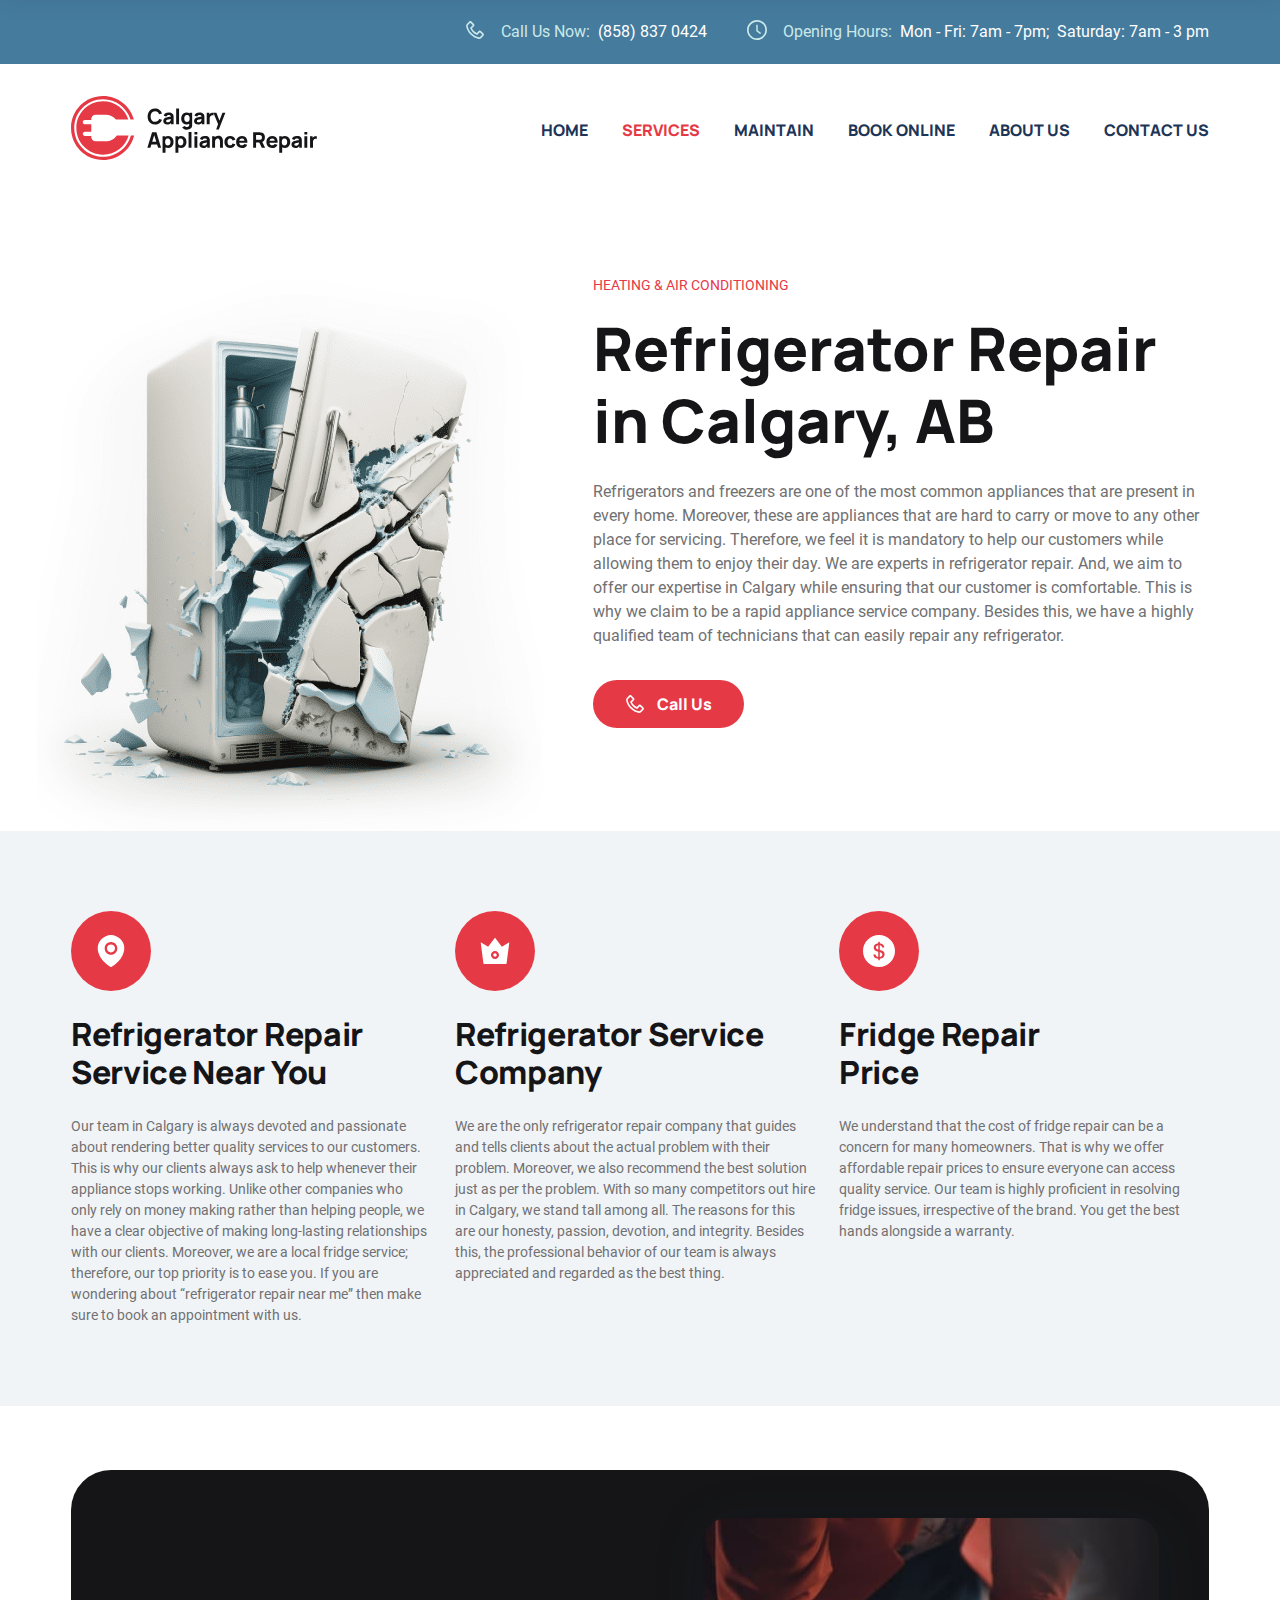
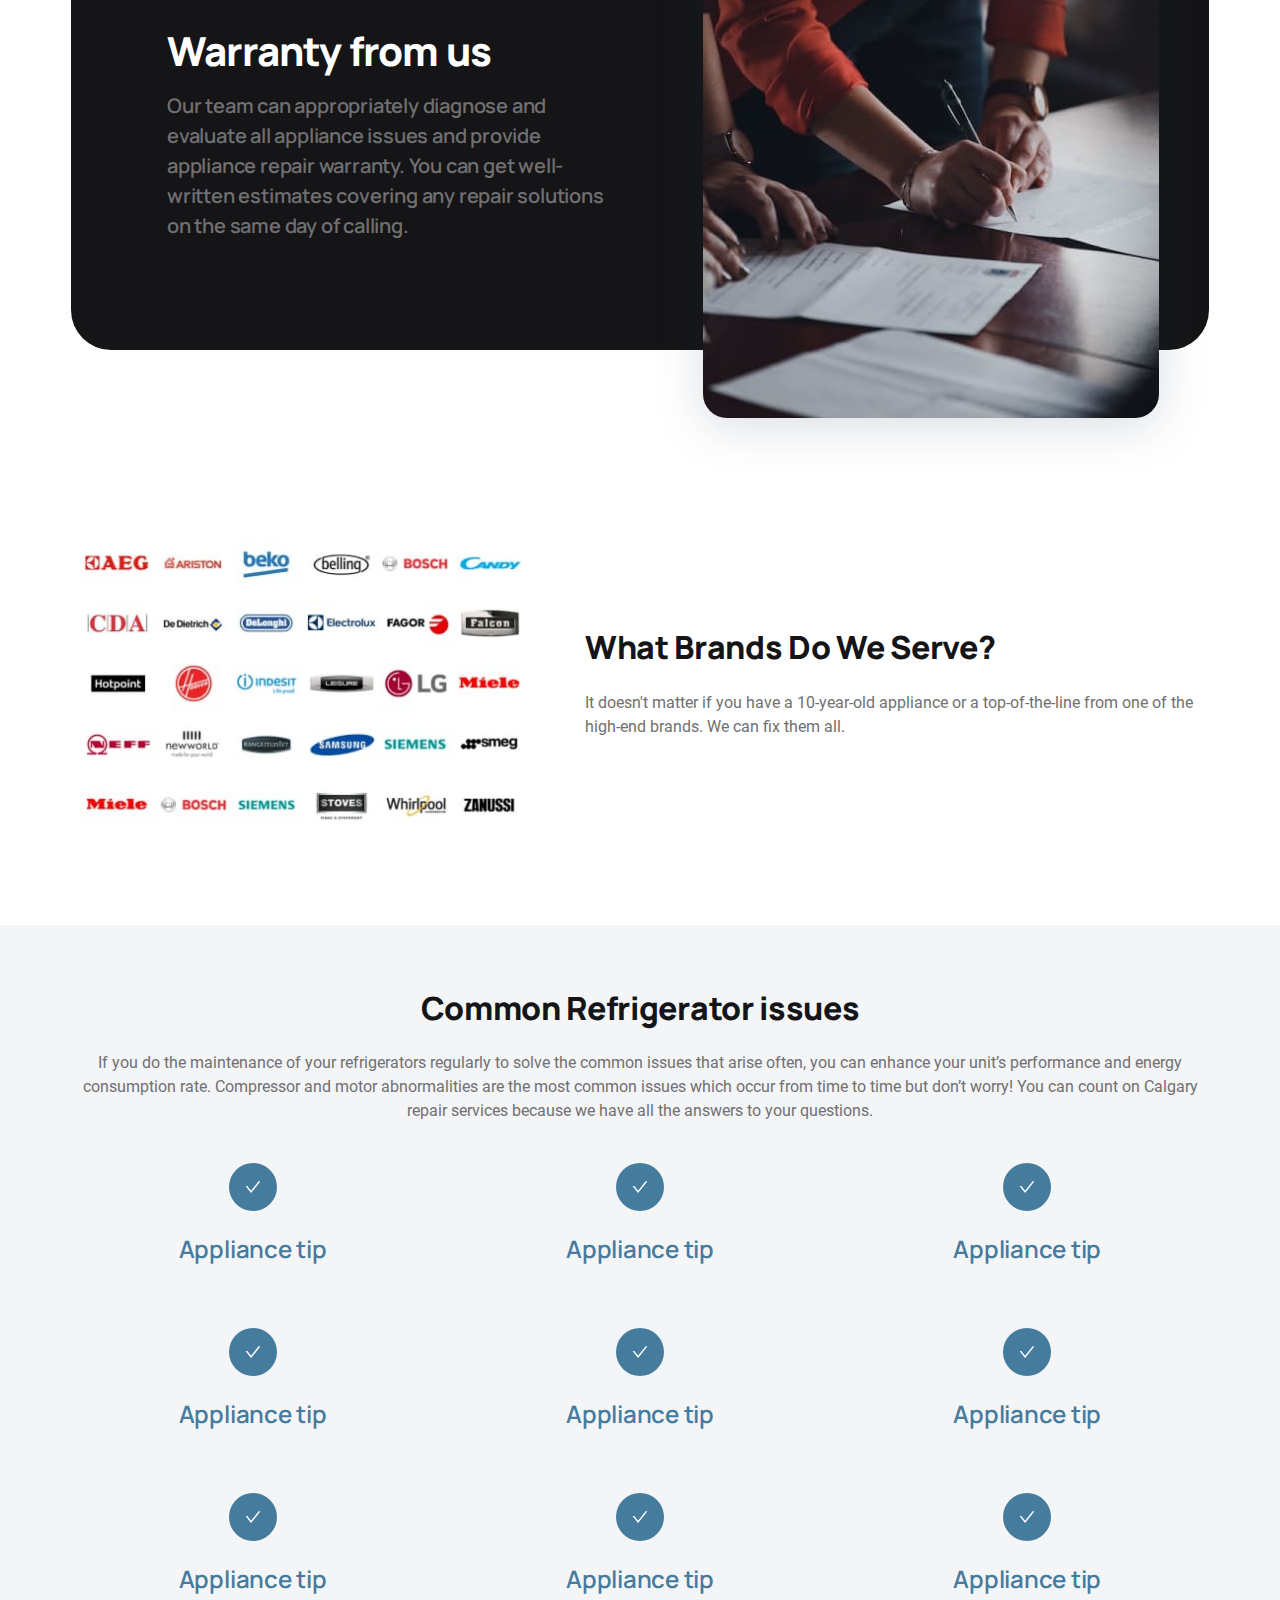
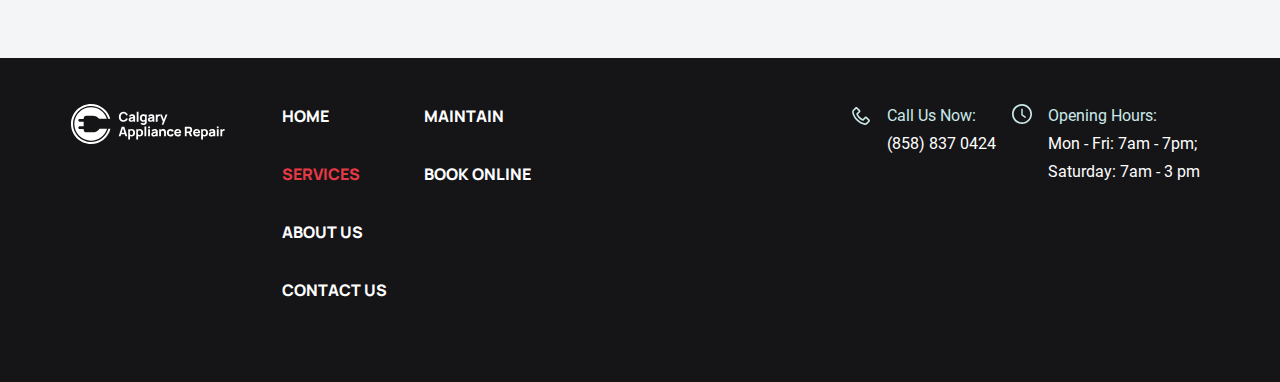
==== commit 333c17c7: "asd" ====
--- a/services.html
+++ b/services.html
@@ -25,11 +25,11 @@
                             <picture>
                                 <img src="content/icons/mobile-logo.svg" alt="mobile-logo">
                             </picture>
-                        </ >
+                        </a>
                     </div>
                     <ul class="mobile-menu__list">
                         <li class="mobile-menu__item">
-                            <a href="#" class="mobile-menu__link text-button">
+                            <a href="index.html" class="mobile-menu__link text-button">
                                 HOME
                             </a>
                         </li>
@@ -59,12 +59,39 @@
                             </a>
                         </li>
                     </ul>
-                    <ul class="mobile-menu__contacts">
-                        <li class="mobile-menu__text title-5">Call Us Now:</li>
-                        <li class="mobile-menu__phone title-5">
-                            <a href="tel:+8588370424" class="mobile-menu__phone">(858) 837 0424</a>
-                        </li>
-                    </ul>
+                    <div class="mobile__contants">
+                            <div class="mobile__contants-inner">
+                                <p class="mobile__contants-phone text-body-1">
+                                   <span>
+                                        <svg width="20" height="20" viewBox="0 0 20 20" fill="none" xmlns="http://www.w3.org/2000/svg">
+                                            <path d="M1.85037 3.89955L4.2276 1.52455C4.51778 1.23437 4.90617 1.07143 5.31689 1.07143C5.7276 1.07143 6.116 1.23214 6.40617 1.52455L8.96644 4.08036C9.25662 4.37053 9.41957 4.76116 9.41957 5.17187C9.41957 5.58482 9.25885 5.97098 8.96644 6.26339L6.96644 8.26562C7.42206 9.3272 8.0767 10.2917 8.89501 11.1071C9.71421 11.9308 10.6718 12.5804 11.7343 13.0402L13.7343 11.0379C14.0245 10.7478 14.4129 10.5848 14.8236 10.5848C15.0262 10.5841 15.2269 10.6238 15.4139 10.7016C15.601 10.7794 15.7706 10.8937 15.9129 11.0379L18.4754 13.5937C18.7656 13.8839 18.9285 14.2746 18.9285 14.6853C18.9285 15.0982 18.7678 15.4844 18.4754 15.7768L16.1004 18.1518C15.6048 18.6473 14.9218 18.9308 14.2209 18.9308C14.0758 18.9308 13.9352 18.9196 13.7923 18.8951C10.837 18.4085 7.90394 16.8348 5.53564 14.4687C3.16957 12.0982 1.59814 9.16518 1.10707 6.20759C0.966441 5.3683 1.24769 4.50446 1.85037 3.89955ZM2.68966 5.94196C3.12492 8.57366 4.5401 11.1987 6.6718 13.3304C8.8035 15.4621 11.4263 16.8772 14.058 17.3125C14.3883 17.3683 14.7276 17.2567 14.9687 17.0179L17.3013 14.6853L14.8281 12.2098L12.1539 14.8884L12.1339 14.9085L11.6517 14.7299C10.1898 14.1924 8.86228 13.3435 7.76111 12.2419C6.65993 11.1404 5.81145 9.81253 5.27448 8.35045L5.09591 7.8683L7.79233 5.17411L5.31912 2.69866L2.98653 5.03125C2.74546 5.27232 2.63385 5.61161 2.68966 5.94196Z" fill="#CBE9EA"/>
+                                            </svg>
+                                            
+                                        Call Us Now:
+                                        &#160; 
+                                   </span>
+                                    <a href="tel:+8588370424" class="mobile__contants-link"> (858) 837 0424</a>
+                                </p>
+                                <p class="mobile__contants-shedule text-body-1">
+                                    <span>
+                                        <svg width="20" height="20" viewBox="0 0 20 20" fill="none" xmlns="http://www.w3.org/2000/svg">
+                                            <g clip-path="url(#clip0_5_2399)">
+                                            <path d="M10 0C4.47768 0 0 4.47768 0 10C0 15.5223 4.47768 20 10 20C15.5223 20 20 15.5223 20 10C20 4.47768 15.5223 0 10 0ZM10 18.3036C5.41518 18.3036 1.69643 14.5848 1.69643 10C1.69643 5.41518 5.41518 1.69643 10 1.69643C14.5848 1.69643 18.3036 5.41518 18.3036 10C18.3036 14.5848 14.5848 18.3036 10 18.3036Z" fill="#CBE9EA"/>
+                                            <path d="M13.8996 12.8259L10.7165 10.5246V5C10.7165 4.90179 10.6362 4.82143 10.5379 4.82143H9.46429C9.36607 4.82143 9.28571 4.90179 9.28571 5V11.1473C9.28571 11.2054 9.3125 11.2589 9.35937 11.2924L13.0513 13.9844C13.1317 14.0424 13.2433 14.0246 13.3013 13.9464L13.9397 13.0759C13.9978 12.9933 13.9799 12.8817 13.8996 12.8259Z" fill="#CBE9EA"/>
+                                            </g>
+                                            <defs>
+                                            <clipPath id="clip0_5_2399">
+                                            <rect width="20" height="20" fill="white"/>
+                                            </clipPath>
+                                            </defs>
+                                            </svg>
+                                            
+                                        Opening Hours: &#160;</span>
+                                    <span>Mon - Fri: 7am - 7pm;&#160;</span>
+                                    <span> Saturday: 7am - 3 pm</span>
+                                </p>
+                            </div>
+                    </div>
                 </div>
             </div>
             <div class="sticky-header hidden sticky-shadow">
@@ -133,9 +160,9 @@
                             &#160; <a href="tel:+8588370424" class="header__phone-link"> (858) 837 0424</a>
                         </p>
                         <p class="header__shedule text-body-1">
-                            Opening Hours: &#160;
+                            <span>Opening Hours: &#160;</span>
                             <span>Mon - Fri: 7am - 7pm;&#160;</span>
-                            <span> Saturday: 7am - 3 pm</span>
+                            <span>&#160;Saturday: 7am - 3 pm</span>
                         </p>
                     </div>
                 </div>
@@ -206,16 +233,8 @@
                         </div>
                         <div class="heating__content">
                             <p class="heating__upper-title text-body-2">HEATING & AIR CONDITIONING</p>
-                            <h1 class="heating__title title-1">Appliance Repair in Calgary, AB</h1>
-                            <p class="heating__text text-body-1">Appliance Repair in Calgary has been one of the most
-                                common things right now. The reason is that it is hard to find a quality company when
-                                you have some malfunctioned appliances around you. Furthermore, distinguishing between
-                                high quality services is as difficult as finding one. Fortunately, you do not have to
-                                look any further. With several years of hands-on experience, we are confident enough to
-                                fix your appliances just like you have wanted. Similarly, we have a team of the best
-                                professionals from across Calgary to help our customers whenever they need us. Our
-                                customers are always happy with our way of doing business. Because services are rendered
-                                professionally and gently just according to your needs.
+                            <h1 class="heating__title title-1">Refrigerator Repair in Calgary, AB</h1>
+                            <p class="heating__text text-body-1">Refrigerators and freezers are one of the most common appliances that are present in every home. Moreover, these are appliances that are hard to carry or move to any other place for servicing.  Therefore, we feel it is mandatory to help our customers while allowing them to enjoy their day. We are experts in refrigerator repair. And, we aim to offer our expertise in Calgary while ensuring that our customer is comfortable. This is why we claim to be a rapid appliance service company. Besides this, we have a highly qualified team of technicians that can easily repair any refrigerator.
                             </p>
                             <a href="" class="heating__button button-1 text-button">
                                 <svg width="20" height="20" viewBox="0 0 20 20" fill="none"
@@ -245,17 +264,10 @@
 
                                 </div>
                                 <h4 class="advantage__title title-4">
-                                    Appliance Repair Service Near You
+                                    Refrigerator Repair Service Near You
                                 </h4>
                                 <p class="advantage__text text-body-2">
-                                    It is often hard and exhausting to find good repair services for household devices
-                                    and repair services near you might be hard to trust. People often question what can
-                                    be the best appliance repair near me that provides quality fix to any malfunction
-                                    and can also be trusted with warranties and reliability. This can be easily answered
-                                    by looking for an appliance repair service near you that is equipped with
-                                    professional staff and long-term experience in the field. All of these qualities add
-                                    up to ensure this service in Calgary for your professional and at an affordable
-                                    price.
+                                    Our team in Calgary is always devoted and passionate about rendering better quality services to our customers. This is why our clients always ask to help whenever their appliance stops working. Unlike other companies who only rely on money making rather than helping people, we have a clear objective of making long-lasting relationships with our clients. Moreover, we are a local fridge service; therefore, our top priority is to ease you. If you are wondering about “refrigerator repair near me” then make sure to book an appointment with us.
                                 </p>
                             </li>
                             <li class="advantage__list-item">
@@ -269,17 +281,10 @@
 
                                 </div>
                                 <h4 class="advantage__title title-4">
-                                    Appliance Service Company
+                                    Refrigerator Service Company
                                 </h4>
                                 <p class="advantage__text text-body-2">
-                                    There are some protocols which are necessary to ensure before you look for an
-                                    appliance service company. It is advised that you ensure that your appliance repair
-                                    company is fully expert in dealing with the appliances you have bought for your
-                                    home. It is suitable for you to choose those who are reliable and can be trusted
-                                    with your appliances and also the company should have technical expertise in dealing
-                                    with problems which can occur with the appliances over time. Your local service
-                                    company in Calgary is the best go-to option when it comes to repair of your
-                                    appliance.
+                                    We are the only refrigerator repair company that guides and tells clients about the actual problem with their problem. Moreover, we also recommend the best solution just as per the problem. With so many competitors out hire in Calgary, we stand tall among all. The reasons for this are our honesty, passion, devotion, and integrity. Besides this, the professional behavior of our team is always appreciated and regarded as the best thing.
                                 </p>
                             </li>
                             <li class="advantage__list-item">
@@ -300,15 +305,11 @@
 
                                 </div>
                                 <h4 class="advantage__title title-4">
-                                    Appliance Repair
+                                    Fridge Repair</br>
                                     Price
                                 </h4>
                                 <p class="advantage__text text-body-2">
-                                    As mentioned above, getting your appliance repaired is a challenging task to do. It
-                                    would be best if you took care of certain things, such as the actual problem,
-                                    possible solution, and the best service provider. Let’s say you have a timely repair
-                                    service, but the repair price might not be what you prefer. Therefore, we keep our
-                                    prices suitable.
+                                    We understand that the cost of fridge repair can be a concern for many homeowners. That is why we offer affordable repair prices to ensure everyone can access quality service. Our team is highly proficient in resolving fridge issues, irrespective of the brand. You get the best hands alongside a warranty.
                                 </p>
                             </li>
                         </ul>
@@ -320,9 +321,9 @@
                     <div class="warranty__inner">
                         <div class="warranty__content">
                             <h3 class="warranty__title title-3">Warranty from us</h3>
-                            <h6 class="warranty__text title-6">Our team can appropriately diagnose and evaluate all
+                            <p class="warranty__text title-6">Our team can appropriately diagnose and evaluate all
                                 appliance issues and provide appliance repair warranty. You can get well-written
-                                estimates covering any repair solutions on the same day of calling.</h6>
+                                estimates covering any repair solutions on the same day of calling.</p>
                         </div>
                         <div class="warranty__image">
                             <img src="content/warranty.jpg" alt="Warranty from us">
@@ -352,12 +353,10 @@
                 <div class="container">
                     <div class="tips__inner">
                         <h4 class="tips__title title-4">
-                            Appliance Tips
+                            Common Refrigerator issues
                         </h4>
                         <p class="tips__text text-body-1">
-                            Many useful tips will help extend the life of your equipment.</br>
-                            For example, make sure there is enough space behind the refrigerator so that air can
-                            circulate freely there.
+                            If you do the maintenance of your refrigerators regularly to solve the common issues that arise often, you can enhance your unit’s performance and energy consumption rate. Compressor and motor abnormalities are the most common issues which occur from time to time but don’t worry! You can count on Calgary repair services because we have all the answers to your questions.
                         </p>
                         <ul class="tips__list">
                             <li class="tips__list-item">
--- a/style/style.css
+++ b/style/style.css
@@ -308,7 +308,7 @@
 }
 
 .footer {
-  padding: 64px 0;
+  padding: 46px 0;
 }
 @media screen and (max-width: 480px) {
   .footer {
@@ -330,8 +330,8 @@
   padding: 24px 0;
   background: var(--color-white);
   width: 100%;
-  z-index: 1000;
-  top: -14%;
+  z-index: 3000;
+  top: -128px;
   transition: all 0.5s;
 }
 
@@ -418,7 +418,7 @@
   color: var(--color-blue-60);
   display: flex;
 }
-.header__shedule span {
+.header__shedule span:not(:first-child) {
   color: var(--color-white);
 }
 .header__shedule::before {
@@ -507,7 +507,7 @@
   position: relative;
   -o-object-fit: cover;
      object-fit: cover;
-  margin-left: 100px;
+  margin-left: 147px;
 }
 
 .hero__image-box {
@@ -1034,7 +1034,7 @@
     left: 0;
     bottom: 0;
     right: 0;
-    z-index: 4000;
+    z-index: 2000;
     transition: all 0.3s;
     visibility: hidden;
   }
@@ -1047,31 +1047,58 @@
     flex-direction: column;
     justify-content: space-between;
     align-items: center;
+    overflow-y: scroll;
+  }
+  .mobile-menu__inner ::-webkit-scrollbar {
+    width: 10px;
+  }
+  .mobile-menu__inner ::-webkit-scrollbar-track {
+    box-shadow: inset 0 0 10px 10px transparent;
+    border: solid 3px transparent;
+  }
+  .mobile-menu__inner ::-webkit-scrollbar-thumb {
+    box-shadow: inset 0 0 10px 10px transparent;
+    border: solid 3px transparent;
+  }
+  .mobile-menu__inner::-webkit-scrollbar {
+    margin-left: 102px;
   }
   .mobile-active {
     visibility: visible;
     top: 0;
+    bottom: 0;
     transition: all 0.3s;
   }
   .mobile-menu__list {
     text-align: center;
+    display: block;
     margin-bottom: 80px;
     margin-top: 56px;
+    overflow-y: scroll;
+    -webkit-overflow-scrolling: touch;
   }
   .mobile-menu__item {
-    color: var(--color-ocean);
+    color: var(--color-night);
   }
   .mobile-menu__item:not(:last-child) {
     margin-bottom: 40px;
+  }
+  .mobile-menu__item:first-child {
+    color: var(--color-red);
+  }
+  .mobile-menu__item:hover {
+    color: var(--color-red);
   }
   .mobile__contants {
     background: var(--color-ocean);
     width: 100%;
     padding: 16px 0;
     align-self: flex-end;
-    max-height: 103px;
+    max-height: 110px;
     position: absolute;
     bottom: 0;
+    right: 0;
+    left: 0;
   }
   .mobile__contants-inner {
     display: flex;
@@ -1122,6 +1149,9 @@
     position: absolute;
     left: -72px;
   }
+  .header__shedule span:not(:last-child) {
+    margin-bottom: 4px;
+  }
   .header__phone {
     position: relative;
     padding-left: 32px;
@@ -1135,6 +1165,7 @@
   .hero__inner {
     flex-direction: column;
     background: none;
+    padding-top: 0;
   }
   .hero__content {
     background: var(--color-ocean-16);
@@ -1234,6 +1265,9 @@
   .burger-active {
     top: 36px;
   }
+  .header__upper-inner {
+    justify-content: center;
+  }
   .heating__content {
     padding-bottom: 40px;
   }
--- a/style/services-style.css
+++ b/style/services-style.css
@@ -26,4 +26,13 @@
 }
 .footer__menu-item a[href="index.html"]:hover {
   color: var(--color-red);
+}
+
+@media screen and (max-width: 1024px) {
+  .mobile-menu__item:first-child {
+    color: var(--color-night);
+  }
+  .mobile-menu__item:nth-child(2) {
+    color: var(--color-red);
+  }
 }/*# sourceMappingURL=services-style.css.map */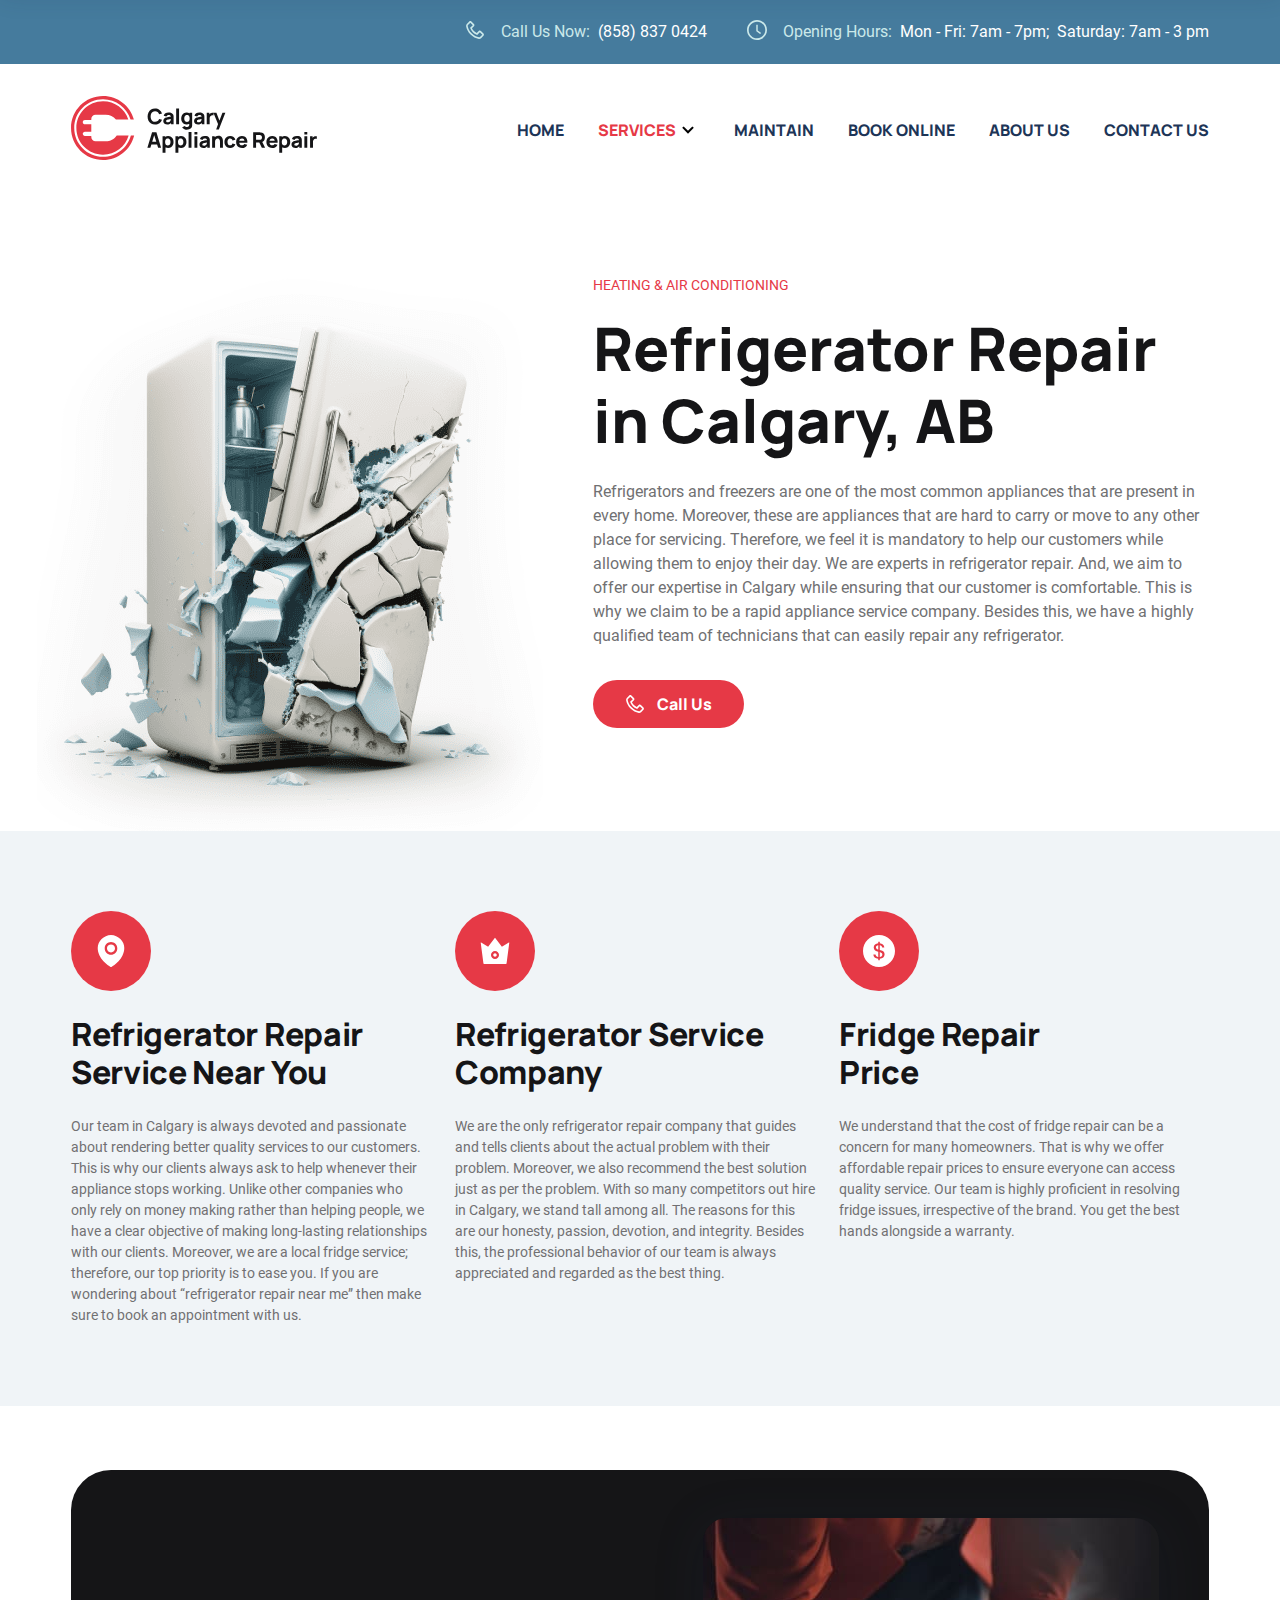
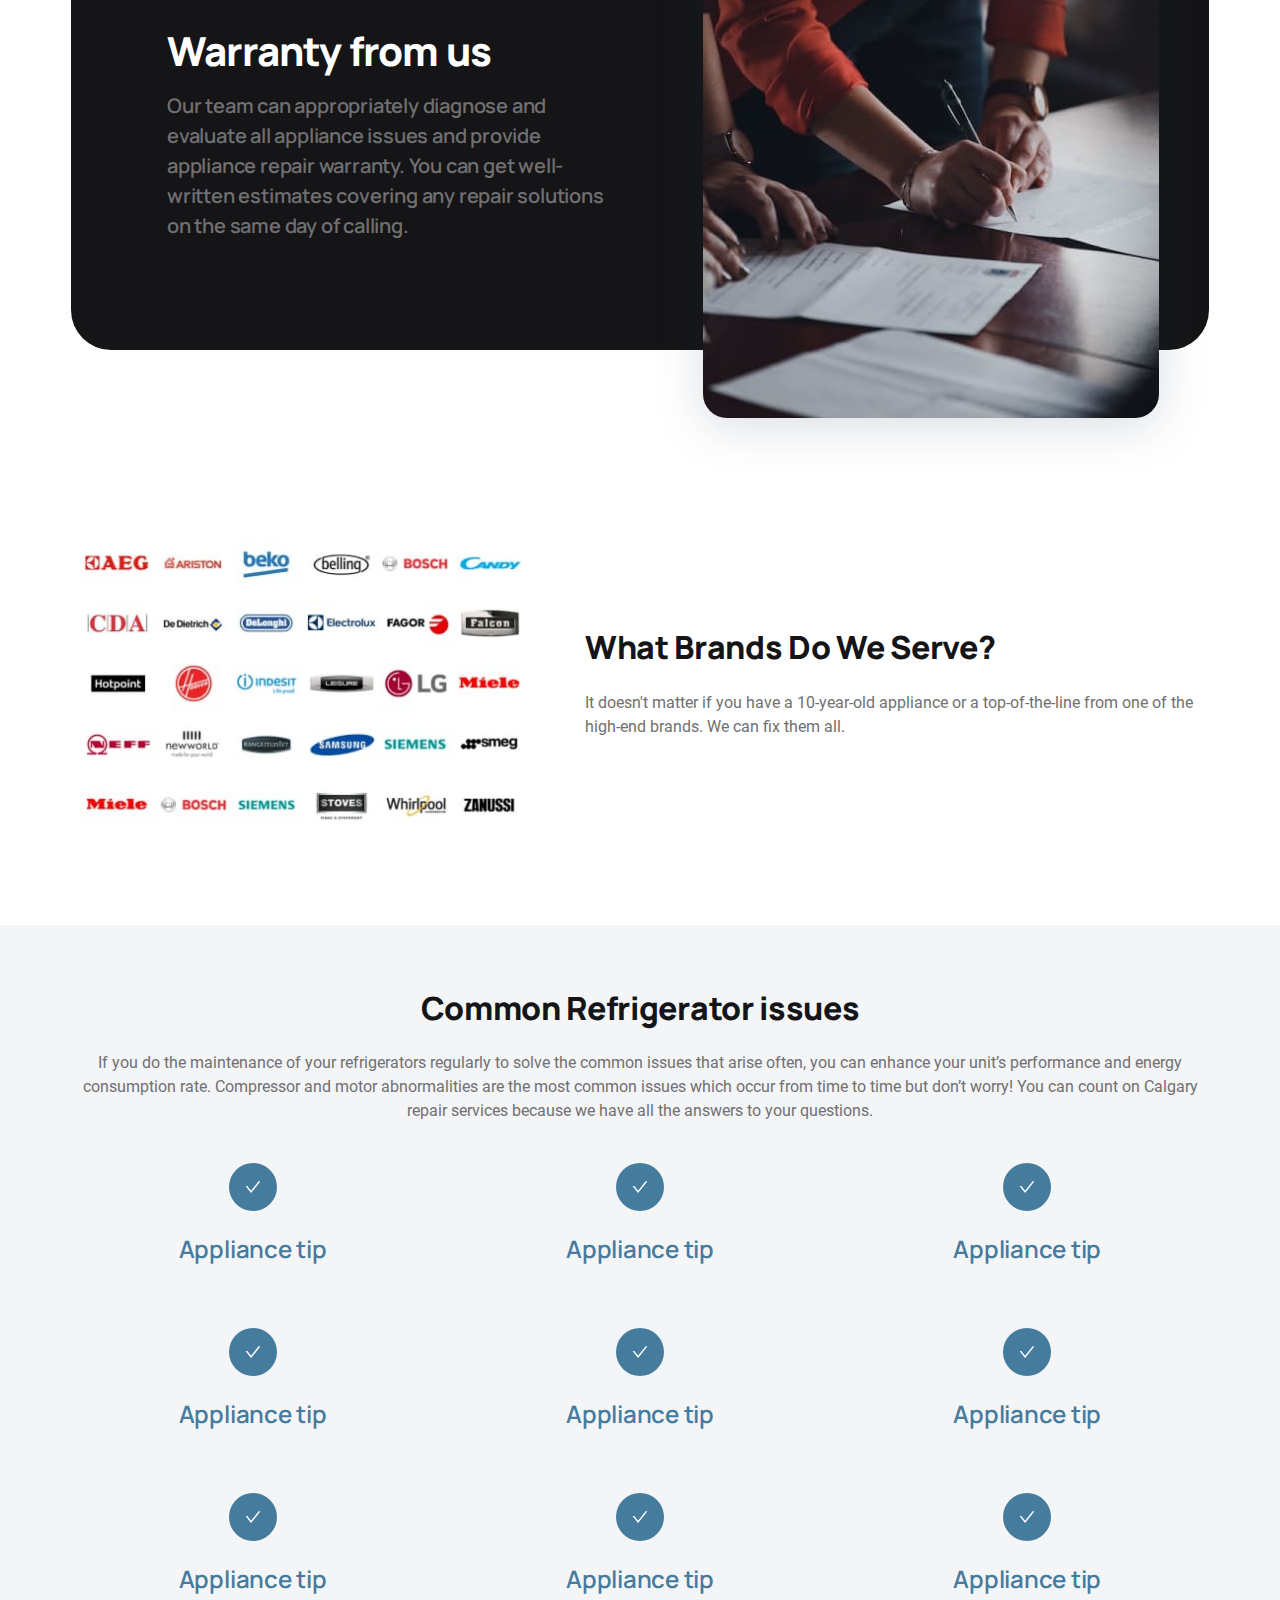
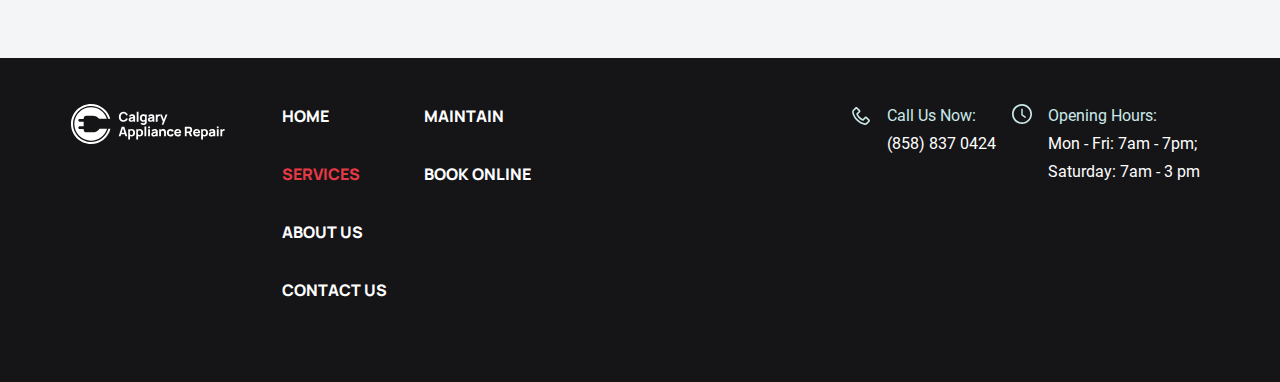
==== commit 6e972fcc: "ok" ====
--- a/services.html
+++ b/services.html
@@ -4,6 +4,7 @@
     <meta charset="UTF-8">
     <meta http-equiv="X-UA-Compatible" content="IE=edge">
     <meta name="viewport" content="width=device-width, initial-scale=1.0">
+    <link rel="shortcut icon" href="content/icon.ico" type="image/x-icon">
     <link rel="stylesheet" href="style/fonts.css">
     <link rel="stylesheet" href="style/reset.css">
     <link rel="stylesheet" href="style/style.css">
@@ -33,10 +34,15 @@
                                 HOME
                             </a>
                         </li>
-                        <li class="mobile-menu__item">
+                        <li class="mobile-menu__item dropdown-menu">
                             <a href="services.html" class="mobile-menu__link text-button">
                                 SERVICES
                             </a>
+                            <ul class="dropdown-list text-button">
+                                <a href="#" class="dropdown-item">SERVICE 1</a>
+                                <a href="#" class="dropdown-item">SERVICE 2</a>
+                                <a href="#" class="dropdown-item">SERVICE 3</a>
+                           </ul>
                         </li>
                         <li class="mobile-menu__item">
                             <a href="#" class="mobile-menu__link text-button">
@@ -123,10 +129,29 @@
                                         HOME
                                     </a>
                                 </li>
-                                <li class="sticky-menu__item">
+                                <li class="sticky-menu__item dropdown-menu">
                                     <a href="services.html" class="sticky-menu__link text-button">
                                         SERVICES
-                                    </a>
+                                        <svg fill="#000000" width="24px" height="24px" viewBox="0 0 1024 1024" xmlns="http://www.w3.org/2000/svg" stroke="#000000">
+
+                                            <g id="SVGRepo_bgCarrier" stroke-width="0"/>
+                                            
+                                            <g id="SVGRepo_tracerCarrier" stroke-linecap="round" stroke-linejoin="round"/>
+                                            
+                                            <g id="SVGRepo_iconCarrier">
+                                            
+                                            <path d="M759.2 419.8L697.4 358 512 543.4 326.6 358l-61.8 61.8L512 667z"/>
+                                            
+                                            </g>
+                                            
+                                            </svg>
+                                    </a>
+                                    
+                                    <ul class="dropdown-list text-button">
+                                        <a href="#" class="dropdown-item">SERVICE 1</a>
+                                        <a href="#" class="dropdown-item">SERVICE 2</a>
+                                        <a href="#" class="dropdown-item">SERVICE 3</a>
+                                   </ul>
                                 </li>
                                 <li class="sticky-menu__item">
                                     <a href="#" class="sticky-menu__link text-button">
@@ -198,9 +223,28 @@
                                         HOME
                                     </a>
                                 </li>
-                                <li class="nav__menu-item"><a href="services.html" class="nav__menu-link">
+                                <li class="nav__menu-item dropdown-menu"><a href="services.html" class="nav__menu-link">
                                         SERVICES
-                                    </a>
+                                        <svg fill="#000000" width="24px" height="24px" viewBox="0 0 1024 1024" xmlns="http://www.w3.org/2000/svg" stroke="#000000">
+
+                                            <g id="SVGRepo_bgCarrier" stroke-width="0"/>
+                                            
+                                            <g id="SVGRepo_tracerCarrier" stroke-linecap="round" stroke-linejoin="round"/>
+                                            
+                                            <g id="SVGRepo_iconCarrier">
+                                            
+                                            <path d="M759.2 419.8L697.4 358 512 543.4 326.6 358l-61.8 61.8L512 667z"/>
+                                            
+                                            </g>
+                                            
+                                            </svg>
+                                    </a>
+                                    
+                                    <ul class="dropdown-list text-button">
+                                        <a href="#" class="dropdown-item">SERVICE 1</a>
+                                        <a href="#" class="dropdown-item">SERVICE 2</a>
+                                        <a href="#" class="dropdown-item">SERVICE 3</a>
+                                   </ul>
                                 </li>
                                 <li class="nav__menu-item"><a href="#" class="nav__menu-link">
                                         MAINTAIN
--- a/style/style.css
+++ b/style/style.css
@@ -384,6 +384,63 @@
 .sticky-menu__item:not(:last-child) {
   margin-right: 32px;
 }
+.sticky-menu__item a[href="services.html"] {
+  display: flex;
+  align-items: center;
+  justify-content: center;
+}
+.sticky-menu__item a[href="services.html"] svg {
+  transition: all 0.3s;
+}
+.sticky-menu__item a[href="services.html"]:hover svg {
+  transition: all 0.3s;
+  transform: rotate(180deg);
+}
+
+.dropdown-menu {
+  display: flex;
+  flex-direction: column;
+  position: relative;
+}
+
+.dropdown-list {
+  display: flex;
+  flex-direction: column;
+  margin-top: 4px;
+  position: absolute;
+  top: 19px;
+  left: -10px;
+  z-index: 2;
+  width: 105px;
+  background: var(--color-white);
+  border-bottom-left-radius: 12px;
+  border-bottom-right-radius: 12px;
+  padding: 4px 10px;
+  transform: scale(0);
+  transition: all 0.3s;
+  transform-origin: top center;
+  color: var(--color-night);
+}
+.dropdown-list a:hover {
+  color: var(--color-red);
+}
+.dropdown-list a {
+  transform: translateY(-220%);
+  transition: all 0.5s;
+}
+
+.dropdown-menu:hover .dropdown-list {
+  display: flex;
+  transform: scale(1);
+}
+.dropdown-menu:hover .dropdown-list a {
+  transform: translateY(0);
+  transition: all 0.5s;
+}
+
+.dropdown-item:not(:last-child) {
+  margin-bottom: 2px;
+}
 
 .header__upper {
   background: var(--color-ocean);
@@ -467,6 +524,18 @@
 }
 .nav__menu-item:hover {
   color: var(--color-red);
+}
+.nav__menu-item a[href="services.html"] {
+  display: flex;
+  align-items: center;
+  justify-content: center;
+}
+.nav__menu-item a[href="services.html"] svg {
+  transition: all 0.3s;
+}
+.nav__menu-item a[href="services.html"]:hover svg {
+  transition: all 0.3s;
+  transform: rotate(180deg);
 }
 
 .hero__inner {
@@ -1077,6 +1146,18 @@
     overflow-y: scroll;
     -webkit-overflow-scrolling: touch;
   }
+  .dropdown-list {
+    width: 130px;
+    position: relative;
+    left: 0;
+    top: 0px;
+    font-size: 0.8rem;
+    display: flex;
+    transform: scale(1);
+  }
+  .dropdown-list a {
+    transform: translateY(0);
+  }
   .mobile-menu__item {
     color: var(--color-night);
   }
--- a/style/services-style.css
+++ b/style/services-style.css
@@ -10,12 +10,39 @@
 .sticky-menu__item:not(:last-child) {
   margin-right: 32px;
 }
+.sticky-menu__item a[href="services.html"] {
+  display: flex;
+  align-items: center;
+  justify-content: center;
+}
+.sticky-menu__item a[href="services.html"] svg {
+  transition: all 0.3s;
+}
+.sticky-menu__item a[href="services.html"]:hover svg {
+  transition: all 0.3s;
+  transform: rotate(180deg);
+}
 
 .nav__menu-item:first-child {
   color: var(--color-night);
 }
+.nav__menu-item:first-child:hover {
+  color: var(--color-red);
+}
 .nav__menu-item:nth-child(2) {
   color: var(--color-red);
+}
+.nav__menu-item a[href="services.html"] {
+  display: flex;
+  align-items: center;
+  justify-content: center;
+}
+.nav__menu-item a[href="services.html"] svg {
+  transition: all 0.3s;
+}
+.nav__menu-item a[href="services.html"]:hover svg {
+  transition: all 0.3s;
+  transform: rotate(180deg);
 }
 
 .footer__menu-item a[href="services.html"] {
